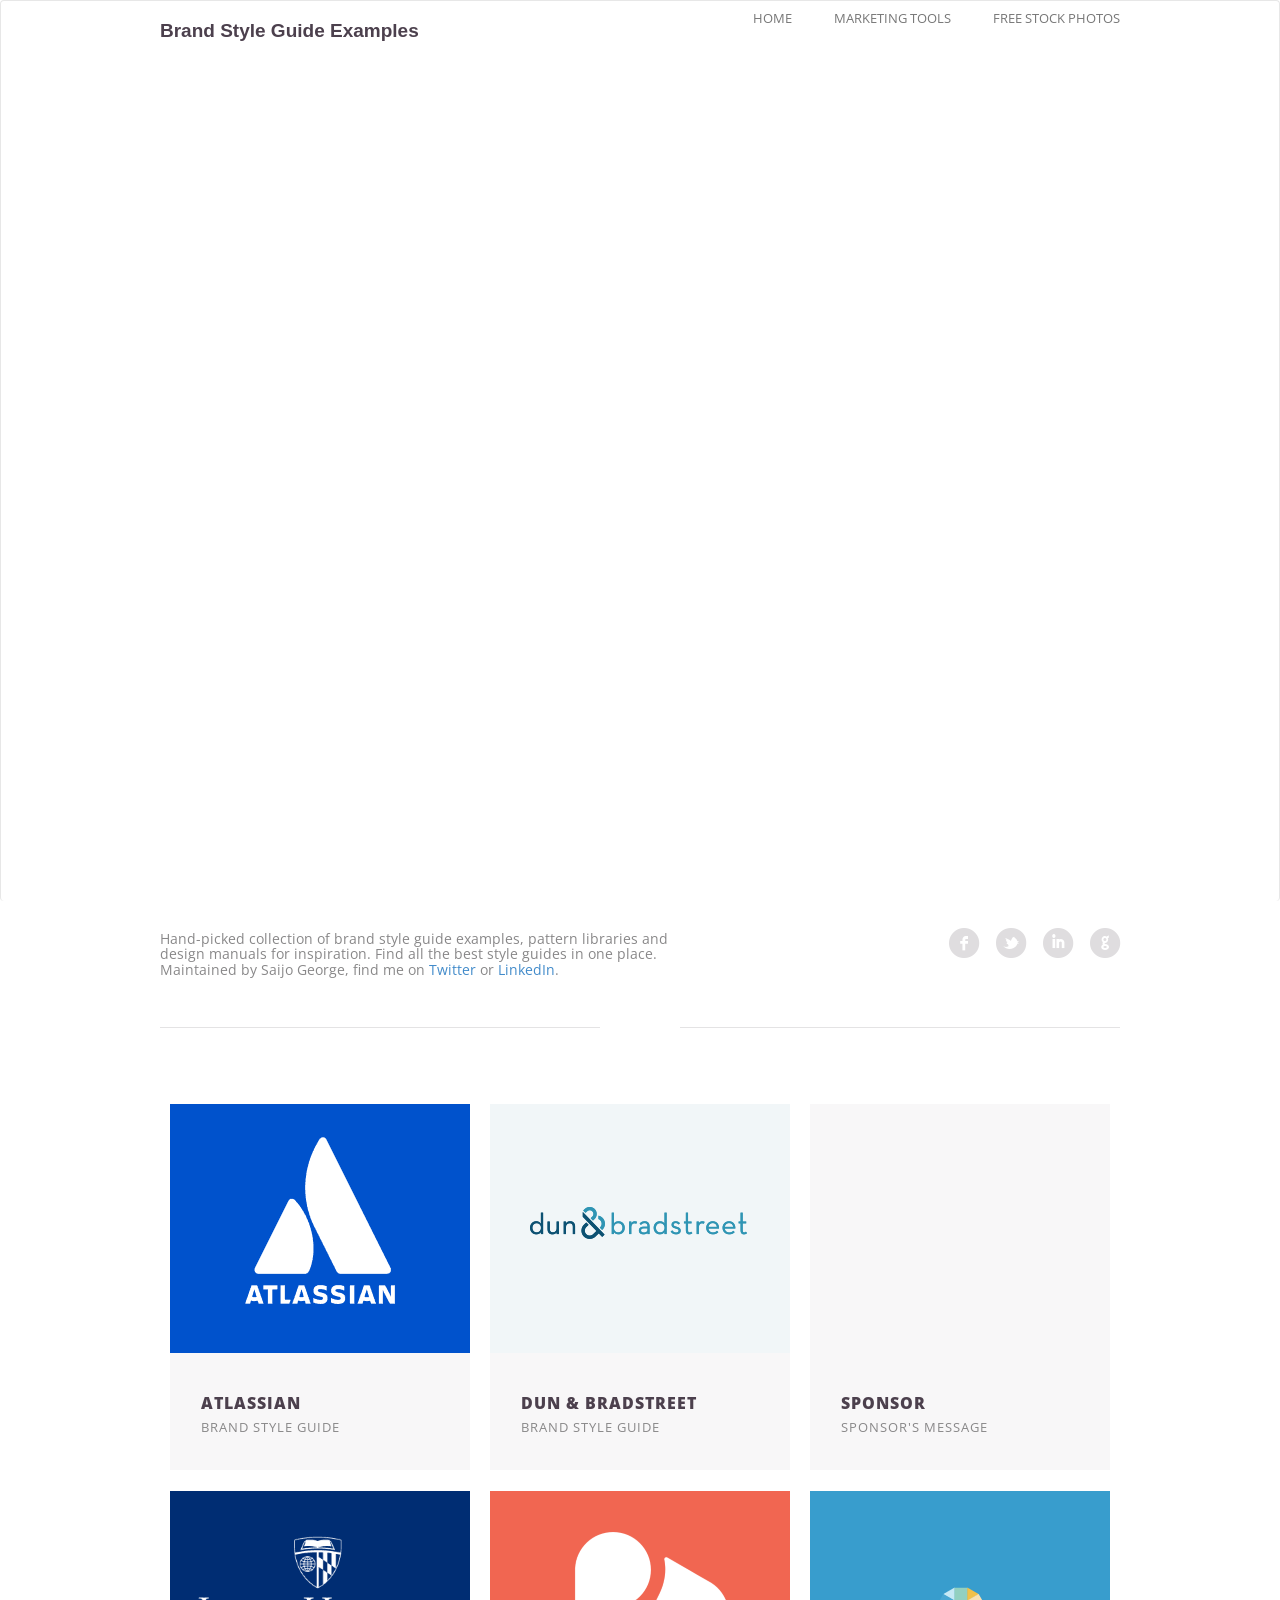
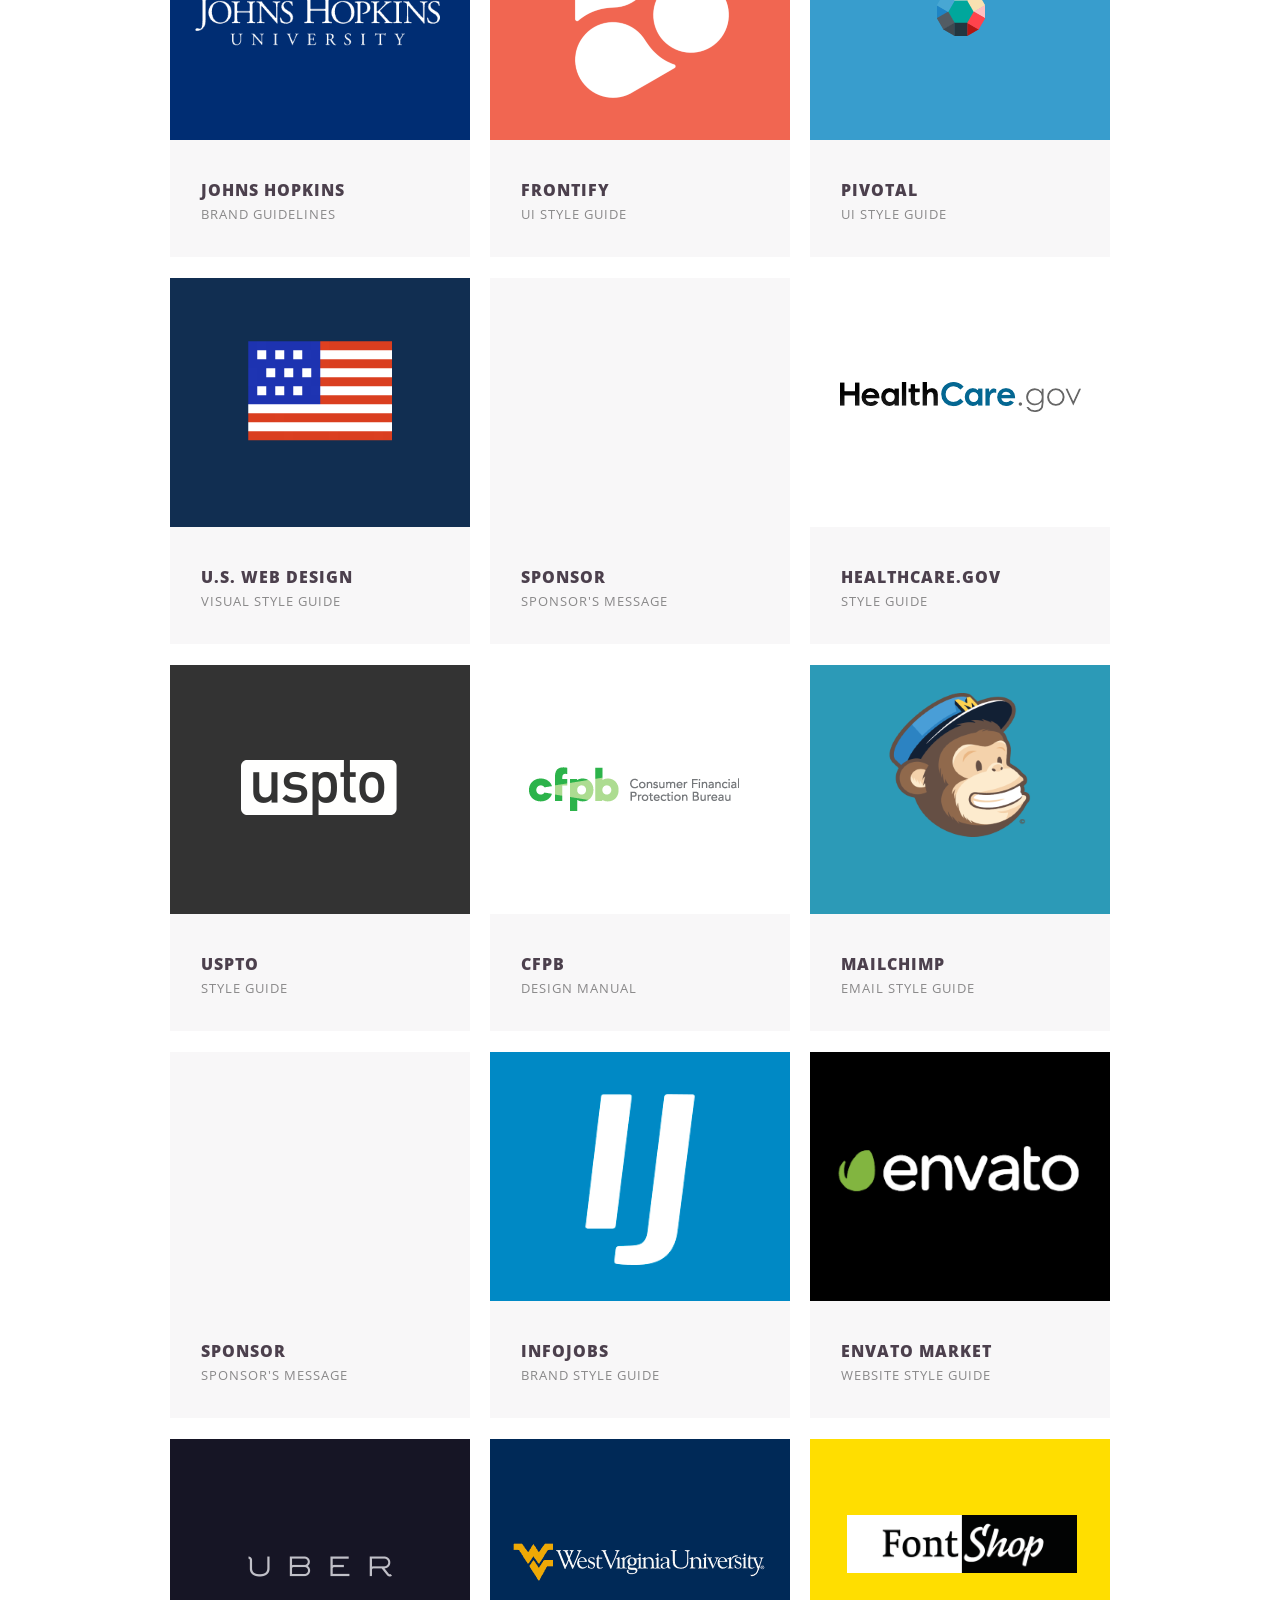
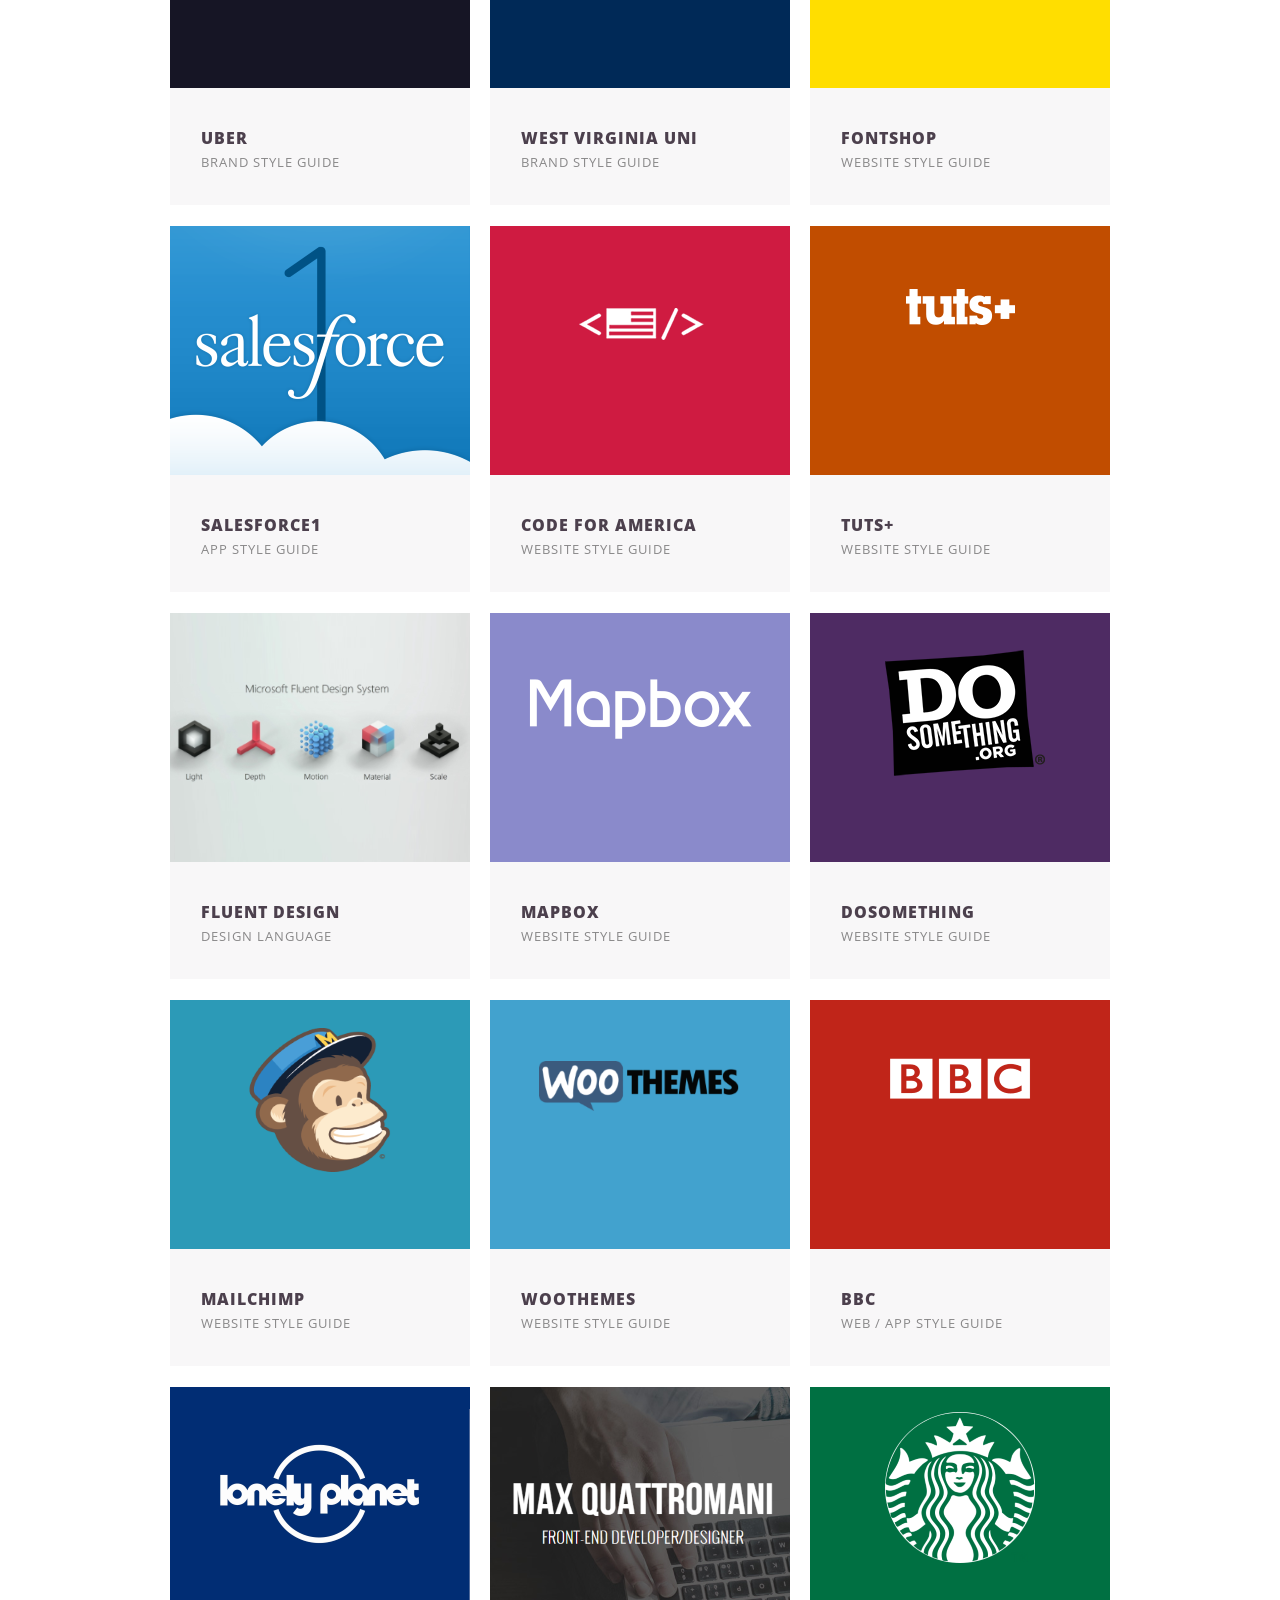
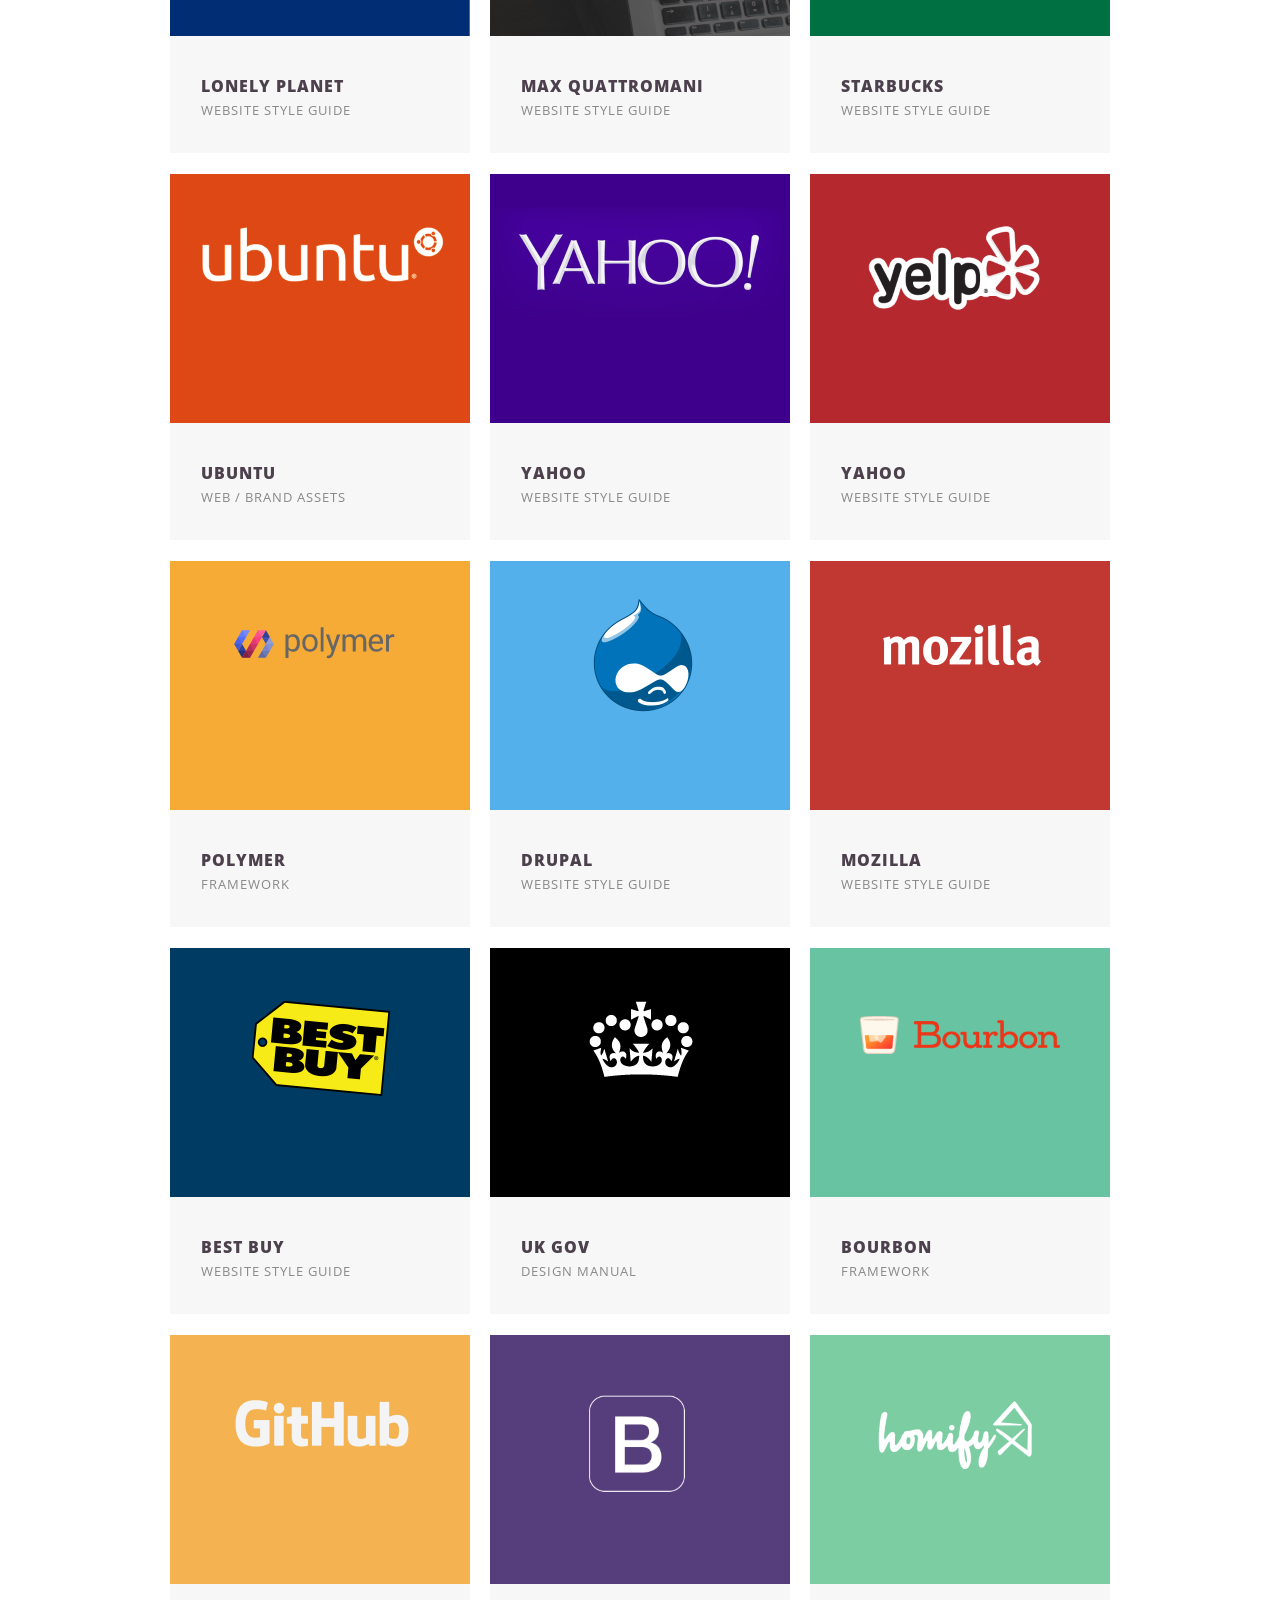
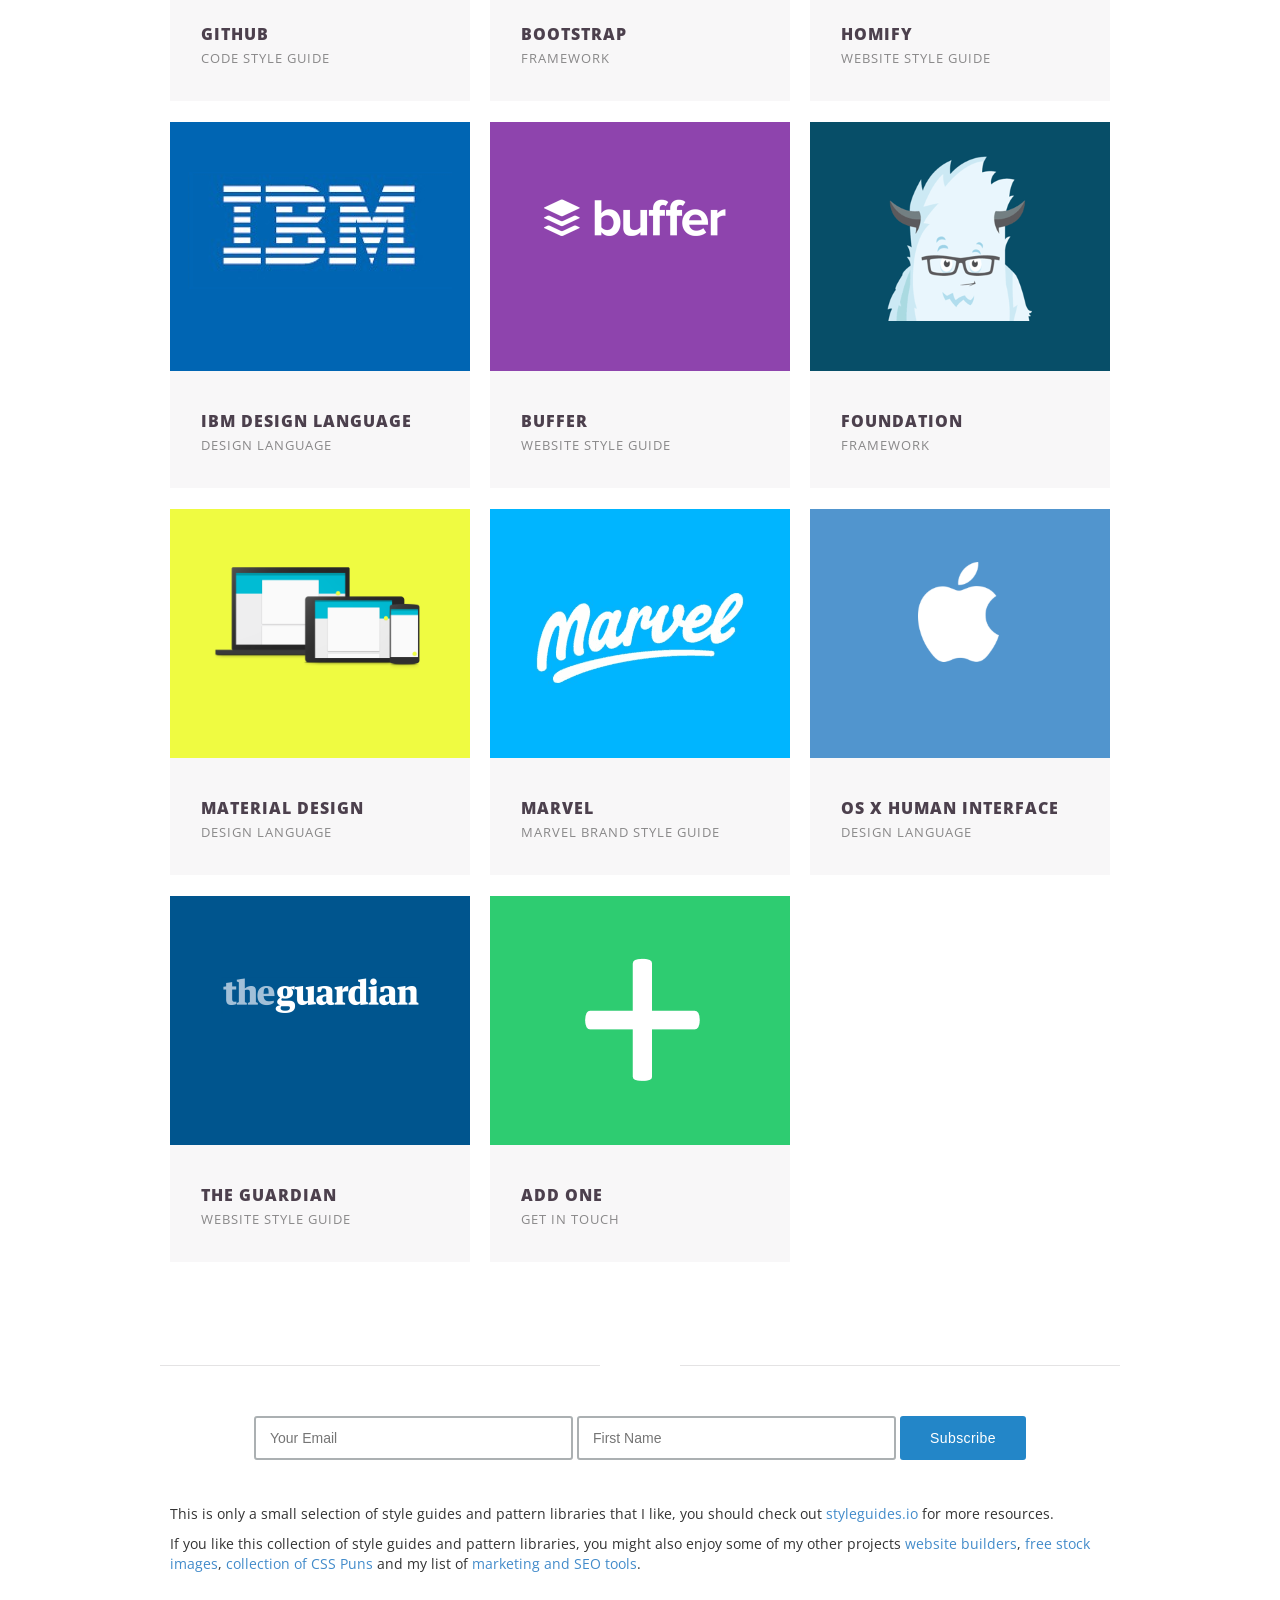
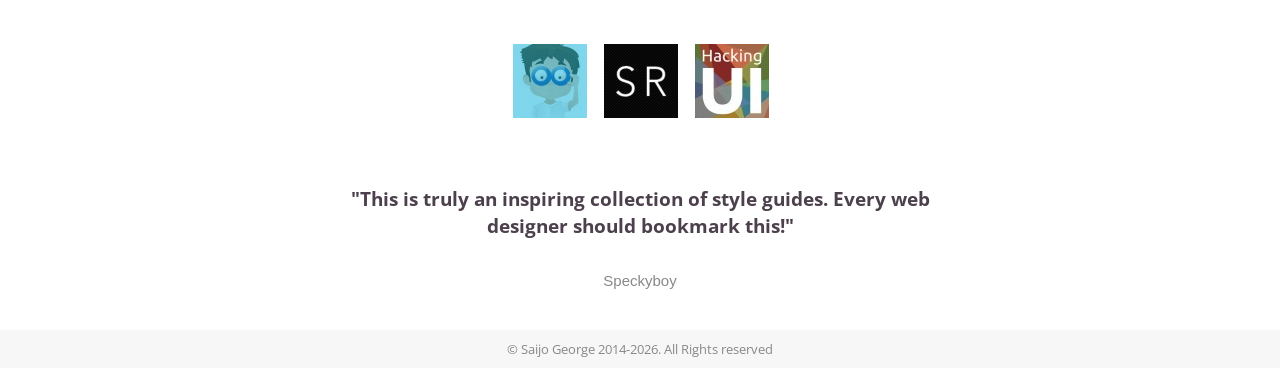
==== index.html @ b8b6c0a9 "0.1" ====
<html>
<head>
<meta charset="utf-8">
<title>Brand Style Guide Examples, Hand-picked by Saijo George</title>
<link rel="canonical" href="https://saijogeorge.com/brand-style-guide-examples/" />
<meta name="viewport" content="width=device-width, initial-scale=1.0">

<link rel="stylesheet" href="css/bootstrap.css">
<link rel="stylesheet" href="css/style.css">


<link href='//fonts.googleapis.com/css?family=Open+Sans:300italic,400italic,600italic,700italic,800italic,400,600,700,800,300' rel='stylesheet' type='text/css'>


<link rel="stylesheet" href="css/socialo-fonts.css">

<link rel="stylesheet" href="css/component.css">
<script src="js/modernizr.custom.js"></script>
<script type="application/ld+json">
        {
          "@context": "http://schema.org",
          "@type": "BreadcrumbList",
          "itemListElement": [{
            "@type": "ListItem",
            "position": 1,
            "item": {
              "@id": "https://saijogeorge.com",
              "name": "Home"
            }
          },{
            "@type": "ListItem",
            "position": 2,
            "item": {
              "@id": "https://saijogeorge.com/projects.html",
              "name": "Side Projects"
            }
          }]
        }
    </script>
<meta name="author" content="Saijo George">
<meta name="copyright" content="Saijo George">
<meta name="description" content="Curated links to various style guides, pattern libraries and design manuals for inspiration. Handpicked by Saijo George.">
<meta name="robots" content="all">
<meta property="article:author" content="https://www.facebook.com/SaijoGeorge" />
<meta property="og:site_name" content="SaijoGeorge.com">
<meta property="og:title" content="Hand-picked Brand Style Guide Examples by Saijo George">
<meta property="og:description" content="Curated links to various style guides, pattern libraries and design manuals for inspiration. Handpicked by Saijo George.">
<meta property="og:type" content="website">
<meta property="og:url" content="https://saijogeorge.com/brand-style-guide-examples/">
<meta property="og:image" content="https://saijogeorge.com/images/banner/brand-style-guides.png">
<meta name="twitter:card" content="summary_large_image">
<meta name="twitter:site" content="@SaijoGeorge">
<meta name="twitter:creator" content="@SaijoGeorge">
<meta name="twitter:title" content="SaijoGeorge.com">
<meta name="twitter:domain" content="https://saijogeorge.com">
<meta name="twitter:description" content="Curated links to various style guides, pattern libraries and design manuals for inspiration. Handpicked by Saijo George.">
<meta name="twitter:image" content="https://saijogeorge.com/images/banner/brand-style-guides.png">
<script async src="//pagead2.googlesyndication.com/pagead/js/adsbygoogle.js"></script>
<script>
  (adsbygoogle = window.adsbygoogle || []).push({
    google_ad_client: "ca-pub-4939718182327406",
    enable_page_level_ads: true
  });
</script>
</head>
<body>

<noscript><iframe src="//www.googletagmanager.com/ns.html?id=GTM-WDN6LH"
height="0" width="0" style="display:none;visibility:hidden"></iframe></noscript>
<script>(function(w,d,s,l,i){w[l]=w[l]||[];w[l].push({'gtm.start':
new Date().getTime(),event:'gtm.js'});var f=d.getElementsByTagName(s)[0],
j=d.createElement(s),dl=l!='dataLayer'?'&l='+l:'';j.async=true;j.src=
'//www.googletagmanager.com/gtm.js?id='+i+dl;f.parentNode.insertBefore(j,f);
})(window,document,'script','dataLayer','GTM-WDN6LH');</script>


<header class="navbar navbar-default topNav" id="top" role="banner">
<div class="container">
<div class="navbar-header">
<button class="navbar-toggle" type="button" data-toggle="collapse" data-target=".bs-navbar-collapse"><span class="sr-only">Toggle navigation</span> <span class="icon-bar"></span> <span class="icon-bar"></span> <span class="icon-bar"></span> </button>
<a href="https://saijogeorge.com/brand-style-guide-examples/" class="navbar-brand"><h1>Brand Style Guide Examples</h1></a> </div>

<nav class="collapse navbar-collapse bs-navbar-collapse" role="navigation">
<ul class="nav navbar-nav navbar-right">
<li><a href="https://saijogeorge.com">Home</a></li>
<li><a href="https://saijogeorge.com/best-marketing-tools/">Marketing Tools</a></li>
<li><a href="http://allthefreestock.com/">Free Stock Photos</a></li>
</ul>
</nav>

</div>
</header>
<section class="container menuBottomCon">

<div class="row">
<div class="col-lg-7 col-md-7 col-sm-7 col-xs-12 topContent">
<h4 class="font-openRegular">Hand-picked collection of brand style guide examples, pattern libraries and design manuals for inspiration. Find all the best style guides in one place. Maintained by Saijo George, find me on <a href="https://twitter.com/SaijoGeorge" target="_blank">Twitter</a> or <a href="https://au.linkedin.com/in/saijogeorge" target="_blank">LinkedIn</a>.</h4>
</div>


<div class="col-lg-5 col-md-5 col-sm-5 col-xs-12 socialList">
<ul class="list-unstyled">
<li><a href="http://www.facebook.com/sharer.php?u=https://saijogeorge.com/brand-style-guide-examples/" class="facebookcircle icon"></a></li>
<li><a href="https://twitter.com/intent/tweet?original_referer=http%3A%2F%2Fsaijogeorge.com%2Fbrand-style-guide-examples%2F&text=Collection%20of%20the%20Best%20Style%20Guides%20%23webdesign&tw_p=tweetbutton&url=http%3A%2F%2Fsaijogeorge.com%2Fbrand-style-guide-examples%2F&via=SaijoGeorge" class="twitterbirdcircle icon"></a></li>
<li><a href="https://www.linkedin.com/shareArticle?mini=true&url=https://saijogeorge.com/brand-style-guide-examples/&title=Brand%20Style%20Guide%20Examples&summary%3DOne%20place%20to%20find%20all%20the%20best%20brand%20style%20guide%20examples" class="linkedincircle icon"></a></li>
<li><a href="http://plus.google.com/share?url=https://saijogeorge.com/brand-style-guide-examples/" class="googlecircle icon"></a></li>
</ul>
</div>

</div>
</section>
<div class="separator container"><span class="sepIcon intop"></span></div>

<div class="container bodyContent grid-wrap">
<ul class="list-unstyled portfolioList grid swipe-rotate" id="grid">
<li>
<div class="listLink">
<div class="portfolioSlide"><a target="_blank" href="https://atlassian.design"><img src="images/atlassian.png" class="img-responsive" alt="atlassian-brand-style-guide"></a></div>
<div class="portfolioContent">
<h3 class="font-openBold"><a target="_blank" href="https://atlassian.design">Atlassian</a> <span>Brand Style Guide</span></h3>
</div>
</div>
</li>
<li>
<div class="listLink">
<div class="portfolioSlide"><a target="_blank" href="https://productdesign.dnb.com/"><img src="images/dnb.png" class="img-responsive" alt="dnb-style-guide"></a></div>
<div class="portfolioContent">
<h3 class="font-openBold"><a target="_blank" href="https://productdesign.dnb.com/">Dun & Bradstreet</a> <span>Brand Style Guide</span></h3>
</div>
</div>
</li>
<li class="shown">
<div class="listLink">
<div class="portfolioSlide"><script async src="//pagead2.googlesyndication.com/pagead/js/adsbygoogle.js"></script>

<ins class="adsbygoogle" style="display:inline-block;width:300px;height:250px" data-ad-client="ca-pub-4939718182327406" data-ad-slot="4456056671"></ins>
<script>
(adsbygoogle = window.adsbygoogle || []).push({});
</script></div>
<div class="portfolioContent">
<h3 class="font-openBold"><a href="#">Sponsor</a> <span>Sponsor's Message</span></h3>
</div>
</div>
</li>
<li>
<div class="listLink">
<div class="portfolioSlide"><a href="http://brand.jhu.edu/"><img src="images/johnshopkins.png" class="img-responsive" alt="johnshopkins-ui-style-guide"></a></div>
<div class="portfolioContent">
<h3 class="font-openBold"><a href="http://brand.jhu.edu/">Johns Hopkins</a> <span>Brand Guidelines</span></h3>
</div>
</div>
</li>
<li>
<div class="listLink">
<div class="portfolioSlide"><a href="https://brand.frontify.com"><img src="images/frontify.png" class="img-responsive" alt="frontify-ui-style-guide"></a></div>
<div class="portfolioContent">
<h3 class="font-openBold"><a href="https://brand.frontify.com">Frontify</a> <span>UI Style Guide</span></h3>
</div>
</div>
</li>
<li>
<div class="listLink">
<div class="portfolioSlide"><a href="http://styleguide.pivotal.io/"><img src="images/pivotalui.png" class="img-responsive" alt="pivotal-ui-style-guide"></a></div>
<div class="portfolioContent">
<h3 class="font-openBold"><a href="http://styleguide.pivotal.io/">Pivotal</a> <span>UI Style Guide</span></h3>
</div>
</div>
</li>
<li>
<div class="listLink">
<div class="portfolioSlide"><a href="https://playbook.cio.gov/designstandards/"><img src="images/us.png" class="img-responsive" alt="us-visual-style-guide"></a></div>
<div class="portfolioContent">
<h3 class="font-openBold"><a href="https://playbook.cio.gov/designstandards/">U.S. Web Design</a> <span>Visual Style Guide</span></h3>
</div>
</div>
</li>
<li class="shown">
<div class="listLink">
<div class="portfolioSlide"><script async src="//pagead2.googlesyndication.com/pagead/js/adsbygoogle.js"></script>

<ins class="adsbygoogle" style="display:inline-block;width:300px;height:250px" data-ad-client="ca-pub-4939718182327406" data-ad-slot="4456056671"></ins>
<script>
(adsbygoogle = window.adsbygoogle || []).push({});
</script></div>
<div class="portfolioContent">
<h3 class="font-openBold"><a href="#">Sponsor</a> <span>Sponsor's Message</span></h3>
</div>
</div>
</li>
<li>
<div class="listLink">
<div class="portfolioSlide"><a href="http://styleguide.healthcare.gov/"><img src="images/healthcaregov.png" class="img-responsive" alt="healthcaregov-style-guide"></a></div>
<div class="portfolioContent">
<h3 class="font-openBold"><a href="http://styleguide.healthcare.gov/">Healthcare.gov</a> <span>Style Guide</span></h3>
</div>
</div>
</li>
<li>
<div class="listLink">
<div class="portfolioSlide"><a href="http://uspto.github.io/designpatterns/index.html"><img src="images/uspto.png" class="img-responsive" alt="uspto-style-guide"></a></div>
<div class="portfolioContent">
<h3 class="font-openBold"><a href="http://uspto.github.io/designpatterns/index.html">USPTO</a> <span>Style Guide</span></h3>
</div>
</div>
</li>
<li>
<div class="listLink">
<div class="portfolioSlide"><a href="https://cfpb.github.io/design-manual/"><img src="images/cfpb.png" class="img-responsive" alt="cfpb-design-manual"></a></div>
<div class="portfolioContent">
<h3 class="font-openBold"><a href="https://cfpb.github.io/design-manual/">CFPB</a> <span>Design Manual</span></h3>
</div>
</div>
</li>
<li>
<div class="listLink">
<div class="portfolioSlide"><a href="http://mailchimp.com/resources/email-design-guide/"><img src="images/mailchimp.png" class="img-responsive" alt="mailchimp-email-style-guide"></a></div>
<div class="portfolioContent">
<h3 class="font-openBold"><a href="http://mailchimp.com/resources/email-design-guide/">Mailchimp</a> <span>Email Style Guide</span></h3>
</div>
</div>
</li>
<li class="shown">
<div class="listLink">
<div class="portfolioSlide"><script async src="//pagead2.googlesyndication.com/pagead/js/adsbygoogle.js"></script>

<ins class="adsbygoogle" style="display:inline-block;width:300px;height:250px" data-ad-client="ca-pub-4939718182327406" data-ad-slot="4456056671"></ins>
<script>
(adsbygoogle = window.adsbygoogle || []).push({});
</script></div>
<div class="portfolioContent">
<h3 class="font-openBold"><a href="#">Sponsor</a> <span>Sponsor's Message</span></h3>
</div>
</div>
</li>
<li>
<div class="listLink">
<div class="portfolioSlide"><a href="http://mikado.infojobs.net/"><img src="images/infojobs.png" class="img-responsive" alt="infojobs-brand-style-guide"></a></div>
<div class="portfolioContent">
<h3 class="font-openBold"><a href="http://mikado.infojobs.net/">InfoJobs</a> <span>Brand Style Guide</span></h3>
</div>
</div>
</li>
<li>
<div class="listLink">
<div class="portfolioSlide"><a href="http://market.styleguide.envato.com/"><img src="images/envato.png" class="img-responsive" alt="envato-brand-style-guide"></a></div>
<div class="portfolioContent">
<h3 class="font-openBold"><a href="http://market.styleguide.envato.com/">Envato Market</a> <span>Website Style Guide</span></h3>
</div>
</div>
</li>
<li>
<div class="listLink">
<div class="portfolioSlide"><a href="http://brand.uber.com/"><img src="images/uber.png" class="img-responsive" alt="uber-brand-style-guide"></a></div>
<div class="portfolioContent">
<h3 class="font-openBold"><a href="http://brand.uber.com/">Uber</a> <span>Brand Style Guide</span></h3>
</div>
</div>
</li>
<li>
<div class="listLink">
<div class="portfolioSlide"><a href="http://brand.wvu.edu/"><img src="images/west-virginia-university.png" class="img-responsive" alt="west-virginia-university-brand-style-guide"></a></div>
<div class="portfolioContent">
<h3 class="font-openBold"><a href="http://brand.wvu.edu/">West Virginia Uni</a> <span>Brand Style Guide</span></h3>
</div>
</div>
</li>
<li>
<div class="listLink">
<div class="portfolioSlide"><a target="_blank" href="https://www.fontshop.com/styleguide/globals"><img src="images/fontshop.png" class="img-responsive" alt="fontshop-website-style-guide"></a></div>
<div class="portfolioContent">
<h3 class="font-openBold"><a target="_blank" href="https://www.fontshop.com/styleguide/globals">FontShop</a> <span>Website Style Guide</span></h3>
</div>
</div>
</li>
<li>
<div class="listLink">
<div class="portfolioSlide"><a target="_blank" href="http://sfdc-styleguide.herokuapp.com/"><img src="images/salesforce1.png" class="img-responsive" alt="salesforce1"></a></div>
<div class="portfolioContent">
<h3 class="font-openBold"><a target="_blank" href="http://sfdc-styleguide.herokuapp.com/">Salesforce1</a> <span>App Style Guide</span></h3>
</div>
</div>
</li>
<li>
<div class="listLink">
<div class="portfolioSlide"><a target="_blank" href="http://codeforamerica.clearleft.com/"><img src="images/code-for-america.png" class="img-responsive" alt="code-for-america-website-style-guide"></a></div>
<div class="portfolioContent">
<h3 class="font-openBold"><a target="_blank" href="http://codeforamerica.clearleft.com/">Code for America</a> <span>Website Style Guide</span></h3>
</div>
</div>
</li>
<li>
<div class="listLink">
<div class="portfolioSlide"><a target="_blank" href="https://styleguide.tutsplus.com/"><img src="images/tuts.png" class="img-responsive" alt="tuts-style-guide"></a></div>
<div class="portfolioContent">
<h3 class="font-openBold"><a target="_blank" href="https://styleguide.tutsplus.com/">Tuts+</a> <span>Website Style Guide</span></h3>
</div>
</div>
</li>
<li>
<div class="listLink">
<div class="portfolioSlide"><a target="_blank" href="http://fluent.microsoft.com/"><img src="images/fluent-design.png" class="img-responsive" alt="fluent-design-style-guide"></a></div>
<div class="portfolioContent">
<h3 class="font-openBold"><a target="_blank" href="http://fluent.microsoft.com/">Fluent Design</a> <span>Design Language</span></h3>
</div>
</div>
</li>
<li>
<div class="listLink">
<div class="portfolioSlide"><a target="_blank" href="https://www.mapbox.com/base/"><img src="images/mapbox.png" class="img-responsive" alt="mapbox-website-style-guide"></a></div>
<div class="portfolioContent">
<h3 class="font-openBold"><a target="_blank" href="https://www.mapbox.com/base/">Mapbox</a> <span>Website Style Guide</span></h3>
</div>
</div>
</li>
<li>
<div class="listLink">
<div class="portfolioSlide"><a target="_blank" href="http://neue.dosomething.org/"><img src="images/dosomething.png" class="img-responsive" alt="dosomething-webstyle-styleguide"></a></div>
<div class="portfolioContent">
<h3 class="font-openBold"><a target="_blank" href="http://neue.dosomething.org/">DoSomething</a> <span>Website Style Guide</span></h3>
</div>
</div>
</li>
<li>
<div class="listLink">
<div class="portfolioSlide"><a target="_blank" href="http://ux.mailchimp.com/patterns/"><img src="images/mailchimp.png" class="img-responsive" alt="mailchimp-website-style-guide"></a></div>
<div class="portfolioContent">
<h3 class="font-openBold"><a target="_blank" href="http://ux.mailchimp.com/patterns/">MailChimp</a> <span>Website Style Guide</span></h3>
</div>
</div>
</li>
<li>
<div class="listLink">
<div class="portfolioSlide"><a href="http://www.woothemes.com/style-guide/"><img src="images/woothemes.png" class="img-responsive" alt="woothemes-website-style-guide"></a></div>
<div class="portfolioContent">
<h3 class="font-openBold"><a href="http://www.woothemes.com/style-guide/">WooThemes</a> <span>Website Style Guide</span></h3>
</div>
</div>
</li>
<li>
<div class="listLink">
<div class="portfolioSlide"><a target="_blank" href="http://www.bbc.co.uk/gel"><img src="images/bbc.png" class="img-responsive" alt="bbc-style-guide"></a></div>
<div class="portfolioContent">
<h3 class="font-openBold"><a target="_blank" href="http://www.bbc.co.uk/gel">BBC</a> <span>Web / App Style Guide</span></h3>
</div>
</div>
</li>
<li>
<div class="listLink">
<div class="portfolioSlide"><a target="_blank" href="http://rizzo.lonelyplanet.com/styleguide/design-elements/colours"><img src="images/lonelyplanet.png" class="img-responsive" alt="lonelyplanet-style-guide"></a></div>
<div class="portfolioContent">
<h3 class="font-openBold"><a target="_blank" href="http://rizzo.lonelyplanet.com/styleguide/design-elements/colours">Lonely Planet</a> <span>Website Style Guide</span></h3>
</div>
</div>
</li>
<li>
<div class="listLink">
<div class="portfolioSlide"><a target="_blank" href="http://maxquattromani.com/styleguide/"><img src="images/maxquattromani.png" class="img-responsive" alt="maxquattromani-website-style-guide"></a></div>
<div class="portfolioContent">
<h3 class="font-openBold"><a target="_blank" href="http://maxquattromani.com/styleguide/">Max Quattromani</a> <span>Website Style Guide</span></h3>
</div>
</div>
</li>
<li>
<div class="listLink">
<div class="portfolioSlide"><a target="_blank" href="http://www.starbucks.com/static/reference/styleguide/"><img src="images/starbucks.png" class="img-responsive" alt="starbucks"></a></div>
<div class="portfolioContent">
<h3 class="font-openBold"><a target="_blank" href="http://www.starbucks.com/static/reference/styleguide/">Starbucks</a> <span>Website Style Guide</span></h3>
</div>
</div>
</li>
<li>
 <div class="listLink">
<div class="portfolioSlide"><a target="_blank" href="https://design.ubuntu.com/"><img src="images/ubuntu.png" class="img-responsive" alt="ubuntu-style-guide"></a></div>
<div class="portfolioContent">
<h3 class="font-openBold"><a target="_blank" href="https://design.ubuntu.com/">Ubuntu</a> <span>Web / Brand Assets</span></h3>
</div>
</div>
</li>
<li>
<div class="listLink">
<div class="portfolioSlide"><a target="_blank" href="https://developer.yahoo.com/ypatterns/"><img src="images/yahoo.png" class="img-responsive" alt="yahoo-style-guide"></a></div>
<div class="portfolioContent">
<h3 class="font-openBold"><a target="_blank" href="https://developer.yahoo.com/ypatterns/">Yahoo</a> <span>Website Style Guide</span></h3>
</div>
</div>
</li>
<li>
<div class="listLink">
<div class="portfolioSlide"><a target="_blank" href="http://www.yelp.com/styleguide"><img src="images/yelp.png" class="img-responsive" alt="yelp-style-guide"></a></div>
<div class="portfolioContent">
<h3 class="font-openBold"><a target="_blank" href="http://www.yelp.com/styleguide">Yahoo</a> <span>Website Style Guide</span></h3>
</div>
</div>
</li>
<li>
<div class="listLink">
<div class="portfolioSlide"><a target="_blank" href="https://www.polymer-project.org/docs/start/usingelements.html"><img src="images/polymer.png" class="img-responsive" alt="polymer-style-guide"></a></div>
<div class="portfolioContent">
<h3 class="font-openBold"><a target="_blank" href="https://www.polymer-project.org/docs/start/usingelements.html">Polymer</a> <span>Framework</span></h3>
</div>
</div>
</li>
<li>
<div class="listLink">
<div class="portfolioSlide"><a target="_blank" href="https://www.drupal.org/style-guide"><img src="images/drupal.png" class="img-responsive" alt="drupal-style-guide"></a></div>
<div class="portfolioContent">
<h3 class="font-openBold"><a target="_blank" href="https://www.drupal.org/style-guide">Drupal</a> <span>Website Style Guide</span></h3>
</div>
</div>
</li>
<li>
<div class="listLink">
<div class="portfolioSlide"><a target="_blank" href="https://www.mozilla.org/en-US/styleguide/"><img src="images/mozilla.png" class="img-responsive" alt="mozilla-website-style-guide"></a></div>
<div class="portfolioContent">
<h3 class="font-openBold"><a target="_blank" href="https://www.mozilla.org/en-US/styleguide/">Mozilla</a> <span>Website Style Guide</span></h3>
</div>
</div>
</li>
<li>
<div class="listLink">
<div class="portfolioSlide"><a target="_blank" href="http://bbybrandidentity.com/guidelines-bby/cover/"><img src="images/best-buy.png" class="img-responsive" alt="best-buy-website-style-guide"></a></div>
<div class="portfolioContent">
<h3 class="font-openBold"><a target="_blank" href="http://bbybrandidentity.com/guidelines-bby/cover/">Best Buy</a> <span>Website Style Guide</span></h3>
</div>
</div>
</li>
<li>
<div class="listLink">
<div class="portfolioSlide"><a target="_blank" href="https://www.gov.uk/service-manual"><img src="images/uk-gov.png" class="img-responsive" alt="uk-gov-webstyle-styleguide"></a></div>
<div class="portfolioContent">
<h3 class="font-openBold"><a target="_blank" href="https://www.gov.uk/service-manual">UK Gov</a> <span>Design Manual</span></h3>
</div>
</div>
</li>
<li>
<div class="listLink">
<div class="portfolioSlide"><a target="_blank" href="http://refills.bourbon.io/"><img src="images/bourbon.png" class="img-responsive" alt="bourbon-website-style-guide"></a></div>
<div class="portfolioContent">
<h3 class="font-openBold"><a target="_blank" href="http://refills.bourbon.io/">Bourbon</a> <span>Framework</span></h3>
</div>
</div>
</li>
<li>
<div class="listLink">
<div class="portfolioSlide"><a target="_blank" href="https://github.com/styleguide"><img src="images/github.png" class="img-responsive" alt="github-website-style-guide"></a></div>
<div class="portfolioContent">
<h3 class="font-openBold"><a target="_blank" href="https://github.com/styleguide">GitHub</a> <span>Code Style Guide</span></h3>
</div>
</div>
</li>
<li>
<div class="listLink">
<div class="portfolioSlide"><a target="_blank" href="http://getbootstrap.com/css/"><img src="images/bootstrap.png" class="img-responsive" alt="bootstrap-webstyle-styleguide"></a></div>
<div class="portfolioContent">
<h3 class="font-openBold"><a target="_blank" href="http://getbootstrap.com/css/">Bootstrap</a> <span>Framework</span></h3>
</div>
</div>
</li>
<li>
<div class="listLink">
<div class="portfolioSlide"><a target="_blank" href="https://www.homify.de/assets/styleguide.html"><img src="images/homify.png" class="img-responsive" alt="homify-website-style-guide"></a></div>
<div class="portfolioContent">
<h3 class="font-openBold"><a target="_blank" href="https://www.homify.de/assets/styleguide.html">Homify</a> <span>Website Style Guide</span></h3>
</div>
</div>
</li>
<li>
<div class="listLink">
<div class="portfolioSlide"><a target="_blank" href="http://www.ibm.com/design/language/"><img src="images/ibm.png" class="img-responsive" alt="ibm-style-guide"></a></div>
<div class="portfolioContent">
<h3 class="font-openBold"><a target="_blank" href="http://www.ibm.com/design/language/">IBM Design Language</a> <span>Design Language</span></h3>
</div>
</div>
</li>
<li>
<div class="listLink">
<div class="portfolioSlide"><a target="_blank" href="https://bufferapp.com/style-guide"><img src="images/buffer.png" class="img-responsive" alt="buffer-webstyle-styleguide"></a></div>
<div class="portfolioContent">
<h3 class="font-openBold"><a target="_blank" href="https://bufferapp.com/style-guide">Buffer</a> <span>Website Style Guide</span></h3>
</div>
</div>
</li>
<li>
<div class="listLink">
<div class="portfolioSlide"><a target="_blank" href="http://foundation.zurb.com/docs/index.html"><img src="images/foundation.png" class="img-responsive" alt="foundation-website-style-guide"></a></div>
<div class="portfolioContent">
<h3 class="font-openBold"><a target="_blank" href="http://foundation.zurb.com/docs/index.html">Foundation</a> <span>Framework</span></h3>
</div>
</div>
</li>
<li>
<div class="listLink">
<div class="portfolioSlide"><a target="_blank" href="http://www.google.com/design/spec/material-design/introduction.html"><img src="images/material-design.png" class="img-responsive" alt="material-design-style-guide"></a></div>
<div class="portfolioContent">
<h3 class="font-openBold"><a target="_blank" href="http://www.google.com/design/spec/material-design/introduction.html">Material design</a> <span>Design Language</span></h3>
</div>
</div>
</li>
<li>
<div class="listLink">
<div class="portfolioSlide"><a href="https://marvelapp.com/styleguide/overview/introduction"><img src="images/marvel.png" class="img-responsive" alt="marvel-brand-style-guide"></a></div>
<div class="portfolioContent">
<h3 class="font-openBold"><a href="https://marvelapp.com/styleguide/overview/introduction">Marvel </a> <span>Marvel Brand Style Guide</span></h3>
</div>
</div>
</li>
<li>
<div class="listLink">
<div class="portfolioSlide"><a target="_blank" href="https://developer.apple.com/library/mac/documentation/UserExperience/Conceptual/OSXHIGuidelines/index.html"><img src="images/os-x.png" class="img-responsive" alt="os-x-style-guide"></a></div>
<div class="portfolioContent">
<h3 class="font-openBold"><a target="_blank" href="https://developer.apple.com/library/mac/documentation/UserExperience/Conceptual/OSXHIGuidelines/index.html">OS X Human Interface</a> <span>Design Language</span></h3>
</div>
</div>
</li>
<li>
<div class="listLink">
<div class="portfolioSlide"><a target="_blank" href="http://pasteup.guim.co.uk/index.html"><img src="images/theguardian.png" class="img-responsive" alt="theguardian-style-guide"></a></div>
<div class="portfolioContent">
<h3 class="font-openBold"><a target="_blank" href="http://pasteup.guim.co.uk/index.html">The Guardian</a> <span>Website Style Guide</span></h3>
</div>
</div>
</li>
<li>
<div class="listLink">
<div class="portfolioSlide"><a target="_blank" href="https://twitter.com/intent/tweet?original_referer=http%3A%2F%2Fsaijogeorge.com%2Fbrand-style-guide-examples%2F&text=Hey%20%40SaijoGeorge%20you%20should%20add%20___%20to%20your%20list%20of%20%23styleguides&tw_p=tweetbutton"><img src="images/add-more.png" class="img-responsive" alt="add-one"></a></div>
<div class="portfolioContent">
<h3 class="font-openBold"><a target="_blank" href="https://twitter.com/intent/tweet?original_referer=http%3A%2F%2Fsaijogeorge.com%2Fbrand-style-guide-examples%2F&text=Hey%20%40SaijoGeorge%20you%20should%20add%20___%20to%20your%20list%20of%20%23styleguides&tw_p=tweetbutton">Add one</a> <span>get in touch</span></h3>
</div>
</div>
</li>
</div>

<div class="separator container"><span class="sepIcon iconBotom"></span></div>
<br /><br />

<div id="mc_embed_signup" class="email-octopus-form-wrapper">
<h2 class="email-octopus-heading" style="display: none;">Subscribe to Brand Style Guides</h2>
<p class="email-octopus-success-message"></p>
<p class="email-octopus-error-message"></p>
<form method="post" action="https://emailoctopus.com/lists/bb3165a3-288a-11e6-8483-02d044452955/members/external-add" class="email-octopus-form">
<div class="mc-field-group">
<input id="mce-EMAIL" placeholder="Your Email" type="email" name="emailAddress" class="email-octopus-email-address" style="background-image: url(" data:image png;base64,iVBORw0KGgoAAAANSUhEUgAAABAAAAAQCAYAAAAf8 9hAAABHklEQVQ4EaVTO26DQBD1ohQWaS2lg9JybZ+AK7hNwx2oIoVf4UPQ0Lj1FdKktevIpel8AKNUkDcWMxpgSaIEaTVv3sx7uztiTdu2s 98DywOw3Dued4Who [base64] rRehyWhXqbFAA9kh3 8 NvHxAYGAsZ il8IalkCLBfNVAAAAABJRU5ErkJggg=="); background-attachment: scroll; background-size: 16px 18px; background-position: 98% 50%; background-repeat: no-repeat;">
</div>
<div class="mc-field-group">
<input id="mce-FNAME" type="text" name="firstName" placeholder="First Name" class="email-octopus-first-name">
</div>
<div class="email-octopus-form-row-hp">
<label>Protecting against bot signups - leave this field blank</label>
<input type="text" name="hpbb3165a3-288a-11e6-8483-02d044452955" autocomplete="off">
</div>
<button class="button" type="submit">Subscribe</button>
</form>
</div>

<div class="footerTop container"><p>This is only a small selection of style guides and pattern libraries that I like, you should check out <a target="_blank" href="http://styleguides.io/">styleguides.io</a> for more resources.</p><p>If you like this collection of style guides and pattern libraries, you might also enjoy some of my other projects <a target="_blank" href="https://saijogeorge.com/website-builders/">website builders</a>, <a target="_blank" href="http://allthefreestock.com/">free stock images</a>, <a target="_blank" href="https://saijogeorge.com/css-puns/">collection of CSS Puns</a> and my list of <a target="_blank" href="https://saijogeorge.com/best-marketing-tools/">marketing and SEO tools</a>. </p></div>
<div class="footerTop container">
<div class="fc">
<div class="imageSlide">
<div class="imageBox"><img alt="Speckyboy" src="images/Speckyboy.jpeg" width="74" height="74"></div>
<div class="imageBox"><img alt="SixRevisions" src="images/SixRevisions.png" width="74" height="74"></div>
<div class="imageBox"><img alt="HackingUI" src="images/HackingUI.jpeg" width="74" height="74"></div>
</div>
</div>
<div class="footerTopContent">
<ul class="slides testimonialText list-unstyled">
<li>
<h3 class="font-openBold">"This is truly an inspiring collection of style guides. Every web designer should bookmark this!"</h3>
<h4>Speckyboy</h4>
</li>
<li>
<h3 class="font-openBold">"Thanks for creating this extremely useful resource. I bookmarked it instantly!"</h3>
<h4>Six Revisions</h4>
</li>
<li>
<h3 class="font-openBold">"This is one of our favorite collections. We're constantly coming back to it and finding new inspiration."</h3>
<h4>Hacking UI</h4>
</li>
</ul>
</div>
</div>

<footer class="footer">
<div class="container">
<p class="copyrightText">© Saijo George 2014<script>new Date().getFullYear()>2010&&document.write("-"+new Date().getFullYear());</script>. All Rights reserved</p>
</div>
</footer>


<script type="text/javascript" src="js/jquery.min.js"></script>
<script type="text/javascript" src="js/bootstrap.js"></script>
<script src="js/masonry.pkgd.min.js"></script>
<script src="js/imagesloaded.pkgd.min.js"></script>
<script src="js/classie.js"></script>
<script src="js/colorfinder-1.1.js"></script>
<script src="js/gridScrollFx.js"></script>
<script type="text/javascript" src="js/main.js"></script>
<script>
var masonryClass, container = $("#grid");
	new GridScrollFx( document.getElementById( 'grid' ), {
		viewportFactor : 0.4
	} );

	$(function(){
		$(".hiddenElm li").each(function(index, element) {
			//console.log("attr added");
			$(this).attr({"di":index});
			})
		$(".vc").not(".disabled").click(function(e) {
			e.preventDefault();
			a = [];
				if($(".hiddenElm li").length>0){
					$(".hiddenElm li").each(function(index, element) {
                        //console.log(index);


						if(index<=5){
							a.push($(this).attr("di"));
							//console.log(a);
							var getElm = $(this).clone(true);
							$("#grid").append(getElm);
						}else{
							return;
						}
                    });
					$.each(a,function(i){
						$(".hiddenElm li[di='"+a[i]+"']").remove();
					});
							/*var getElm = $(".hiddenElm li:lt(6)").clone();
							$(".hiddenElm li:lt(6)").remove();
							$("#grid").append(getElm);*/

				}else{
					$(this).addClass("disabled").text("The End");
				}
				$(".pf-slider").each(function(index, element) {
					$(this).height($(this).parents("li").height()-116);
        		});
				new GridScrollFx( document.getElementById( 'grid' ), {
					viewportFactor : 0.4
				} );

		});
		$(".pf-slider").each(function(index, element) {
			$(this).height($(this).parents("li").height()-116);
            $(this).find("img").css({"left":"100%"});
			$(this).find("img:first").css({"left":0}).addClass("currentSlide");
			$(this).find(".prevLink").hide();
        });
		$("body").on("click",".slideLink",function(e){
			//var getClass =
			e.preventDefault();
			var $this=$(this);
			var getpar = $(this).parents(".pf-slider");
			if($(this).hasClass("nextLink")){
				//alert(getpar.find("img").length);
				$(this).siblings(".prevLink").show();
				var getcur = getpar.find(".currentSlide");
				var nexElm = getcur.next("img");

				nexElm.css({
					"left":"100%",
					"z-index":10
				});
				nexElm.animate({
					"left":0
					},"slow",
				function(){
					getcur.css({"left":"100%"}).removeClass("currentSlide");
					nexElm.addClass("currentSlide");
					if(nexElm.next("img").length==0){
						$this.hide();
					}
				})

			}
			else{
				$(this).siblings(".nextLink").show();
				var getcur = getpar.find(".currentSlide");
				var preElm = getcur.prev("img");

				preElm.css({
					"left":(-1*getpar.width()),
					"z-index":10
				});
				preElm.animate({
					"left":0
					},"slow",
				function(){
					getcur.css({"left":"100%"}).removeClass("currentSlide");
					preElm.addClass("currentSlide");
					if(preElm.prev("img").length==0){
						$this.hide();
					}
				})
				}
		})
	});
</script>
<script>
var activeImage;
$(document).ready(function(e) {
	var getmaxHeight = 0;
	$(".testimonialText li").each(function(index, element) {
        if($(this).height()>getmaxHeight){
			getmaxHeight = $(this).height();
			$(".footerTopContent").height(getmaxHeight);
			}
    });

    $(".testimonialText li").fadeTo("fast",0);
	$(".testimonialText li:first").fadeTo("fast",1);
	$(".imageSlide .imageBox").removeClass("activeImage");
	$(".imageSlide .imageBox:first").addClass("activeImage");
	$(".imageSlide .imageBox").mouseenter(function(){
		if(!$(this).hasClass("activeImage")){
			var gi = $(this).index();
			//console.log(gi);
			$(".imageSlide .imageBox").removeClass("activeImage");
			$(this).addClass("activeImage");
			$(".testimonialText li").fadeTo("fast",0);
			$(".testimonialText li:eq("+gi+")").fadeTo("fast",1);
			}
	})
});
</script>
</body>
</html>
---- css/style.css ----
body{font-family:'Open Sans',sans-serif;}.container>.navbar-header,.container-fluid>.navbar-header,.container>.navbar-collapse,.container-fluid>.navbar-collapse{margin-left:-10px;margin-right:-10px;}.row{margin-right:-10px;margin-left:-10px;}.nrp{padding-left:0;}.nlp{padding-right:0;}.container{padding-left:10px;padding-right:10px;}.font-openRegular{font-family:'Open Sans',sans-serif;font-weight:400;}.font-opensemiBold{font-family:'Open Sans',sans-serif;font-weight:600;}.font-openBold{font-family:'Open Sans',sans-serif;font-weight:700;}.topNav{background-color:#ffffff;border-bottom:0;}.topNav .nav{margin-top:0;margin-right:0;}.topNav .nav a{color:#898889;padding:7px 21px;font-size:13px;text-transform:uppercase;}.topNav .nav li:last-child a{padding-right:0;}.topNav .nav li{padding:0;position:relative;height:100%;}.topNav .dropdown-menu{background-color:#403741;color:#cbcbcb;position:absolute;left:21px;right:auto;padding:4px 0 25px;top:100%;border-radius:0;display:block;box-shadow:none;-moz-box-shadow:none;-webkit-box-shadow:none;visibility:hidden;opacity:0;transition:all .2s ease-out;-moz-transition:all .2s ease-out;}.topNav .dropdown-menu li{line-height:36px;padding:15px 0 0 0;}.topNav .dropdown-menu li a{padding:0 0 0 20px;}.topNav .dropdown-menu li:hover>a,.topNav .dropdown-menu>li>a:hover,.topNav .dropdown-menu>li>a:focus{background-color:transparent;color:#ffffff;}.topNav .nav>li:hover>.dropdown-menu{visibility:visible;opacity:1;}.topNav .nav>li:hover>a{color:#333333;}.topNav>.container .navbar-brand{padding:0;margin:0;}.topNav>.container .navbar-brand span{font-size:19px;font-weight:700;color:#4c404d;padding-left:22px;}.topNav>.container .navbar-brand h1{font-size:19px;font-weight:700;color:#4c404d;}.navbar-default .navbar-toggle .icon-bar{background-color:#403741;}.topContent{padding-left:0;}.socialList{padding-right:0;}.topContent h3{font-size:19px;line-height:27px;margin-bottom:14px;color:#4c404d;}.topContent h4{color:#898889;font-size:14px;}.socialList ul{float:right;margin-top:1px;text-align:center;}.socialList ul li{display:inline-block;padding:0 0 0 11px;}.socialList ul li a{color:#dfdddf;font-size:43px;transition:all 0.2s ease-in-out;-moz-transition:all 0.2s ease-in-out;}.socialList ul li a:hover{color:#584a59;}.menuBottomCon{margin-bottom:20px}.separator{border-bottom:#e4e3e4 1px solid;position:relative;}.sepIcon{display:block;background-position:50% 50%;background-repeat:no-repeat;background-color:#FFF;height:40px;width:80px;padding:0;margin:0 auto -20px;}.iconBotom{background-image:url(../images/separatorIconBottom.png);}.intop{background-image:url(../images/separatorIcon.png);}.imageSlide{text-align:center;padding-bottom:45px;}.imageBox{background-color:#00aeda;width:74px;height:74px;overflow:hidden;display:inline-block;margin-left:7px;margin-right:6px;vertical-align:top;margin-bottom:13px;opacity:1;}.imageBox.activeImage{opacity:1;background-color:#00aeda;position:relative;}.imageBox.activeImage:hover img,.imageBox.activeImage img{opacity:0.5;}.imageBox.activeImage:after{content:"";width:20px;height:16px;background:url(../images/testi-hover.png) no-repeat 0 0;position:absolute;top:50%;left:50%;margin:-8px 0 0 -10px;}.fc{max-width:525px;margin:0 auto;}.imageSlide.flexslider{border:0;background:none;background-color:transparent;box-shadow:none;border-radius:0;}.imageSlide.flexslider .flex-direction-nav a{display:block;font-size:0.1px;text-indent:-99999px;width:12px;padding-top:18px;height:0;overflow:hidden;margin-top:-14px;}.imageSlide.flexslider .flex-direction-nav a.flex-prev{background:url(../images/arrow-left.png) 0 0 no-repeat;}.imageSlide.flexslider .flex-direction-nav a.flex-next{background:url(../images/arrow-right.png) 0 0 no-repeat;}.imageSlide.flexslider .flex-direction-nav a:before{display:none;}.footerTopContent.flexslider{margin-left:auto;margin-right:auto;border:0;background:none;background-color:transparent;box-shadow:none;border-radius:0;}.footerTopContent.flexslider{border:0;background:none;background-color:transparent;box-shadow:none;border-radius:0;}.footerTopContent.flexslider .flex-direction-nav a{display:block;font-size:0.1px;text-indent:-99999px;width:12px;padding-top:18px;height:0;overflow:hidden;margin-top:-14px;}.footerTopContent.flexslider .flex-direction-nav a.flex-prev{background:url(../images/arrow-text-left.png) 0 0 no-repeat;}.footerTopContent.flexslider .flex-direction-nav a.flex-next{background:url(../images/arrow-text-right.png) 0 0 no-repeat;}.footerTopContent.flexslider .flex-direction-nav a:before{display:none;}.footerTop{padding-top:30px;padding-bottom:30px;}.footerTopContent{max-width:620px;margin:0 auto;text-align:center;position:relative;}.footerTopContent li{display:block;width:100%;opacity:0;position:absolute;top:0;left:0;-webkit-transition:all .2s ease-out;-moz-transition:all .2s ease-out;-o-transition:all .2s ease-out;transition:all .2s ease-out;}.footerTopContent li.activeTest{opacity:1;}.footerTopContent h3{font-size:19px;margin-top:0;color:#4c404d;line-height:27px;margin-bottom:32px;}.footerTopContent h4{font-weight:normal;color:#898889;font-size:15px;line-height:18px;}.footer{background:#f8f7f8;padding-top:10px;font-size:13px;line-height:18px;padding-bottom:10px;text-align:center;}.footerLink{display:block;text-align:center;margin-bottom:19px;}.footerLink li{display:inline-block;}.footerLink li a{color:#898889;padding:0 17px;text-transform:uppercase;}.copyrightText{color:#898889;margin:0;}.bodyContent{padding-top:76px;}.portfolioList li{margin-left:10px;margin-right:10px;margin-bottom:21px;}.vc{display:block;line-height:80px;text-align:center;font-size:14px;color:#4c404d;background-color:#f8f7f8;font-weight:bold;margin-bottom:32px;-webkit-transition:all .2s ease-out;-moz-transition:all .2s ease-out;-o-transition:all .2s ease-out;transition:all .2s ease-out;}.vc:hover,.vc:focus{color:#f8f7f8;background-color:#00aeda;text-decoration:none;}.hiddenClass,.stamp{display:none!important;}.hiddenElm{height:0;width:0;overflow:hidden;font-size:0;display:none;}.mainImage{visibility:hidden!important;}.pf-slider{position:absolute;top:0;left:0;width:100%;}.pf-slider img{position:absolute;}.nav-box{position:absolute;width:100%;display:block;z-index:100;top:50%;}.nav-box span{display:block;color:#ffffff;background-color:#4c404d;padding:0 3px;text-transform:uppercase;cursor:default;-webkit-transition:all .2s ease-out;-moz-transition:all .2s ease-out;-o-transition:all .2s ease-out;transition:all .2s ease-out;}.nav-box span:hover,.grid li.shown:hover .nav-box span{color:#4c404d;background-color:#ffffff;margin:0 10px;}.prevLink{float:left;}.nextLink{float:right;}.currentSlide{z-index:8!important;}.hiddenElm img{visibility:hidden;}.iconBlog{background-image:url(../images/sepIconBlog.png);}.iconCont{background-image:url(../images/sepIconCon.png);}.blogsidebar{padding-left:0;padding-right:0;}.blogleft{padding-left:0;padding-right:0;}.page-title{margin-bottom:40px;font-size:19px;font-family:'Open Sans',sans-serif;font-weight:bold;color:#4c404d;text-transform:uppercase;letter-spacing:3px;margin-top:-2px;margin-left:-10px;}.postImage{margin-bottom:38px;}.project{margin-bottom:40px;}.projectImage{margin-bottom:3px;}.blogleft,.blogsidebar{padding-bottom:126px;}.entry-title{color:#4c404d;font-size:16px;font-family:'Open Sans',sans-serif;font-weight:bold;margin-bottom:11px;}.entry-meta{color:#a9a9a9;font-size:13px;font-family:'Open Sans',sans-serif;font-style:italic;padding-bottom:37px;}.entry-meta span{display:block;float:left;padding-right:19px;}.entry-content p{color:#898889;font-size:14px;line-height:27px;margin-bottom:44px;}.entry-content p:last-child{margin-bottom:0;}.more-link{display:inline-block;padding:0 20px;font-size:14px;line-height:46px;border:#4c404d 1px solid;color:#4c404d;font-size:14px;font-weight:bold;letter-spacing:3px;text-transform:uppercase;}.more-link:hover,.more-link:focus{color:#ffffff;text-decoration:none;background-color:#4c404d;-webkit-transition:all .2s ease-out;-moz-transition:all .2s ease-out;-o-transition:all .2s ease-out;transition:all .2s ease-out;}.post{padding-bottom:91px;}.postnav{padding:27px 0 0;}.postnav a{display:block;text-transform:uppercase;font-size:14px;color:#4c404d;letter-spacing:2px;font-weight:bold;}.postnav a:hover,.postnav a:focus{color:#4c404d;text-decoration:underline;}.post-prev{float:left;background:url(../images/pl.png) 0 50% no-repeat;padding:0 0 0 30px;}.post-next{float:right;background:url(../images/pr.png) 100% 50% no-repeat;padding:0 30px 0 0;}.widget{padding-bottom:61px;}.sidebarTitle{margin-top:-2px;font-family:'Open Sans',sans-serif;font-weight:bold;font-size:14px;text-transform:uppercase;letter-spacing:2px;margin-bottom:18px;}.sidebarprojecttitle{color:#4C404D;margin-top:-2px;font-family:'Open Sans',sans-serif;font-weight:bold;font-size:14px;text-transform:uppercase;letter-spacing:2px;margin-bottom:14px;}.sidebarEntry{color:#898889;margin-top:-2px;font-family:'Open Sans',sans-serif;font-size:14px;line-height:27px;margin-bottom:38px;}.sidebarEntry a{color:#FF5E56;margin-top:-2px;font-family:'Open Sans',sans-serif;font-size:14px;margin-bottom:38px;}.widget ul li{line-height:38px;font-size:14px;font-family:'Open Sans',sans-serif;}.widget li a{color:#898889;}.showSlide{position:relative;width:100%;overflow:hidden;}.showSlide img{position:absolute;top:0;left:0;}.showSlide img.currentSlide{position:static;}.navBox{position:absolute;top:0;left:0;width:100%;height:100%;}.navBox a{position:absolute;top:37%;color:#403741;background-color:#ffffff;font-size:15px;transition:all 0.2s ease-in-out;-moz-transition:all 0.2s ease-in-out;}.navBox a:hover{background-color:#403741;color:#ffffff;}.navBox a.nextLink{right:10px;}.contactTitle,#success_page h3{font-size:19px;font-weight:bold;color:#4c404d;margin-bottom:10px;margin-top:-2px;line-height:27px;text-transform:uppercase;letter-spacing:2px;font-family:'Open Sans',sans-serif;}.contactDetails li{font-size:14px;line-height:38px;color:#898889;}.contactDetails li i{padding-right:15px;}.contactDetails li a{color:#898889;}.contactDetails li a:hover,.contactDetails li a:focus{color:#898889;}.contactSide{padding:0;}.contact p{color:#898889;font-size:14px;margin-bottom:46px;line-height:27px;}.contact form input[type=text],.contact form textarea{border-radius:0;border:#c9c5c9 1px solid;font-size:14px;color:#898889;margin-bottom:21px;}.contact form textarea{padding:11px 24px;resize:none;}.contact form input[type=text]{padding:11px 24px;height:40px;}.contact form input[type=text]:focus,.contact form textarea:focus{outline:none;box-shadow:none;border:#c9c5c9 1px solid;}.contact form input[type=submit]{border:#4c404d 2px solid;width:100%;display:block;outline:none;cursor:pointer;font-size:14px;text-transform:uppercase;letter-spacing:2px;font-weight:bold;height:50px;color:#4c404d;font-family:'Open Sans',sans-serif;background-color:#ffffff;-webkit-transition:all .2s ease-out;-moz-transition:all .2s ease-out;-o-transition:all .2s ease-out;transition:all .2s ease-out;}.contact form input[type=submit]:hover,.contact form input[type=submit]:focus{color:#ffffff;background-color:#4c404d;}.error_message{color:#f05656;padding-top:14px;text-align:center;}.success_message{color:#52c670;font-size:16px;}.mapArea{margin-bottom:120px;background-color:#2f2243;height:240px;padding:0;}.content h3{font-size:19px;font-weight:bold;font-family:'Open Sans',sans-serif;color:#4c404d;line-height:27px;margin-bottom:11px;margin-top:-4px;letter-spacing:2px;text-transform:uppercase;}.content p{font-size:14px;line-height:27px;color:#898889;font-family:'Open Sans',sans-serif;margin-bottom:33px;}.dl{float:left;color:#4c404d;border:#4c404d 2px solid;display:block;line-height:46px;padding:0 17px;font-weight:bold;text-transform:uppercase;letter-spacing:2px;font-size:14px;-webkit-transition:all .2s ease-out;-moz-transition:all .2s ease-out;-o-transition:all .2s ease-out;transition:all .2s ease-out;}.dl:hover,.dl:focus{background-color:#4c404d;color:#ffffff;text-decoration:none;}.cb{padding-bottom:79px;}.sn{color:#4c404d;font-size:13px;font-weight:normal;line-height:27px;display:block;margin-bottom:13px;text-transform:uppercase;}.cl{padding-left:0;padding-right:0;}.cr{margin-left:0;padding-left:48px;padding-right:0;}.sMB{padding-bottom:11px;}.progressBg{height:8px;background:#f1f0f1;position:relative;max-width:420px;padding:0;}.sMB .row{margin:0;max-width:460px;}.pdata{height:100%;background-color:#4c404d;-webkit-transition:all .2s ease-out;-moz-transition:all .2s ease-out;-o-transition:all .2s ease-out;transition:all .2s ease-out;}.pvalue{font-size:13px;color:#4c404d;padding-left:13px;display:block;margin-top:-5px;}.blogSlide video{width:100%!important;height:auto!important;}@media (min-width: 960px) {.container{width:960px;}}@media (max-width: 767px) {.topNav .nav{background:#403741;}.topNav .nav a,.navbar-default .navbar-nav>li>a{color:#e8e8e8;}.topNav .nav a{padding:5px 21px;}.topNav .nav li{overflow:hidden;height:100%;}.topNav .dropdown-menu{position:static;background-color:#1c181c;display:block;visibility:visible;opacity:1;width:100%;border:0;box-shadow:none;-moz-box-shadow:none;}.topNav .dropdown-menu li{padding-left:21px;}.topNav .nav>li:hover>a,.topNav .dropdown-menu li:hover>a,.topNav .dropdown-menu>li>a:hover,.topNav .dropdown-menu>li>a:focus{background-color:transparent;color:#fdf5fe;}.navbar-header{padding-bottom:15px;}.topNav>.container .navbar-brand{margin-left:15px;}.socialList{padding-left:0;}.socialList ul{display:block;float:none;}.socialList ul li{padding:0 6px 0 6px;}.topContent{padding-left:15px;}.vc,.separator{margin-left:10px;margin-right:10px;}.page-title{padding-left:10px;}.blogleft,.blogsidebar,.cl,.cr,.contactSide{padding-left:10px;padding-right:10px;}.cl{padding-bottom:48px;}.pvalue{margin-top:2px;padding:0;}}#comments{}#comments .section-title,#respond .section-title{font-size:14px;font-weight:bold;color:#4c404d;text-transform:uppercase;letter-spacing:2px;}#comments p{font-size:14px;color:#646669;line-height:27px;}#comments .section-title1,#respond .section-title1{font-size:14px;color:#4c404d;padding-bottom:50px;}.comments-list{border-bottom:1px dotted #ced8df;margin:27px 0 45px;padding:0 0 30px;overflow:hidden;}.comment{border-top:1px dotted #ced8df;list-style:none;margin:30px 0 0;padding:35px 0 0;}.comment:first-child{border-top:none;margin-top:0;padding-top:0;}.comment>article{margin:0;overflow:hidden;}.comment .avatar{background:#fff;float:left;margin:0 0 2px 0;position:relative;width:54px;z-index:1;}.comment .comment-body,.comment .comment-meta{float:right;margin:0 0 -2px 1px;padding-left:20px;width:90%;}.comment .comment-meta{margin-bottom:0;}.author,{color:#000;margin:0;}.comment{color:#6A6968;margin:0;}.author a{color:#F62A0A;margin:0;}.author span{color:#000000;font-weight:700;margin:0;}.comment .author .comment-reply-link{font-size:11px;}.comment .date,.comment .date a{color:#adb3b8;font-style:italic;margin:1px 0 5px;}.comment .author a:hover,.comment .date a:hover{color:#f15a23;}.comment .children{margin:0;padding:30px 0 0 70px;position:relative;}.comment .children .comment{border-top:1px dotted #ced8df;margin:0px 0 0;padding-top:40px;padding-bottom:40px;position:relative;}.comment .children .comment:first-child{margin-top:0;}.comment .children .comment-body,.comment .children .comment-meta{width:90%;}#respond{}.comments-form{margin:20px -20px 0 0;}.comments-form input{width:191px;}.comments-form textarea{height:150px;width:657px;}#mc_embed_signup{border:none;text-align:center;width:100%;}.mc-field-group{display:inline-block;}#mce-EMAIL,#mce-FNAME{font-family:'Helvetica Neue',Helvetica,Arial,sans-serif;font-size:1em;border:2px solid #ABB0B2;color:#343434;background-color:#fff;padding:.7em 9em .7em 1em;-webkit-border-radius:3px;-moz-border-radius:3px;border-radius:3px;display:inline-block;margin:0;}.clear{display:inline-block;}.button{font-family:'Helvetica Neue',Helvetica,Arial,sans-serif;font-size:1em;letter-spacing:.03em;color:#fff;background-color:#2386C8;padding:.7em 2em;border:2px solid #2386C8;-webkit-border-radius:3px;-moz-border-radius:3px;border-radius:3px;display:inline-block;margin:0;}:-webkit-input-placeholder{color:#ABB0B2;}:-moz-placeholder{color: #ABB0B2;}::-moz-placeholder{color:#ABB0B2;}:-ms-input-placeholder{color:#ABB0B2;}@media (max-width: 768px) {.mc-field-group{display:block;max-width:100%;}#mce-EMAIL{padding:.7em 0 .7em 1em;width:96%;margin:0;}.clear{display:block;width:100%}.button{width:100%;margin:.5em 0 0 0;}}.email-octopus-form-wrapper h2{font-size:20px;margin:0 0 25px 0;}.email-octopus-form-row{margin-bottom:15px;}.email-octopus-form-row label{display:block;}.email-octopus-form-row input{width:400px;padding:8px;height:32px;border:1px solid #ccc;}.email-octopus-form-row-subscribe{margin-top:20px;}.email-octopus-form-row-subscribe button{background-color:#e0e0e0;padding:6px 12px;border:0;font-weight:bold;}.email-octopus-form-row-hp{position:absolute;left:-5000px;}.email-octopus-error-message{color:#e74c3c;}.email-octopus-referral{margin-top:20px;}
---- css/socialo-fonts.css ----
.icon:before{font:43px/1 'SocialicoRegular';height:36px;width:32px;text-decoration:none;vertical-align:-8px;display:inline-block;zoom:1;*display:inline;_height:36px}icon.fallback{text-indent:-9999px;overflow:hidden;display:inline-block;position:relative;min-width:16px}icon.fallback:before{position:absolute;left:0;top:0;text-indent:0}.circle.icon:before{content:"\0020"}.soundcloudcircle.icon:before{content:"\0021"}.mobilemecircle.icon:before{content:"\0024"}.pinterestcircle.icon:before{content:"\0026"}.downloadcircle.icon:before{content:"\0028"}.refreshcircle.icon:before{content:"\0029"}.flowercircle.icon:before{content:"\002C"}.starcircle.icon:before{content:"\002D"}.musiccircle.icon:before{content:"\002E"}.foursquarecircle.icon:before{content:"\002F"}.windowscircle.icon:before{content:"\0030"}.pluscircle.icon:before{content:"\0031"}.linkcricle.icon:before{content:"\0032"}.heartcircle.icon:before{content:"\0033"}.aperturecircle.icon:before{content:"\0034"}.filmcircle.icon:before{content:"\0035"}.lastfmcircle.icon:before{content:"\0036"}.mappincircle.icon:before{content:"\0037"}.waterdropcircle.icon:before{content:"\0038"}.qikcircle.icon:before{content:"\0033"}.messagecircle.icon:before{content:"\003F"}.applecircle.icon:before{content:"\0040"}.amazon.icon:before{content:"\0041"}.bebo.icon:before{content:"\0042"}.appstore.icon:before{content:"\0043"}.dribbble.icon:before{content:"\0044"}.behance.icon:before{content:"\0045"}.facebook.icon:before{content:"\0046"}.google.icon:before{content:"\0047"}.skype.icon:before{content:"\0048"}.linkedin.icon:before{content:"\0049"}.deviantart.icon:before{content:"\004A"}.bing.icon:before{content:"\004B"}.twitterbird.icon:before{content:"\004C"}.myspace.icon:before{content:"\004D"}.flickr.icon:before{content:"\004E"}.tumblr.icon:before{content:"\004F"}.paypal.icon:before{content:"\0050"}.quora.icon:before{content:"\0051"}.rss.icon:before{content:"\0052"}.stumbleupon.icon:before{content:"\0053"}.twitter.icon:before{content:"\0054"}.blogger.icon:before{content:"\0055"}.vimeo.icon:before{content:"\0056"}.wordpress.icon:before{content:"\0057"}.youtube.icon:before{content:"\0058"}.yahoo.icon:before{content:"\0059"}.aol.icon:before{content:"\005A"}.amazoncircle.icon:before{content:"\0061"}.bebocircle.icon:before{content:"\0062"}.appstorecircle.icon:before{content:"\0063"}.dribbblecircle.icon:before{content:"\0064"}.behancecircle.icon:before{content:"\0065"}.facebookcircle.icon:before{content:"\0066"}.googlecircle.icon:before{content:"\0067"}.skypecircle.icon:before{content:"\0068"}.linkedincircle.icon:before{content:"\0069"}.deviantartcircle.icon:before{content:"\006A"}.bingcircle.icon:before{content:"\006B"}.twitterbirdcircle.icon:before{content:"\006C"}.myspacecircle.icon:before{content:"\006D"}.flickrcircle.icon:before{content:"\006E"}.tumblrcircle.icon:before{content:"\006F"}.paypalcircle.icon:before{content:"\0070"}.quoracircle.icon:before{content:"\0071"}.rsscircle.icon:before{content:"\0072"}.stumbleuponcircle.icon:before{content:"\0073"}.twittercircle.icon:before{content:"\0074"}.bloggercircle.icon:before{content:"\0075"}.vimeocircle.icon:before{content:"\0076"}.wordpresscircle.icon:before{content:"\0077"}.youtubecircle.icon:before{content:"\0078"}.yahoocircle.icon:before{content:"\0079"}.aolcircle.icon:before{content:"\007A"}@font-face{font-family:'SocialicoRegular';src:url('fonts/socialico-webfont.eot')}@font-face{font-family:'SocialicoRegular';src:url([data-uri]) format('woff'),url([data-uri]) format('truetype'),url('socialico-webfont.svg#SocialicoRegular') format('svg');font-weight:normal;font-style:normal}
---- css/component.css ----
.grid-wrap{clear:both;margin:0 auto;padding:0;max-width:1260px;}.grid{margin:76px auto 62px;padding:0;list-style:none;min-height:500px;}.js .grid{background:url(../img/loading.gif) no-repeat 50% 100px;}.js .grid.loaded{background:none;}.grid li{display:inline-block;overflow:hidden;width:300px;text-align:left;vertical-align:top;}.js .grid li{display:none;float:left;}.js .grid.loaded li{display:block;}.title-box h2{display:block;margin:7px;padding:20px;background:#2E3444;color:#D3EEE2;text-transform:uppercase;letter-spacing:1px;font-weight:300;}.title-box h2 a{display:block;font-weight:900;}.title-box h2 a:hover{color:#D3EEE2;}.grid li>.listLink,.grid li img{display:block;outline:none;border:none;}.grid li>a{position:relative;overflow:hidden;}.grid .curtain{position:absolute;top:0;left:0;z-index:100;width:100%;height:100%;background:#96cdc8;}.grid.swipe-right .curtain{-webkit-transform:translate3d(-100%,0,0);transform:translate3d(-100%,0,0);}.grid.swipe-down .curtain{-webkit-transform:translate3d(0,-100%,0);transform:translate3d(0,-100%,0);}.grid.swipe-rotate .curtain{width:200%;height:200%;-webkit-transform:rotate3d(0,0,1,90deg);transform:rotate3d(0,0,1,90deg);-webkit-transform-origin:top left;transform-origin:top left;}.grid .curtain::after{position:absolute;top:0;left:0;width:100%;height:100%;background:rgba(0,0,0,1);content:'';}.grid.swipe-right .curtain::after,.grid.swipe-rotate .curtain::after{left:-100%;}.grid.swipe-down .curtain::after{top:-100%;}.portfolioSlide{padding-bottom:116px;background-color:#f8f7f8;}.grid li h3{position:absolute;bottom:0;left:0;margin:0;padding:37px 31px 32px;width:100%;background:#f8f7f8;color:#4c404d;text-align:left;text-transform:uppercase;letter-spacing:1px;font-weight:800;font-size:16px;-webkit-transition:-webkit-transform 0.2s,color 0.2s;transition:transform 0.2s,color 0.2s;line-height:27px;z-index:10;}.grid li h3 a{color:#4c404d;}.grid li h3 a:hover{text-decoration:none}.grid li iframe,.grid li video{position:relative;z-index:15;}.grid li h3 span{display:block;font-size:13px;color:#898889;font-weight:normal;line-height:21px;}.grid li>.listLink a::before{position:absolute;top:0;left:0;width:100.5%;height:100.5%;z-index:12;border:0px solid transparent;background:rgba(0,0,0,0);content:'';-webkit-transition:border-width 0.2s,border-color 0.2s;transition:border-width 0.2s,border-color 0.2s;}.grid li.shown:hover h3{color:#4c404d;-webkit-transform:translate3d(0,-30px,0);transform:translate3d(0,-30px,0);}.grid li.shown:hover>.listLink a::before{border-width:14px;border-color:#f8f7f8;}.grid.swipe-right li.animate .curtain{-webkit-animation:swipeRight 1.5s cubic-bezier(0.6,0,0.4,1) forwards;animation:swipeRight 1.5s cubic-bezier(0.6,0,0.4,1) forwards;}@-webkit-keyframes swipeRight{0%{}50%,60%{-webkit-transform:translate3d(0,0,0);}100%{-webkit-transform:translate3d(100%,0,0);}}@keyframes swipeRight{0%{}50%,60%{-webkit-transform:translate3d(0,0,0);transform:translate(0);}100%{-webkit-transform:translate3d(100%,0,0);transform:translate3d(100%,0,0);}}.grid.swipe-down li.animate .curtain{-webkit-animation:swipeDown 1.5s cubic-bezier(0.6,0,0.4,1) forwards;animation:swipeDown 1.5s cubic-bezier(0.6,0,0.4,1) forwards;}@-webkit-keyframes swipeDown{0%{}50%,60%{-webkit-transform:translate3d(0,0,0);}100%{-webkit-transform:translate3d(0,100%,0);}}@keyframes swipeDown{0%{}50%,60%{-webkit-transform:translate(0);transform:translate(0);}100%{transform:translate3d(0,100%,0);transform:translate3d(0,100%,0);}}.grid.swipe-rotate li.animate .curtain{-webkit-animation:swipeRotate 1.5s ease forwards;animation:swipeRotate 1.5s ease forwards;}@-webkit-keyframes swipeRotate{0%{}50%,60%{-webkit-transform:rotate3d(0,0,1,0deg);}100%{-webkit-transform:rotate3d(0,0,1,-90deg);}}@keyframes swipeRotate{0%{}50%,60%{-webkit-transform:rotate3d(0,0,1,0deg);transform:rotate3d(0,0,1,0deg);}100%{-webkit-transform:rotate3d(0,0,1,-90deg);transform:rotate3d(0,0,1,-90deg);}}.grid li.animate .curtain::after{-webkit-animation:fadeOut 1.5s ease forwards;animation:fadeOut 1.5s ease forwards;-webkit-animation-delay:inherit;animation-delay:inherit;}@-webkit-keyframes fadeOut{0%{}50%,60%{opacity:1;}100%{opacity:0;}}@keyframes fadeOut{0%{}50%,60%{opacity:1;}100%{opacity:0;}}.js .grid li img,.js .grid li h3,.js .grid li iframe{visibility:hidden;}.grid li.animate img,.grid li.animate h3{-webkit-animation:showMe 1.5s step-end forwards;animation:showMe 1.5s step-end forwards;}@-webkit-keyframes showMe{from{visibility:hidden;}60%,100%{visibility:visible;}}@keyframes showMe{from{visibility:hidden;}60%,100%{visibility:visible;}}.grid li.shown img,.grid li.shown h3,.js .grid li.shown iframe{visibility:visible;}
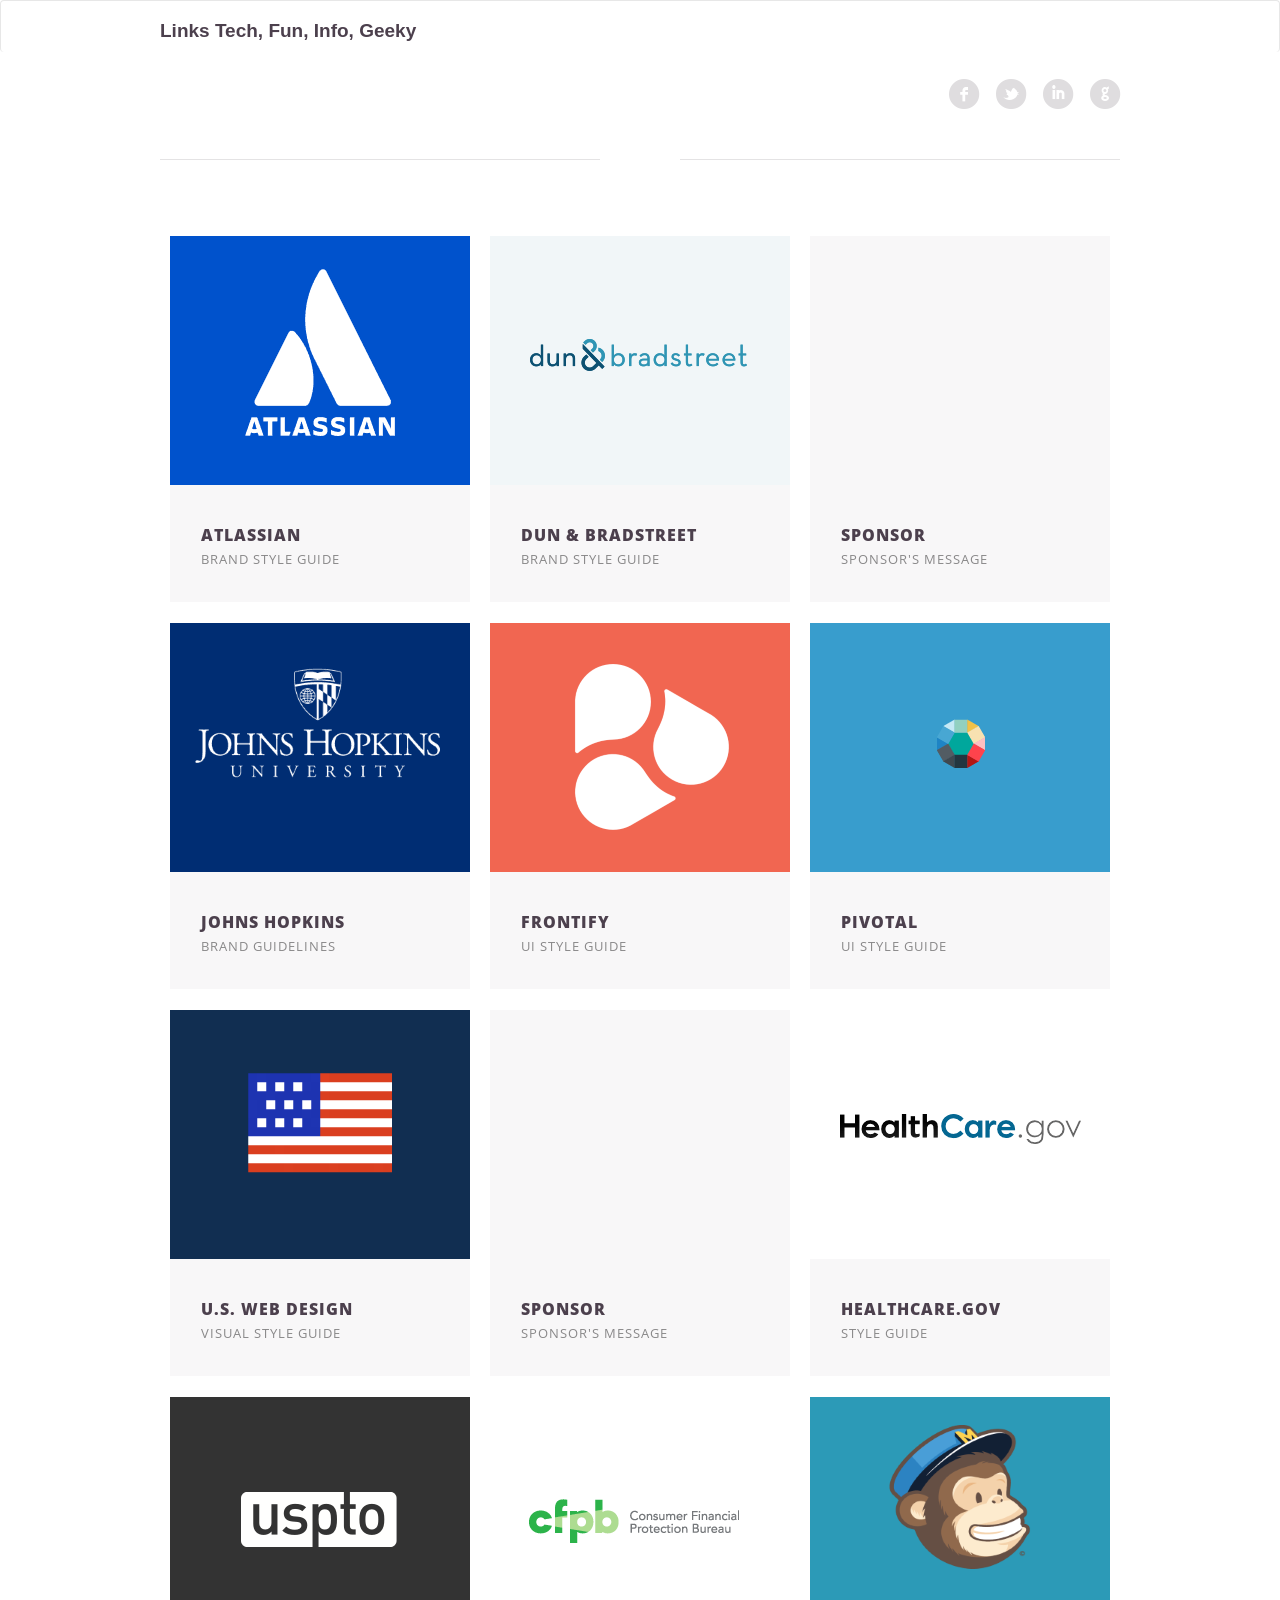
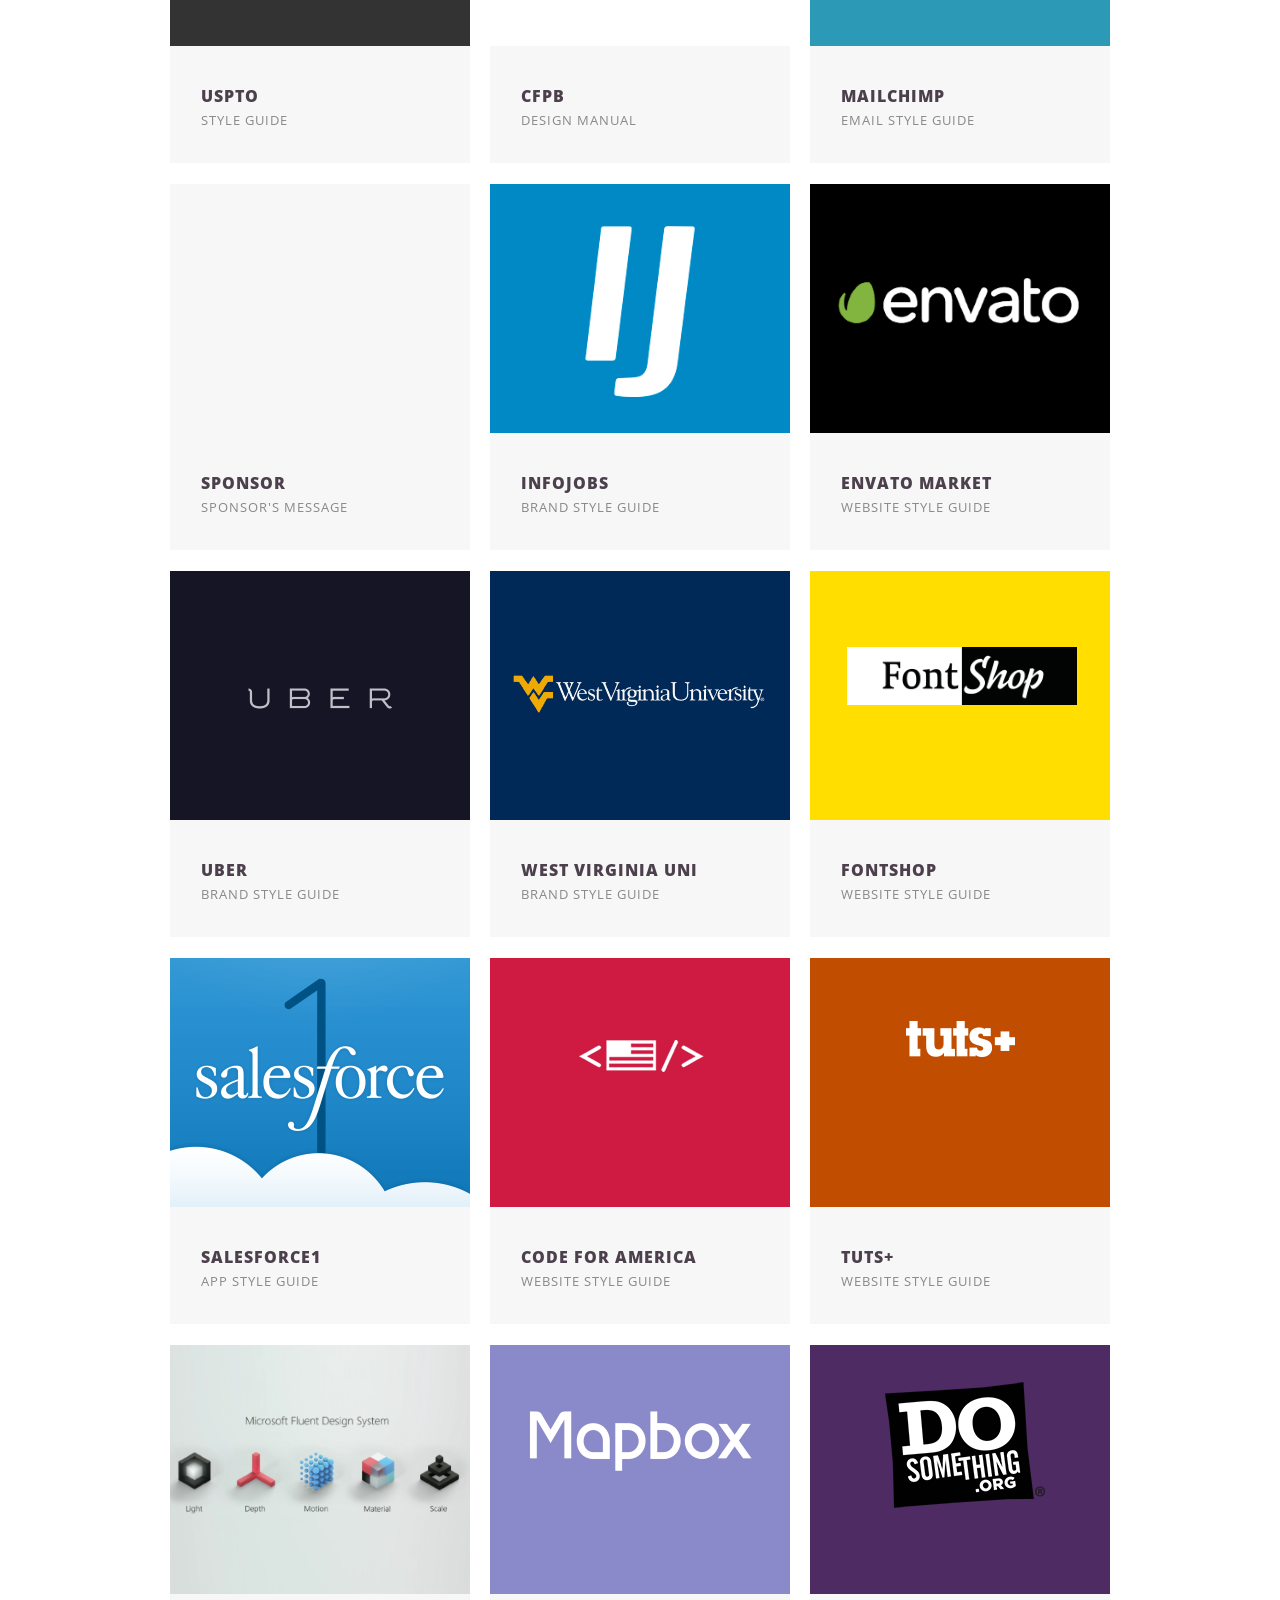
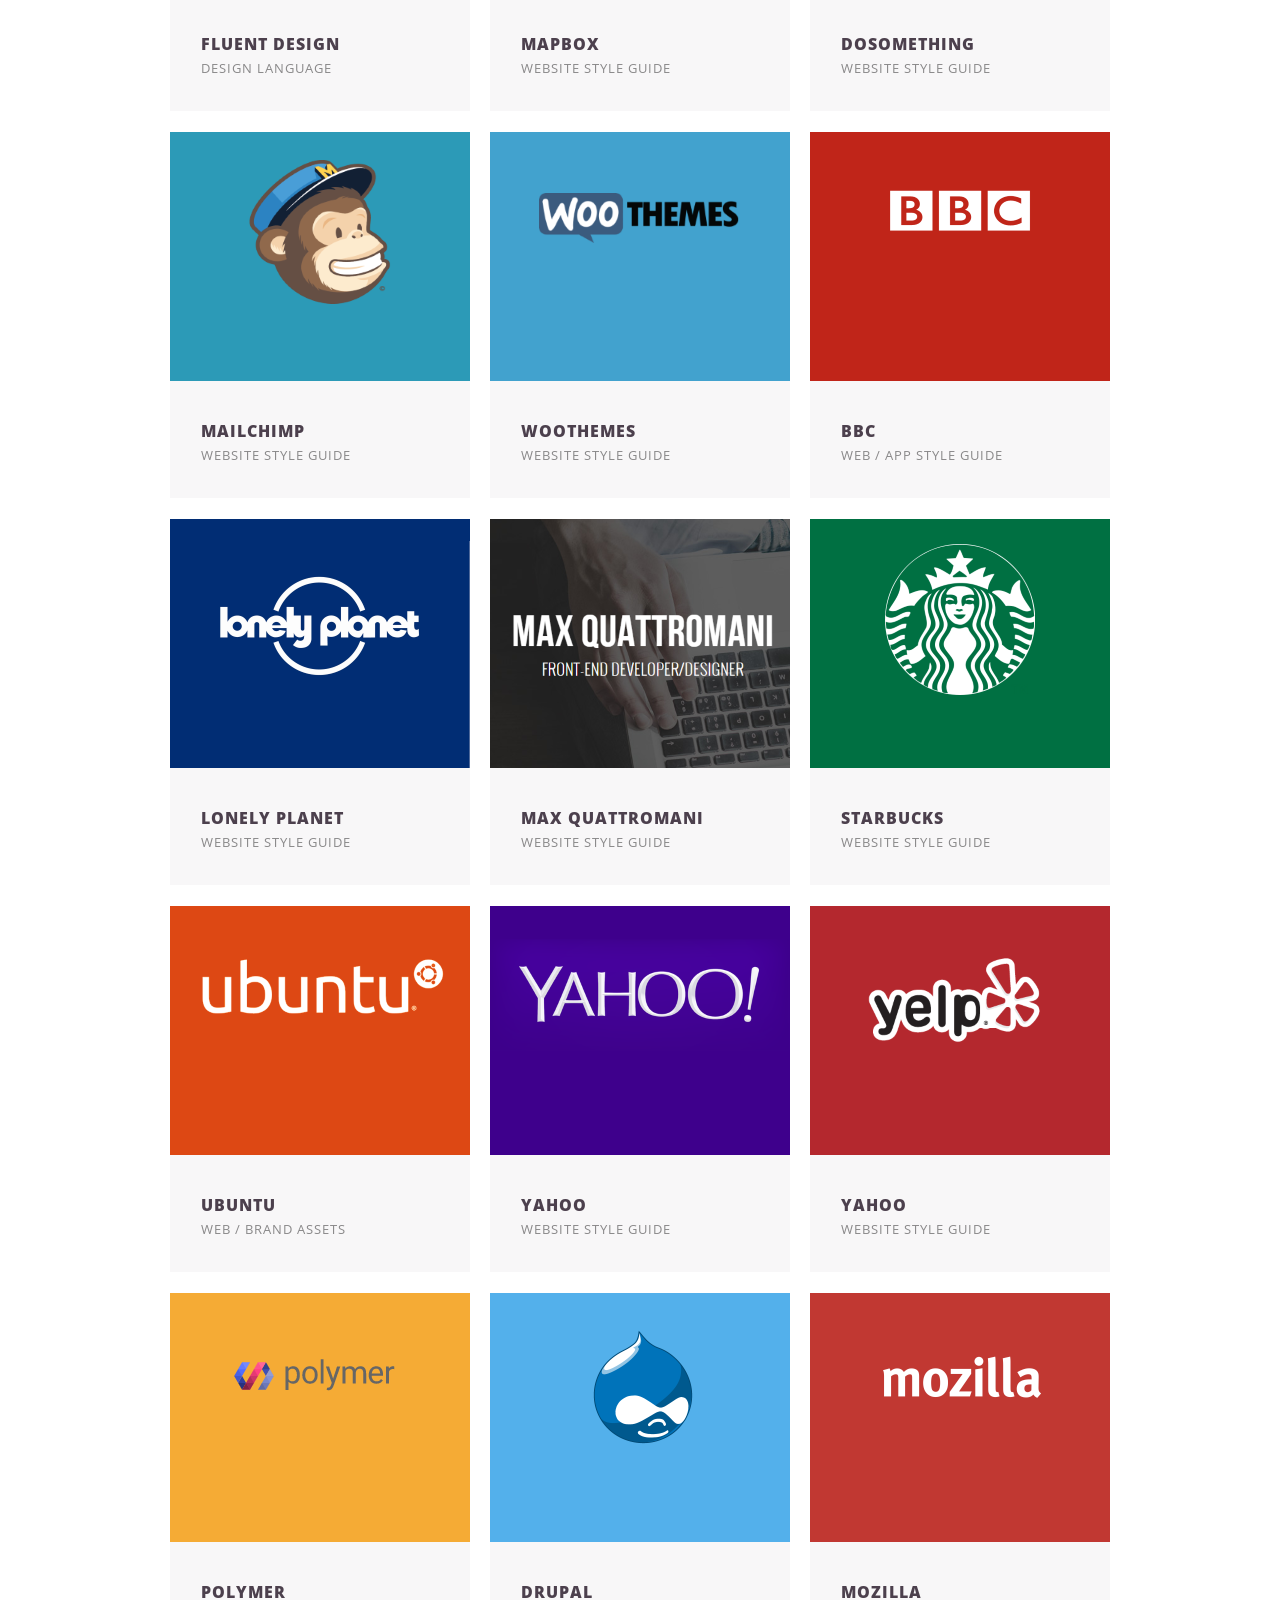
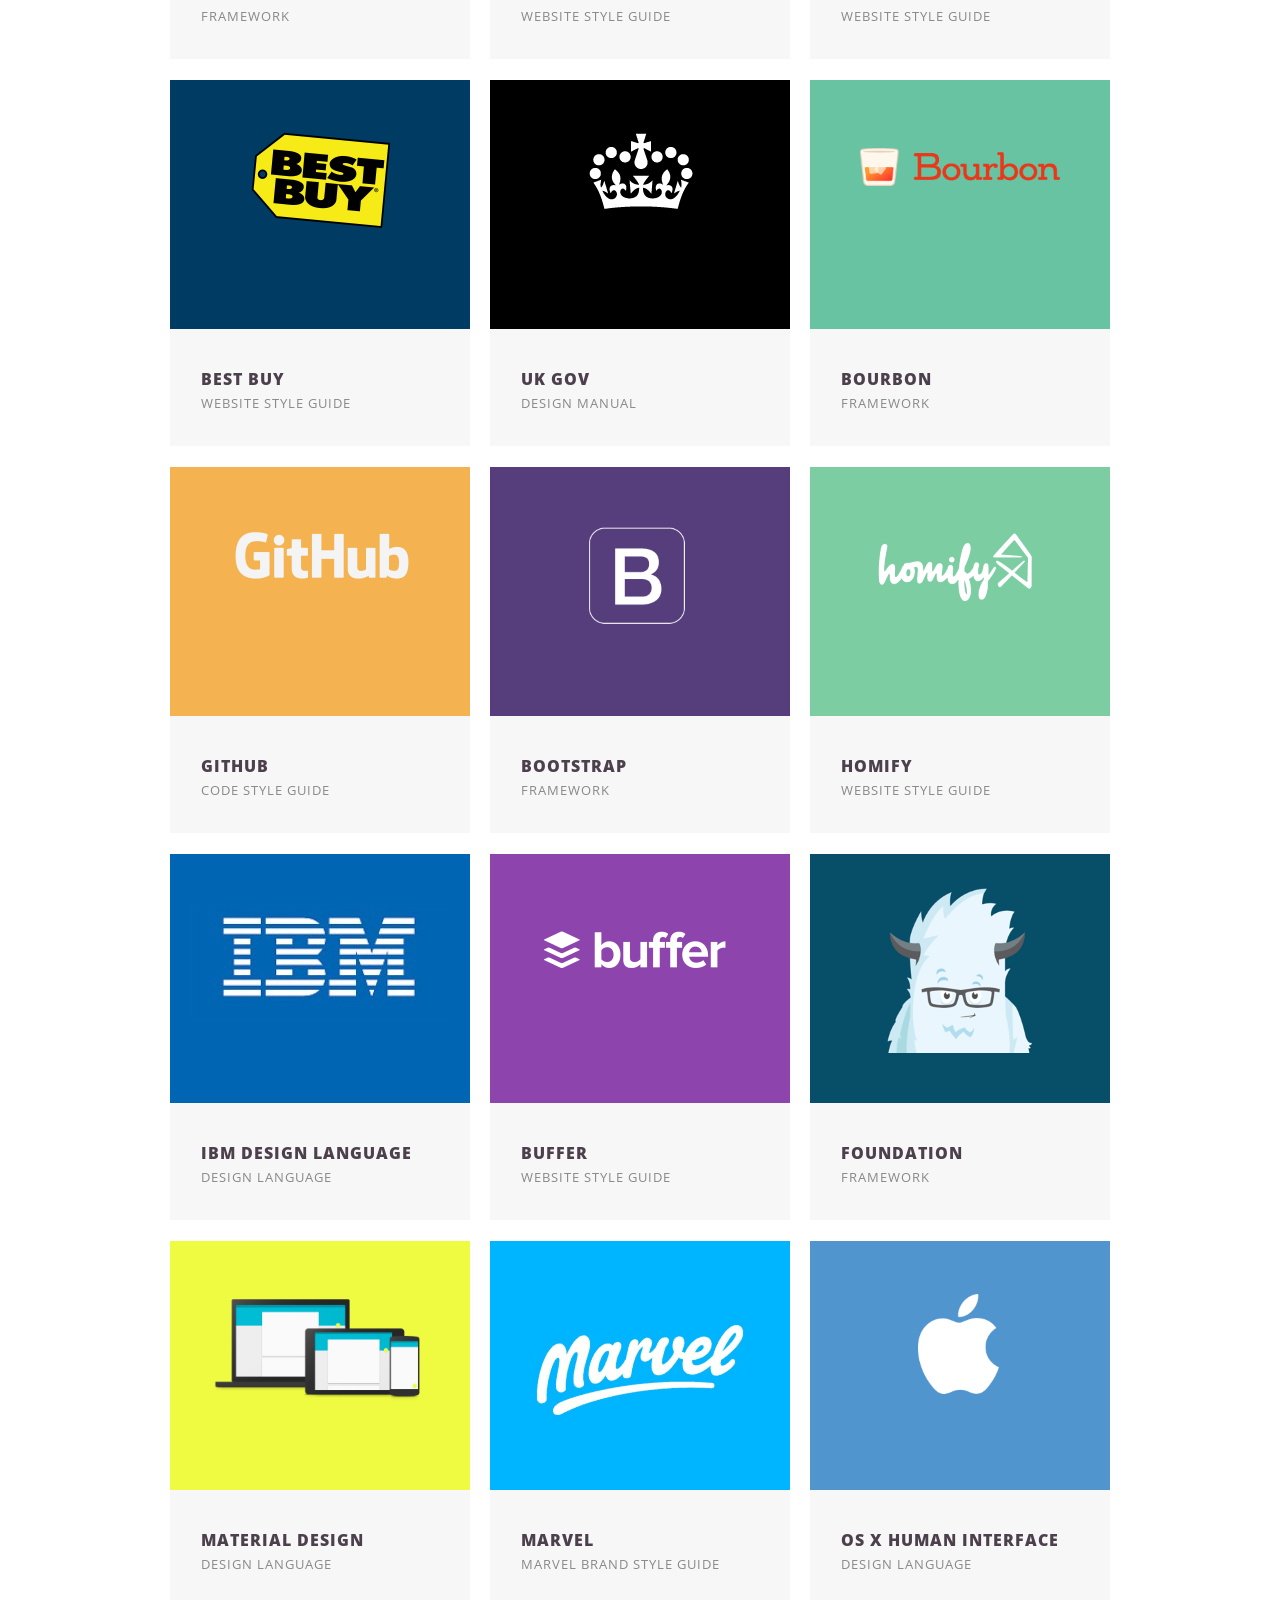
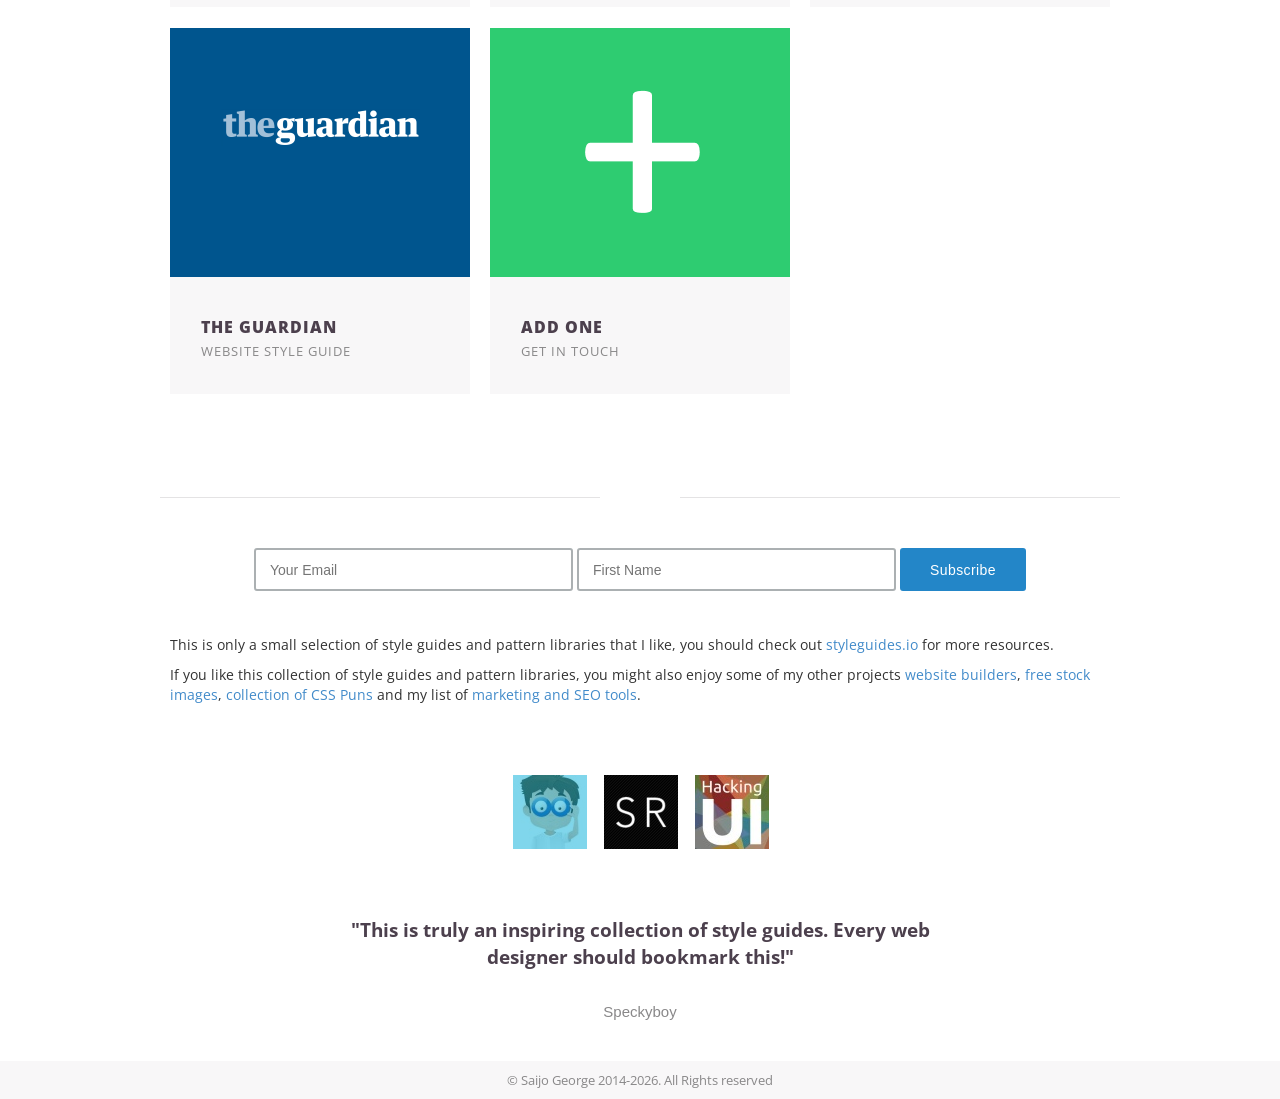
==== commit 6619d5b2: "Atualização 1" ====
--- a/index.html
+++ b/index.html
@@ -1,7 +1,7 @@
 <html>
 <head>
 <meta charset="utf-8">
-<title>Brand Style Guide Examples, Hand-picked by Saijo George</title>
+<title>noName </title>
 <link rel="canonical" href="https://saijogeorge.com/brand-style-guide-examples/" />
 <meta name="viewport" content="width=device-width, initial-scale=1.0">
 
@@ -16,6 +16,7 @@
 
 <link rel="stylesheet" href="css/component.css">
 <script src="js/modernizr.custom.js"></script>
+<!--
 <script type="application/ld+json">
         {
           "@context": "http://schema.org",
@@ -36,7 +37,8 @@
             }
           }]
         }
-    </script>
+	</script>
+<--
 <meta name="author" content="Saijo George">
 <meta name="copyright" content="Saijo George">
 <meta name="description" content="Curated links to various style guides, pattern libraries and design manuals for inspiration. Handpicked by Saijo George.">
@@ -65,6 +67,7 @@
 </head>
 <body>
 
+<!--
 <noscript><iframe src="//www.googletagmanager.com/ns.html?id=GTM-WDN6LH"
 height="0" width="0" style="display:none;visibility:hidden"></iframe></noscript>
 <script>(function(w,d,s,l,i){w[l]=w[l]||[];w[l].push({'gtm.start':
@@ -72,21 +75,24 @@
 j=d.createElement(s),dl=l!='dataLayer'?'&l='+l:'';j.async=true;j.src=
 '//www.googletagmanager.com/gtm.js?id='+i+dl;f.parentNode.insertBefore(j,f);
 })(window,document,'script','dataLayer','GTM-WDN6LH');</script>
+-->
 
 
 <header class="navbar navbar-default topNav" id="top" role="banner">
 <div class="container">
 <div class="navbar-header">
 <button class="navbar-toggle" type="button" data-toggle="collapse" data-target=".bs-navbar-collapse"><span class="sr-only">Toggle navigation</span> <span class="icon-bar"></span> <span class="icon-bar"></span> <span class="icon-bar"></span> </button>
-<a href="https://saijogeorge.com/brand-style-guide-examples/" class="navbar-brand"><h1>Brand Style Guide Examples</h1></a> </div>
-
+<a href="https://gutodalkimin.github.io/noName/" class="navbar-brand"><h1>Links Tech, Fun, Info, Geeky</h1></a> </div>
+
+<!--
 <nav class="collapse navbar-collapse bs-navbar-collapse" role="navigation">
 <ul class="nav navbar-nav navbar-right">
-<li><a href="https://saijogeorge.com">Home</a></li>
-<li><a href="https://saijogeorge.com/best-marketing-tools/">Marketing Tools</a></li>
-<li><a href="http://allthefreestock.com/">Free Stock Photos</a></li>
+<li><a href="https://gutodalkimin.github.io/noName/">Home</a></li>
+<li><a href="https://gutodalkimin.github.io/noName/">Link 2</a></li>
+<li><a href="https://gutodalkimin.github.io/noName/">Link 3</a></li>
 </ul>
 </nav>
+-->
 
 </div>
 </header>
@@ -94,7 +100,6 @@
 
 <div class="row">
 <div class="col-lg-7 col-md-7 col-sm-7 col-xs-12 topContent">
-<h4 class="font-openRegular">Hand-picked collection of brand style guide examples, pattern libraries and design manuals for inspiration. Find all the best style guides in one place. Maintained by Saijo George, find me on <a href="https://twitter.com/SaijoGeorge" target="_blank">Twitter</a> or <a href="https://au.linkedin.com/in/saijogeorge" target="_blank">LinkedIn</a>.</h4>
 </div>
 
 
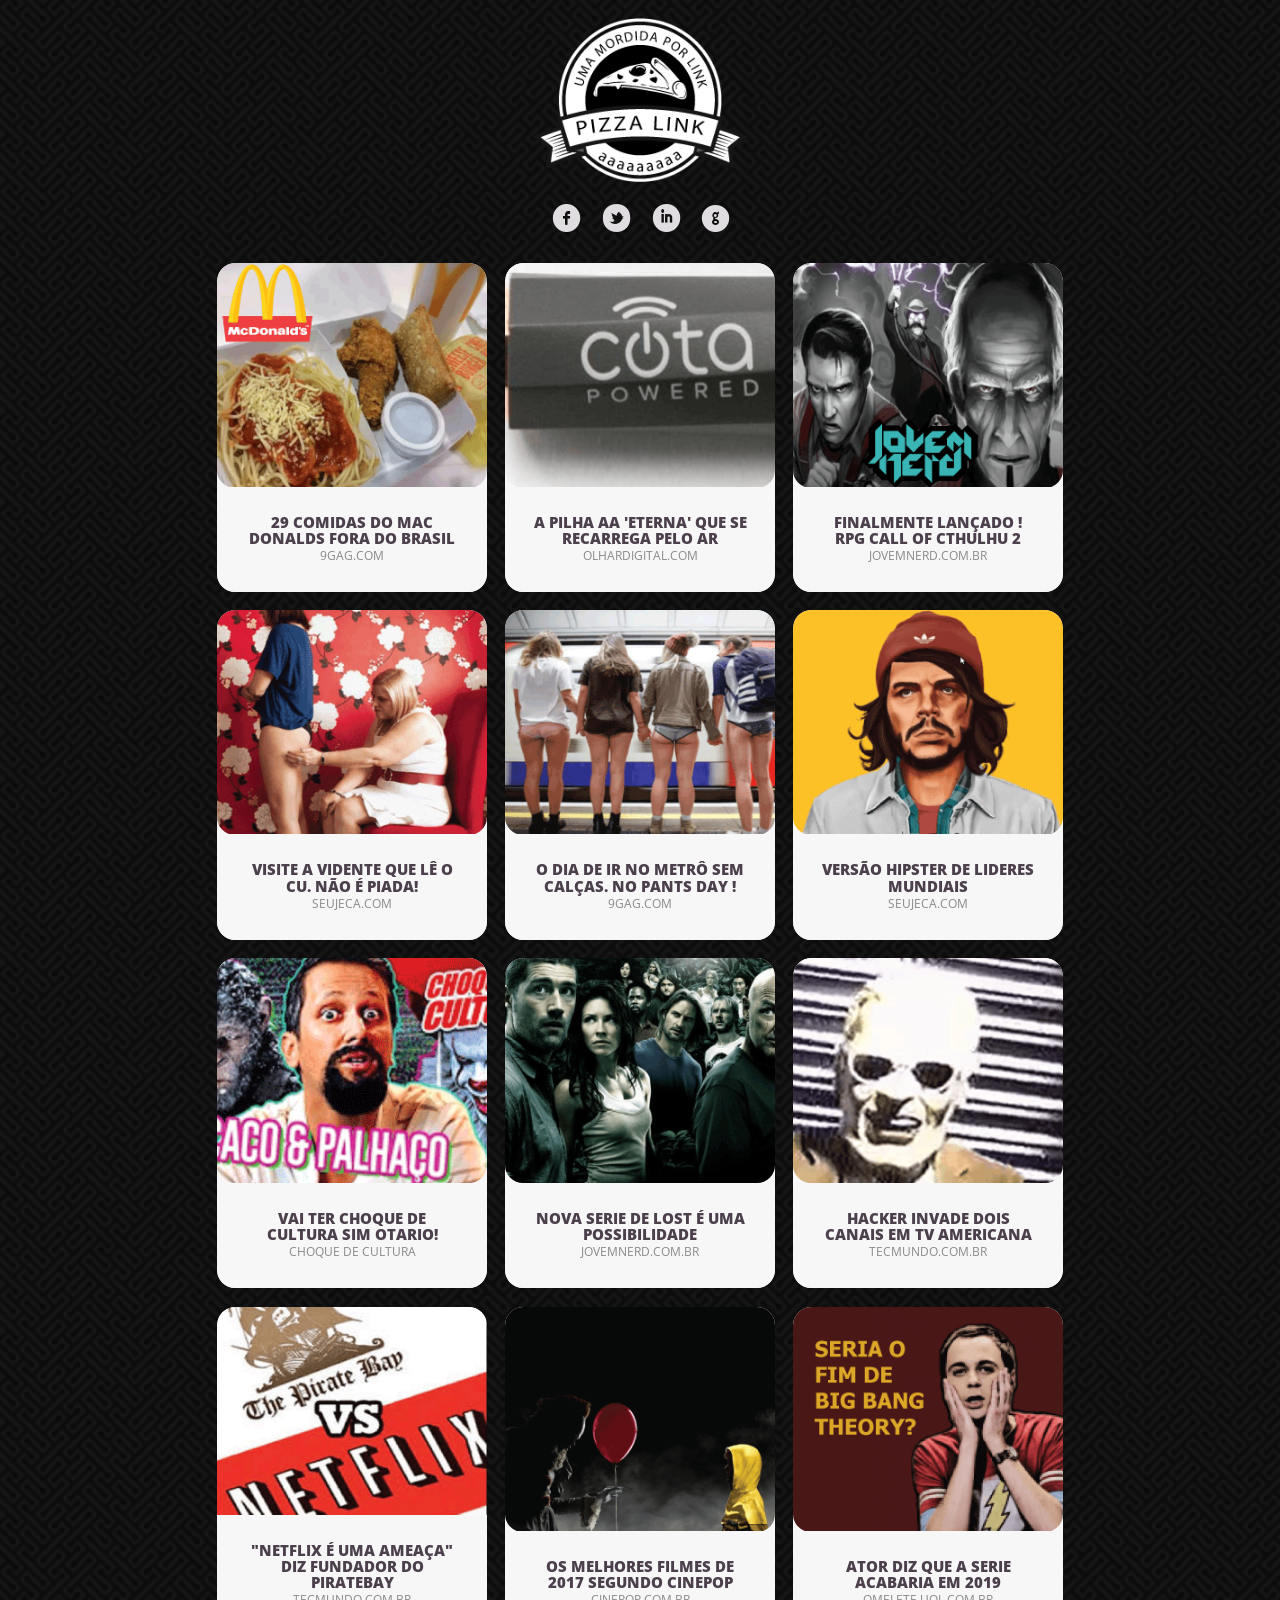
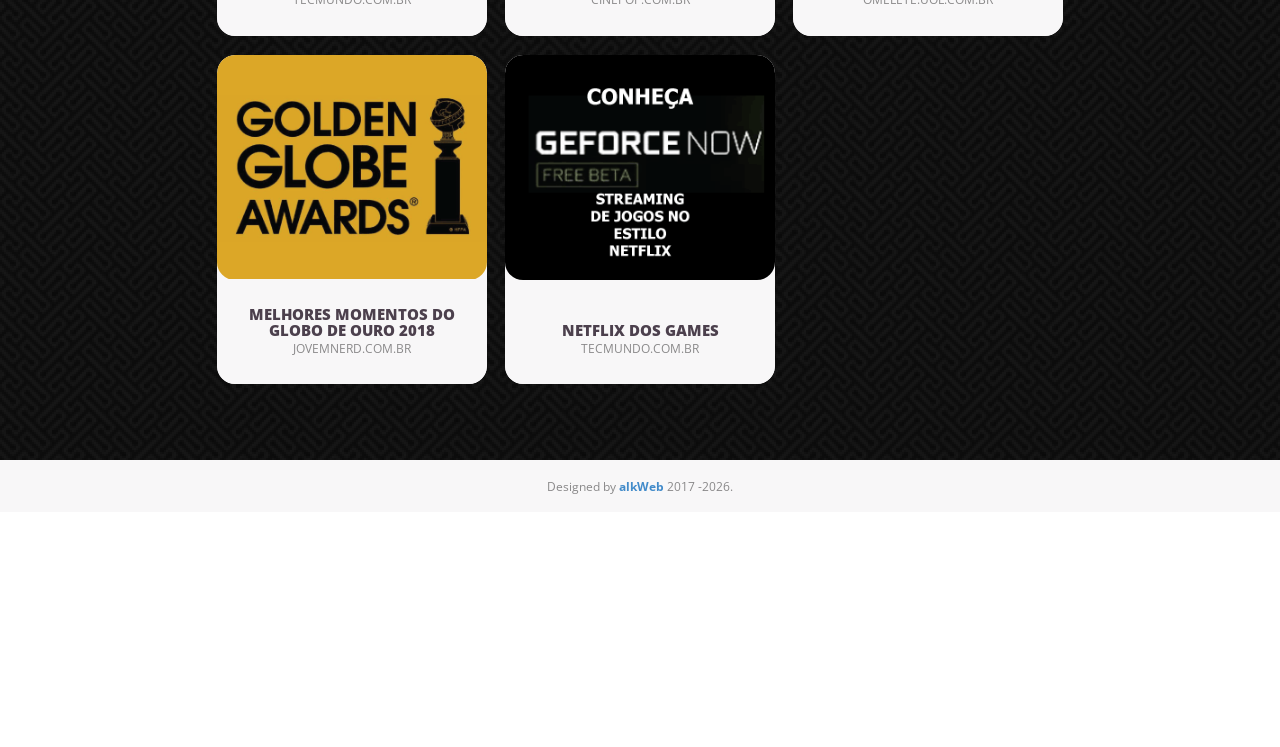
==== commit 544d1b6b: "AtualizaþÒo dia 24/01/2018 hora 10:14:47,34" ====
--- a/index.html
+++ b/index.html
@@ -1,550 +1,349 @@
+<!doctype html>
 <html>
+
 <head>
-<meta charset="utf-8">
-<title>noName </title>
-<link rel="canonical" href="https://saijogeorge.com/brand-style-guide-examples/" />
-<meta name="viewport" content="width=device-width, initial-scale=1.0">
-
-<link rel="stylesheet" href="css/bootstrap.css">
-<link rel="stylesheet" href="css/style.css">
-
-
-<link href='//fonts.googleapis.com/css?family=Open+Sans:300italic,400italic,600italic,700italic,800italic,400,600,700,800,300' rel='stylesheet' type='text/css'>
-
-
-<link rel="stylesheet" href="css/socialo-fonts.css">
-
-<link rel="stylesheet" href="css/component.css">
-<script src="js/modernizr.custom.js"></script>
-<!--
-<script type="application/ld+json">
-        {
-          "@context": "http://schema.org",
-          "@type": "BreadcrumbList",
-          "itemListElement": [{
-            "@type": "ListItem",
-            "position": 1,
-            "item": {
-              "@id": "https://saijogeorge.com",
-              "name": "Home"
-            }
-          },{
-            "@type": "ListItem",
-            "position": 2,
-            "item": {
-              "@id": "https://saijogeorge.com/projects.html",
-              "name": "Side Projects"
-            }
-          }]
-        }
-	</script>
-<--
-<meta name="author" content="Saijo George">
-<meta name="copyright" content="Saijo George">
-<meta name="description" content="Curated links to various style guides, pattern libraries and design manuals for inspiration. Handpicked by Saijo George.">
-<meta name="robots" content="all">
-<meta property="article:author" content="https://www.facebook.com/SaijoGeorge" />
-<meta property="og:site_name" content="SaijoGeorge.com">
-<meta property="og:title" content="Hand-picked Brand Style Guide Examples by Saijo George">
-<meta property="og:description" content="Curated links to various style guides, pattern libraries and design manuals for inspiration. Handpicked by Saijo George.">
-<meta property="og:type" content="website">
-<meta property="og:url" content="https://saijogeorge.com/brand-style-guide-examples/">
-<meta property="og:image" content="https://saijogeorge.com/images/banner/brand-style-guides.png">
-<meta name="twitter:card" content="summary_large_image">
-<meta name="twitter:site" content="@SaijoGeorge">
-<meta name="twitter:creator" content="@SaijoGeorge">
-<meta name="twitter:title" content="SaijoGeorge.com">
-<meta name="twitter:domain" content="https://saijogeorge.com">
-<meta name="twitter:description" content="Curated links to various style guides, pattern libraries and design manuals for inspiration. Handpicked by Saijo George.">
-<meta name="twitter:image" content="https://saijogeorge.com/images/banner/brand-style-guides.png">
-<script async src="//pagead2.googlesyndication.com/pagead/js/adsbygoogle.js"></script>
-<script>
-  (adsbygoogle = window.adsbygoogle || []).push({
-    google_ad_client: "ca-pub-4939718182327406",
-    enable_page_level_ads: true
-  });
-</script>
+  <meta charset="utf-8">
+  <title>Pizza Link</title>
+  <link rel="canonical" href="https://alkweb.com.br/pizza/" />
+  <meta name="viewport" content="width=device-width, initial-scale=1.0">
+
+  <!--main style start-->
+
+  <link rel="stylesheet" href="css/bootstrap.css">
+  <link rel="stylesheet" href="css/style.css">
+  <!--main style end-->
+  <!--google font style-->
+  <link href='//fonts.googleapis.com/css?family=Open+Sans:300italic,400italic,600italic,700italic,800italic,400,600,700,800,300'
+    rel='stylesheet' type='text/css'>
+  <!--font-family: 'Open Sans', sans-serif;-->
+  <!--socialo fonts start-->
+  <link rel="stylesheet" href="css/socialo-fonts.css">
+  <!--socialo fonts end-->
+  <link rel="stylesheet" href="css/component.css">
+  <script src="js/modernizr.custom.js"></script>
+
+
+
+
+  <meta name="author" content="gutodalkimin">
+  <meta name="copyright" content="gutodalkimin">
+  <meta name="description" content="Links para sua descontração no ambiente de trabalho enquanto come aquele pedaço de pizza ">
+  <meta name="robots" content="all">
+  <meta property="article:author" content="https://www.facebook.com/gutodalkimin" />
+  <meta property="og:site_name" content="alkweb.com.br">
+  <meta property="og:title" content="Links para sua descontração no ambiente de trabalho enquanto come aquele pedaço de pizza">
+  <meta property="og:description" content="Links para sua descontração no ambiente de trabalho enquanto come aquele pedaço de pizza">
+  <meta property="og:type" content="website">
+  <meta property="og:url" content="https://alkweb.com.br/pizza">
+  <meta property="og:image" content="https://alkweb.com.br/pizza/pizza-logo-ct.png">
+
+  <meta name="twitter:card" content="summary_large_image">
+  <meta name="twitter:site" content="@gutodalkimin">
+  <meta name="twitter:creator" content="@gutodalkmin">
+  <meta name="twitter:title" content="alkweb.com">
+  <meta name="twitter:domain" content="https://alkweb.com/pizza">
+  <meta name="twitter:description" content="Links para sua descontração no ambiente de trabalho enquanto come aquele pedaço de pizza.">
+  <meta name="twitter:image" content="https://alkweb.com.br/pizza/pizza-logo-ct.png">
+  <script async src="//pagead2.googlesyndication.com/pagead/js/adsbygoogle.js"></script>
+  <script>
+    (adsbygoogle = window.adsbygoogle || []).push({
+      google_ad_client: "ca-pub-5790707452657231",
+      enable_page_level_ads: true
+    });
+  </script>
+
+
 </head>
+
+
 <body>
-
-<!--
-<noscript><iframe src="//www.googletagmanager.com/ns.html?id=GTM-WDN6LH"
-height="0" width="0" style="display:none;visibility:hidden"></iframe></noscript>
-<script>(function(w,d,s,l,i){w[l]=w[l]||[];w[l].push({'gtm.start':
-new Date().getTime(),event:'gtm.js'});var f=d.getElementsByTagName(s)[0],
-j=d.createElement(s),dl=l!='dataLayer'?'&l='+l:'';j.async=true;j.src=
-'//www.googletagmanager.com/gtm.js?id='+i+dl;f.parentNode.insertBefore(j,f);
-})(window,document,'script','dataLayer','GTM-WDN6LH');</script>
--->
-
-
-<header class="navbar navbar-default topNav" id="top" role="banner">
-<div class="container">
-<div class="navbar-header">
-<button class="navbar-toggle" type="button" data-toggle="collapse" data-target=".bs-navbar-collapse"><span class="sr-only">Toggle navigation</span> <span class="icon-bar"></span> <span class="icon-bar"></span> <span class="icon-bar"></span> </button>
-<a href="https://gutodalkimin.github.io/noName/" class="navbar-brand"><h1>Links Tech, Fun, Info, Geeky</h1></a> </div>
-
-<!--
-<nav class="collapse navbar-collapse bs-navbar-collapse" role="navigation">
-<ul class="nav navbar-nav navbar-right">
-<li><a href="https://gutodalkimin.github.io/noName/">Home</a></li>
-<li><a href="https://gutodalkimin.github.io/noName/">Link 2</a></li>
-<li><a href="https://gutodalkimin.github.io/noName/">Link 3</a></li>
-</ul>
-</nav>
--->
-
-</div>
-</header>
-<section class="container menuBottomCon">
-
-<div class="row">
-<div class="col-lg-7 col-md-7 col-sm-7 col-xs-12 topContent">
-</div>
-
-
-<div class="col-lg-5 col-md-5 col-sm-5 col-xs-12 socialList">
-<ul class="list-unstyled">
-<li><a href="http://www.facebook.com/sharer.php?u=https://saijogeorge.com/brand-style-guide-examples/" class="facebookcircle icon"></a></li>
-<li><a href="https://twitter.com/intent/tweet?original_referer=http%3A%2F%2Fsaijogeorge.com%2Fbrand-style-guide-examples%2F&text=Collection%20of%20the%20Best%20Style%20Guides%20%23webdesign&tw_p=tweetbutton&url=http%3A%2F%2Fsaijogeorge.com%2Fbrand-style-guide-examples%2F&via=SaijoGeorge" class="twitterbirdcircle icon"></a></li>
-<li><a href="https://www.linkedin.com/shareArticle?mini=true&url=https://saijogeorge.com/brand-style-guide-examples/&title=Brand%20Style%20Guide%20Examples&summary%3DOne%20place%20to%20find%20all%20the%20best%20brand%20style%20guide%20examples" class="linkedincircle icon"></a></li>
-<li><a href="http://plus.google.com/share?url=https://saijogeorge.com/brand-style-guide-examples/" class="googlecircle icon"></a></li>
-</ul>
-</div>
-
-</div>
-</section>
-<div class="separator container"><span class="sepIcon intop"></span></div>
-
-<div class="container bodyContent grid-wrap">
-<ul class="list-unstyled portfolioList grid swipe-rotate" id="grid">
-<li>
-<div class="listLink">
-<div class="portfolioSlide"><a target="_blank" href="https://atlassian.design"><img src="images/atlassian.png" class="img-responsive" alt="atlassian-brand-style-guide"></a></div>
-<div class="portfolioContent">
-<h3 class="font-openBold"><a target="_blank" href="https://atlassian.design">Atlassian</a> <span>Brand Style Guide</span></h3>
-</div>
-</div>
-</li>
-<li>
-<div class="listLink">
-<div class="portfolioSlide"><a target="_blank" href="https://productdesign.dnb.com/"><img src="images/dnb.png" class="img-responsive" alt="dnb-style-guide"></a></div>
-<div class="portfolioContent">
-<h3 class="font-openBold"><a target="_blank" href="https://productdesign.dnb.com/">Dun & Bradstreet</a> <span>Brand Style Guide</span></h3>
-</div>
-</div>
-</li>
-<li class="shown">
-<div class="listLink">
-<div class="portfolioSlide"><script async src="//pagead2.googlesyndication.com/pagead/js/adsbygoogle.js"></script>
-
-<ins class="adsbygoogle" style="display:inline-block;width:300px;height:250px" data-ad-client="ca-pub-4939718182327406" data-ad-slot="4456056671"></ins>
+  <!-- Google Tag Manager -->
+  <!-- End Google Tag Manager -->
+
+  <header class="col-lg-12 col-md-12 col-sm-12 col-xs-12" id="header">
+    <div class="container">
+      <figure>
+        <a href="#">
+          <img src="images/logo-small-fundo2.png" alt="">
+        </a>
+      </figure>
+      <!--<h3>Sem Nome e sem INDENTIDADE, NÚ</h3>-->
+    </div>
+  </header>
+
+
+  <section class="container menuBottomCon">
+
+    <!--Header text start-->
+    <div class="row" style="height: 40px">
+
+
+      <!--Header text end-->
+      <!--Social icon start-->
+      <div class="col-lg-12 col-md-12 col-sm-12 col-xs-12 socialList">
+        <ul class="list-unstyled">
+          <li>
+            <a href="" class="facebookcircle icon"></a>
+          </li>
+          <li>
+            <a href="" class="twitterbirdcircle icon"></a>
+          </li>
+          <li>
+            <a href="" class="linkedincircle icon"></a>
+          </li>
+          <li>
+            <a href="" class="googlecircle icon"></a>
+          </li>
+        </ul>
+      </div>
+
+      <!--Social icon start-->
+    </div>
+  </section>
+
+  <!--Portfolio start-->
+  <div class="container bodyContent grid-wrap">
+    <ul class="list-unstyled portfolioList grid swipe-rotate" id="grid">
+      <li>
+        <div class="listLink">
+          <div class="portfolioSlide">
+            <a href="https://9gag.com/gag/am7N5Pd" target="_blank">
+              <img src="images/0014.png" class="img-responsive" alt="">
+            </a>
+          </div>
+          <div class="portfolioContent">
+            <h3 class="font-openBold">
+              <a href="https://9gag.com/gag/am7N5Pd" target="_blank"></a>29 comidas do MAC Donalds fora do Brasil
+              <span>9gag.com</span>
+            </h3>
+          </div>
+        </div>
+      </li>
+      <li>
+        <div class="listLink">
+          <div class="portfolioSlide">
+            <a href="https://olhardigital.com.br/ces-2018/noticia/empresa-mostra-pilha-aa-eterna-que-se-recarrega-pelo-ar/73406" target="_blank">
+              <img src="images/0013.png" class="img-responsive" alt="">
+            </a>
+          </div>
+          <div class="portfolioContent">
+            <h3 class="font-openBold">
+              <a href="https://olhardigital.com.br/ces-2018/noticia/empresa-mostra-pilha-aa-eterna-que-se-recarrega-pelo-ar/73406" target="_blank"> </a>A pilha AA 'eterna' que se recarrega pelo ar
+              <span>olhardigital.com</span>
+            </h3>
+          </div>
+        </div>
+      </li>
+      <li>
+        <div class="listLink">
+          <div class="portfolioSlide">
+            <a href="https://jovemnerd.com.br/?podcast=rpg-call-of-cthulhu-2-o-horror-do-necronomicon" target="_blank">
+              <img src="images/0012.png" class="img-responsive" alt="">
+            </a>
+          </div>
+          <div class="portfolioContent">
+            <h3 class="font-openBold">
+              <a href="https://jovemnerd.com.br/?podcast=rpg-call-of-cthulhu-2-o-horror-do-necronomicon" target="_blank"></a>Finalmente Lançado ! RPG Call of Cthulhu 2
+              <span>jovemnerd.com.br</span>
+            </h3>
+          </div>
+        </div>
+      </li>
+      <li>
+        <div class="listLink">
+          <div class="portfolioSlide">
+            <a href="http://www.seujeca.com/conheca-vidente-que-le-o-cu/" target="_blank">
+              <img src="images/0011.png" class="img-responsive" alt="">
+            </a>
+          </div>
+          <div class="portfolioContent">
+            <h3 class="font-openBold">
+              <a href="http://www.seujeca.com/conheca-vidente-que-le-o-cu/" target="_blank"></a>Visite a vidente que lê o cu. Não é piada!
+              <span>seujeca.com</span>
+            </h3>
+          </div>
+        </div>
+      </li>
+      <li>
+        <div class="listLink">
+          <div class="portfolioSlide">
+            <a href="https://9gag.com/gag/aYgNgZv" target="_blank">
+              <img src="images/0010.png" class="img-responsive" alt="">
+            </a>
+          </div>
+          <div class="portfolioContent">
+            <h3 class="font-openBold">
+              <a href="https://9gag.com/gag/aYgNgZv" target="_blank"></a>O dia de ir no metrô sem Calças. No Pants Day !
+              <span>9gag.com</span>
+            </h3>
+          </div>
+        </div>
+      </li>
+      <li>
+        <div class="listLink">
+          <div class="portfolioSlide">
+            <a href="http://www.seujeca.com/versao-hipster-lideres-mundiais/" target="_blank">
+              <img src="images/0009.png" class="img-responsive" alt="">
+            </a>
+          </div>
+          <div class="portfolioContent">
+            <h3 class="font-openBold">
+              <a href="http://www.seujeca.com/versao-hipster-lideres-mundiais/" target="_blank"></a>Versão Hipster de lideres Mundiais
+              <span>seujeca.com</span>
+            </h3>
+          </div>
+        </div>
+      </li>
+      <li>
+        <div class="listLink">
+          <div class="portfolioSlide">
+            <a href="pages/post1.html">
+              <img src="images/0008.png" class="img-responsive" alt="">
+            </a>
+          </div>
+          <div class="portfolioContent">
+            <h3 class="font-openBold">
+              <a href="pages/post1.html"></a>vai ter choque de cultura sim otario!
+              <span>CHOQUE DE CULTURA</span>
+            </h3>
+          </div>
+        </div>
+      </li>
+      <li>
+        <div class="listLink">
+          <div class="portfolioSlide">
+            <a target="_blank" href="https://jovemnerd.com.br/nerdnews/reboot-de-lost-e-uma-possibilidade-mas-nao-ha-discussoes-sobre-isso-diz-executivo/">
+              <img src="images/0005.png" class="img-responsive" alt="">
+            </a>
+          </div>
+          <div class="portfolioContent">
+            <h3 class="font-openBold">
+              <a target="_blank" href="https://jovemnerd.com.br/nerdnews/reboot-de-lost-e-uma-possibilidade-mas-nao-ha-discussoes-sobre-isso-diz-executivo/"></a>nova serie de lost é uma possibilidade
+              <span>jovemnerd.com.br</span>
+            </h3>
+          </div>
+        </div>
+      </li>
+      <li>
+        <div class="listLink">
+          <div class="portfolioSlide">
+            <a target="_blank" href="https://www.tecmundo.com.br/cultura-geek/124486-30-anos-transmissao-hacker-max-headroom.htm">
+              <img src="images/0006.png" class="img-responsive" alt="">
+            </a>
+          </div>
+          <div class="portfolioContent">
+            <h3 class="font-openBold">
+              <a target="_blank" href="https://www.tecmundo.com.br/cultura-geek/124486-30-anos-transmissao-hacker-max-headroom.htm"></a>Hacker invade dois canais em tv americana
+              <span>tecmundo.com.br</span>
+            </h3>
+          </div>
+        </div>
+      </li>
+      <li>
+        <div class="listLink">
+          <div class="portfolioSlide">
+            <a target="_blank" href="https://www.tecmundo.com.br/seguranca/125959-netflix-spotify-ameaca-diz-fundador-pirate-bay.htm">
+              <img src="images/0007.png" class="img-responsive" alt="">
+            </a>
+          </div>
+          <div class="portfolioContent">
+            <h3 class="font-openBold">
+              <a target="_blank" href="https://www.tecmundo.com.br/seguranca/125959-netflix-spotify-ameaca-diz-fundador-pirate-bay.htm"></a>"Netflix é uma ameaça" diz fundador do Piratebay
+              <span>tecmundo.com.br</span>
+            </h3>
+          </div>
+        </div>
+      </li>
+      <li>
+        <div class="listLink">
+          <div class="portfolioSlide">
+            <a target="_blank" href="http://cinepop.com.br/os-melhores-filmes-de-2017-162636">
+              <img src="images/0004.png" class="img-responsive" alt="">
+            </a>
+          </div>
+          <div class="portfolioContent">
+            <h3 class="font-openBold">
+              <a target="_blank" href="http://cinepop.com.br/os-melhores-filmes-de-2017-162636"></a>Os Melhores Filmes de 2017 Segundo Cinepop
+              <span>cinepop.com.br</span>
+            </h3>
+          </div>
+        </div>
+      </li>
+      <li>
+        <div class="listLink">
+          <div class="portfolioSlide">
+            <a target="_blank" href="https://omelete.uol.com.br/series-tv/noticia/the-big-bang-theory-deve-acabar-em-2019-diz-johnny-galecki/">
+              <img src="images/0001.png" class="img-responsive" alt="">
+            </a>
+          </div>
+          <div class="portfolioContent">
+            <h3 class="font-openBold">
+              <a target="_blank" href="https://omelete.uol.com.br/series-tv/noticia/the-big-bang-theory-deve-acabar-em-2019-diz-johnny-galecki/"></a>Ator diz que a serie acabaria em 2019
+              <span>Omelete.uol.com.br</span>
+            </h3>
+          </div>
+        </div>
+      </li>
+      <li>
+        <div class="listLink">
+          <div class="portfolioSlide">
+            <a target="_blank" href="https://jovemnerd.com.br/nerdnews/de-tommy-wiseau-ao-discurso-de-oprah-os-melhores-momentos-do-globo-de-ouro-2018/">
+              <img src="images/0002.png" class="img-responsive" alt="">
+            </a>
+          </div>
+          <div class="portfolioContent">
+            <h3 class="font-openBold">
+              <a target="_blank" href="https://jovemnerd.com.br/nerdnews/de-tommy-wiseau-ao-discurso-de-oprah-os-melhores-momentos-do-globo-de-ouro-2018/">Melhores Momentos do Globo de ouro 2018</a>
+              <span>jovemnerd.com.br</span>
+            </h3>
+          </div>
+        </div>
+      </li>
+      <li>
+        <div class="listLink">
+          <div class="portfolioSlide">
+            <a target="_blank" href="https://www.tecmundo.com.br/software/125900-geforce-now-windows-beta.htm">
+              <img src="images/0003.png" class="img-responsive" alt="">
+            </a>
+          </div>
+          <div class="portfolioContent">
+            <h3 class="font-openBold">
+              <a target="_blank" href="https://www.tecmundo.com.br/software/125900-geforce-now-windows-beta.htm">NETFLIX DOS GAMES</a>
+              <span>tecmundo.com.br</span>
+            </h3>
+          </div>
+        </div>
+      </li>
+      <!--
+    <li class="shown">
+      <div class="listLink">
+          <div class="portfolioSlide"><script async src="//pagead2.googlesyndication.com/pagead/js/adsbygoogle.js"></script>
+
+<ins class="adsbygoogle"
+     style="display:inline-block;width:300px;height:250px"
+     data-ad-client="ca-pub-4939718182327406"
+     data-ad-slot="4456056671"></ins>
 <script>
 (adsbygoogle = window.adsbygoogle || []).push({});
 </script></div>
-<div class="portfolioContent">
-<h3 class="font-openBold"><a href="#">Sponsor</a> <span>Sponsor's Message</span></h3>
-</div>
-</div>
-</li>
-<li>
-<div class="listLink">
-<div class="portfolioSlide"><a href="http://brand.jhu.edu/"><img src="images/johnshopkins.png" class="img-responsive" alt="johnshopkins-ui-style-guide"></a></div>
-<div class="portfolioContent">
-<h3 class="font-openBold"><a href="http://brand.jhu.edu/">Johns Hopkins</a> <span>Brand Guidelines</span></h3>
-</div>
-</div>
-</li>
-<li>
-<div class="listLink">
-<div class="portfolioSlide"><a href="https://brand.frontify.com"><img src="images/frontify.png" class="img-responsive" alt="frontify-ui-style-guide"></a></div>
-<div class="portfolioContent">
-<h3 class="font-openBold"><a href="https://brand.frontify.com">Frontify</a> <span>UI Style Guide</span></h3>
-</div>
-</div>
-</li>
-<li>
-<div class="listLink">
-<div class="portfolioSlide"><a href="http://styleguide.pivotal.io/"><img src="images/pivotalui.png" class="img-responsive" alt="pivotal-ui-style-guide"></a></div>
-<div class="portfolioContent">
-<h3 class="font-openBold"><a href="http://styleguide.pivotal.io/">Pivotal</a> <span>UI Style Guide</span></h3>
-</div>
-</div>
-</li>
-<li>
-<div class="listLink">
-<div class="portfolioSlide"><a href="https://playbook.cio.gov/designstandards/"><img src="images/us.png" class="img-responsive" alt="us-visual-style-guide"></a></div>
-<div class="portfolioContent">
-<h3 class="font-openBold"><a href="https://playbook.cio.gov/designstandards/">U.S. Web Design</a> <span>Visual Style Guide</span></h3>
-</div>
-</div>
-</li>
-<li class="shown">
-<div class="listLink">
-<div class="portfolioSlide"><script async src="//pagead2.googlesyndication.com/pagead/js/adsbygoogle.js"></script>
-
-<ins class="adsbygoogle" style="display:inline-block;width:300px;height:250px" data-ad-client="ca-pub-4939718182327406" data-ad-slot="4456056671"></ins>
-<script>
-(adsbygoogle = window.adsbygoogle || []).push({});
-</script></div>
-<div class="portfolioContent">
-<h3 class="font-openBold"><a href="#">Sponsor</a> <span>Sponsor's Message</span></h3>
-</div>
-</div>
-</li>
-<li>
-<div class="listLink">
-<div class="portfolioSlide"><a href="http://styleguide.healthcare.gov/"><img src="images/healthcaregov.png" class="img-responsive" alt="healthcaregov-style-guide"></a></div>
-<div class="portfolioContent">
-<h3 class="font-openBold"><a href="http://styleguide.healthcare.gov/">Healthcare.gov</a> <span>Style Guide</span></h3>
-</div>
-</div>
-</li>
-<li>
-<div class="listLink">
-<div class="portfolioSlide"><a href="http://uspto.github.io/designpatterns/index.html"><img src="images/uspto.png" class="img-responsive" alt="uspto-style-guide"></a></div>
-<div class="portfolioContent">
-<h3 class="font-openBold"><a href="http://uspto.github.io/designpatterns/index.html">USPTO</a> <span>Style Guide</span></h3>
-</div>
-</div>
-</li>
-<li>
-<div class="listLink">
-<div class="portfolioSlide"><a href="https://cfpb.github.io/design-manual/"><img src="images/cfpb.png" class="img-responsive" alt="cfpb-design-manual"></a></div>
-<div class="portfolioContent">
-<h3 class="font-openBold"><a href="https://cfpb.github.io/design-manual/">CFPB</a> <span>Design Manual</span></h3>
-</div>
-</div>
-</li>
-<li>
-<div class="listLink">
-<div class="portfolioSlide"><a href="http://mailchimp.com/resources/email-design-guide/"><img src="images/mailchimp.png" class="img-responsive" alt="mailchimp-email-style-guide"></a></div>
-<div class="portfolioContent">
-<h3 class="font-openBold"><a href="http://mailchimp.com/resources/email-design-guide/">Mailchimp</a> <span>Email Style Guide</span></h3>
-</div>
-</div>
-</li>
-<li class="shown">
-<div class="listLink">
-<div class="portfolioSlide"><script async src="//pagead2.googlesyndication.com/pagead/js/adsbygoogle.js"></script>
-
-<ins class="adsbygoogle" style="display:inline-block;width:300px;height:250px" data-ad-client="ca-pub-4939718182327406" data-ad-slot="4456056671"></ins>
-<script>
-(adsbygoogle = window.adsbygoogle || []).push({});
-</script></div>
-<div class="portfolioContent">
-<h3 class="font-openBold"><a href="#">Sponsor</a> <span>Sponsor's Message</span></h3>
-</div>
-</div>
-</li>
-<li>
-<div class="listLink">
-<div class="portfolioSlide"><a href="http://mikado.infojobs.net/"><img src="images/infojobs.png" class="img-responsive" alt="infojobs-brand-style-guide"></a></div>
-<div class="portfolioContent">
-<h3 class="font-openBold"><a href="http://mikado.infojobs.net/">InfoJobs</a> <span>Brand Style Guide</span></h3>
-</div>
-</div>
-</li>
-<li>
-<div class="listLink">
-<div class="portfolioSlide"><a href="http://market.styleguide.envato.com/"><img src="images/envato.png" class="img-responsive" alt="envato-brand-style-guide"></a></div>
-<div class="portfolioContent">
-<h3 class="font-openBold"><a href="http://market.styleguide.envato.com/">Envato Market</a> <span>Website Style Guide</span></h3>
-</div>
-</div>
-</li>
-<li>
-<div class="listLink">
-<div class="portfolioSlide"><a href="http://brand.uber.com/"><img src="images/uber.png" class="img-responsive" alt="uber-brand-style-guide"></a></div>
-<div class="portfolioContent">
-<h3 class="font-openBold"><a href="http://brand.uber.com/">Uber</a> <span>Brand Style Guide</span></h3>
-</div>
-</div>
-</li>
-<li>
-<div class="listLink">
-<div class="portfolioSlide"><a href="http://brand.wvu.edu/"><img src="images/west-virginia-university.png" class="img-responsive" alt="west-virginia-university-brand-style-guide"></a></div>
-<div class="portfolioContent">
-<h3 class="font-openBold"><a href="http://brand.wvu.edu/">West Virginia Uni</a> <span>Brand Style Guide</span></h3>
-</div>
-</div>
-</li>
-<li>
-<div class="listLink">
-<div class="portfolioSlide"><a target="_blank" href="https://www.fontshop.com/styleguide/globals"><img src="images/fontshop.png" class="img-responsive" alt="fontshop-website-style-guide"></a></div>
-<div class="portfolioContent">
-<h3 class="font-openBold"><a target="_blank" href="https://www.fontshop.com/styleguide/globals">FontShop</a> <span>Website Style Guide</span></h3>
-</div>
-</div>
-</li>
-<li>
-<div class="listLink">
-<div class="portfolioSlide"><a target="_blank" href="http://sfdc-styleguide.herokuapp.com/"><img src="images/salesforce1.png" class="img-responsive" alt="salesforce1"></a></div>
-<div class="portfolioContent">
-<h3 class="font-openBold"><a target="_blank" href="http://sfdc-styleguide.herokuapp.com/">Salesforce1</a> <span>App Style Guide</span></h3>
-</div>
-</div>
-</li>
-<li>
-<div class="listLink">
-<div class="portfolioSlide"><a target="_blank" href="http://codeforamerica.clearleft.com/"><img src="images/code-for-america.png" class="img-responsive" alt="code-for-america-website-style-guide"></a></div>
-<div class="portfolioContent">
-<h3 class="font-openBold"><a target="_blank" href="http://codeforamerica.clearleft.com/">Code for America</a> <span>Website Style Guide</span></h3>
-</div>
-</div>
-</li>
-<li>
-<div class="listLink">
-<div class="portfolioSlide"><a target="_blank" href="https://styleguide.tutsplus.com/"><img src="images/tuts.png" class="img-responsive" alt="tuts-style-guide"></a></div>
-<div class="portfolioContent">
-<h3 class="font-openBold"><a target="_blank" href="https://styleguide.tutsplus.com/">Tuts+</a> <span>Website Style Guide</span></h3>
-</div>
-</div>
-</li>
-<li>
-<div class="listLink">
-<div class="portfolioSlide"><a target="_blank" href="http://fluent.microsoft.com/"><img src="images/fluent-design.png" class="img-responsive" alt="fluent-design-style-guide"></a></div>
-<div class="portfolioContent">
-<h3 class="font-openBold"><a target="_blank" href="http://fluent.microsoft.com/">Fluent Design</a> <span>Design Language</span></h3>
-</div>
-</div>
-</li>
-<li>
-<div class="listLink">
-<div class="portfolioSlide"><a target="_blank" href="https://www.mapbox.com/base/"><img src="images/mapbox.png" class="img-responsive" alt="mapbox-website-style-guide"></a></div>
-<div class="portfolioContent">
-<h3 class="font-openBold"><a target="_blank" href="https://www.mapbox.com/base/">Mapbox</a> <span>Website Style Guide</span></h3>
-</div>
-</div>
-</li>
-<li>
-<div class="listLink">
-<div class="portfolioSlide"><a target="_blank" href="http://neue.dosomething.org/"><img src="images/dosomething.png" class="img-responsive" alt="dosomething-webstyle-styleguide"></a></div>
-<div class="portfolioContent">
-<h3 class="font-openBold"><a target="_blank" href="http://neue.dosomething.org/">DoSomething</a> <span>Website Style Guide</span></h3>
-</div>
-</div>
-</li>
-<li>
-<div class="listLink">
-<div class="portfolioSlide"><a target="_blank" href="http://ux.mailchimp.com/patterns/"><img src="images/mailchimp.png" class="img-responsive" alt="mailchimp-website-style-guide"></a></div>
-<div class="portfolioContent">
-<h3 class="font-openBold"><a target="_blank" href="http://ux.mailchimp.com/patterns/">MailChimp</a> <span>Website Style Guide</span></h3>
-</div>
-</div>
-</li>
-<li>
-<div class="listLink">
-<div class="portfolioSlide"><a href="http://www.woothemes.com/style-guide/"><img src="images/woothemes.png" class="img-responsive" alt="woothemes-website-style-guide"></a></div>
-<div class="portfolioContent">
-<h3 class="font-openBold"><a href="http://www.woothemes.com/style-guide/">WooThemes</a> <span>Website Style Guide</span></h3>
-</div>
-</div>
-</li>
-<li>
-<div class="listLink">
-<div class="portfolioSlide"><a target="_blank" href="http://www.bbc.co.uk/gel"><img src="images/bbc.png" class="img-responsive" alt="bbc-style-guide"></a></div>
-<div class="portfolioContent">
-<h3 class="font-openBold"><a target="_blank" href="http://www.bbc.co.uk/gel">BBC</a> <span>Web / App Style Guide</span></h3>
-</div>
-</div>
-</li>
-<li>
-<div class="listLink">
-<div class="portfolioSlide"><a target="_blank" href="http://rizzo.lonelyplanet.com/styleguide/design-elements/colours"><img src="images/lonelyplanet.png" class="img-responsive" alt="lonelyplanet-style-guide"></a></div>
-<div class="portfolioContent">
-<h3 class="font-openBold"><a target="_blank" href="http://rizzo.lonelyplanet.com/styleguide/design-elements/colours">Lonely Planet</a> <span>Website Style Guide</span></h3>
-</div>
-</div>
-</li>
-<li>
-<div class="listLink">
-<div class="portfolioSlide"><a target="_blank" href="http://maxquattromani.com/styleguide/"><img src="images/maxquattromani.png" class="img-responsive" alt="maxquattromani-website-style-guide"></a></div>
-<div class="portfolioContent">
-<h3 class="font-openBold"><a target="_blank" href="http://maxquattromani.com/styleguide/">Max Quattromani</a> <span>Website Style Guide</span></h3>
-</div>
-</div>
-</li>
-<li>
-<div class="listLink">
-<div class="portfolioSlide"><a target="_blank" href="http://www.starbucks.com/static/reference/styleguide/"><img src="images/starbucks.png" class="img-responsive" alt="starbucks"></a></div>
-<div class="portfolioContent">
-<h3 class="font-openBold"><a target="_blank" href="http://www.starbucks.com/static/reference/styleguide/">Starbucks</a> <span>Website Style Guide</span></h3>
-</div>
-</div>
-</li>
-<li>
- <div class="listLink">
-<div class="portfolioSlide"><a target="_blank" href="https://design.ubuntu.com/"><img src="images/ubuntu.png" class="img-responsive" alt="ubuntu-style-guide"></a></div>
-<div class="portfolioContent">
-<h3 class="font-openBold"><a target="_blank" href="https://design.ubuntu.com/">Ubuntu</a> <span>Web / Brand Assets</span></h3>
-</div>
-</div>
-</li>
-<li>
-<div class="listLink">
-<div class="portfolioSlide"><a target="_blank" href="https://developer.yahoo.com/ypatterns/"><img src="images/yahoo.png" class="img-responsive" alt="yahoo-style-guide"></a></div>
-<div class="portfolioContent">
-<h3 class="font-openBold"><a target="_blank" href="https://developer.yahoo.com/ypatterns/">Yahoo</a> <span>Website Style Guide</span></h3>
-</div>
-</div>
-</li>
-<li>
-<div class="listLink">
-<div class="portfolioSlide"><a target="_blank" href="http://www.yelp.com/styleguide"><img src="images/yelp.png" class="img-responsive" alt="yelp-style-guide"></a></div>
-<div class="portfolioContent">
-<h3 class="font-openBold"><a target="_blank" href="http://www.yelp.com/styleguide">Yahoo</a> <span>Website Style Guide</span></h3>
-</div>
-</div>
-</li>
-<li>
-<div class="listLink">
-<div class="portfolioSlide"><a target="_blank" href="https://www.polymer-project.org/docs/start/usingelements.html"><img src="images/polymer.png" class="img-responsive" alt="polymer-style-guide"></a></div>
-<div class="portfolioContent">
-<h3 class="font-openBold"><a target="_blank" href="https://www.polymer-project.org/docs/start/usingelements.html">Polymer</a> <span>Framework</span></h3>
-</div>
-</div>
-</li>
-<li>
-<div class="listLink">
-<div class="portfolioSlide"><a target="_blank" href="https://www.drupal.org/style-guide"><img src="images/drupal.png" class="img-responsive" alt="drupal-style-guide"></a></div>
-<div class="portfolioContent">
-<h3 class="font-openBold"><a target="_blank" href="https://www.drupal.org/style-guide">Drupal</a> <span>Website Style Guide</span></h3>
-</div>
-</div>
-</li>
-<li>
-<div class="listLink">
-<div class="portfolioSlide"><a target="_blank" href="https://www.mozilla.org/en-US/styleguide/"><img src="images/mozilla.png" class="img-responsive" alt="mozilla-website-style-guide"></a></div>
-<div class="portfolioContent">
-<h3 class="font-openBold"><a target="_blank" href="https://www.mozilla.org/en-US/styleguide/">Mozilla</a> <span>Website Style Guide</span></h3>
-</div>
-</div>
-</li>
-<li>
-<div class="listLink">
-<div class="portfolioSlide"><a target="_blank" href="http://bbybrandidentity.com/guidelines-bby/cover/"><img src="images/best-buy.png" class="img-responsive" alt="best-buy-website-style-guide"></a></div>
-<div class="portfolioContent">
-<h3 class="font-openBold"><a target="_blank" href="http://bbybrandidentity.com/guidelines-bby/cover/">Best Buy</a> <span>Website Style Guide</span></h3>
-</div>
-</div>
-</li>
-<li>
-<div class="listLink">
-<div class="portfolioSlide"><a target="_blank" href="https://www.gov.uk/service-manual"><img src="images/uk-gov.png" class="img-responsive" alt="uk-gov-webstyle-styleguide"></a></div>
-<div class="portfolioContent">
-<h3 class="font-openBold"><a target="_blank" href="https://www.gov.uk/service-manual">UK Gov</a> <span>Design Manual</span></h3>
-</div>
-</div>
-</li>
-<li>
-<div class="listLink">
-<div class="portfolioSlide"><a target="_blank" href="http://refills.bourbon.io/"><img src="images/bourbon.png" class="img-responsive" alt="bourbon-website-style-guide"></a></div>
-<div class="portfolioContent">
-<h3 class="font-openBold"><a target="_blank" href="http://refills.bourbon.io/">Bourbon</a> <span>Framework</span></h3>
-</div>
-</div>
-</li>
-<li>
-<div class="listLink">
-<div class="portfolioSlide"><a target="_blank" href="https://github.com/styleguide"><img src="images/github.png" class="img-responsive" alt="github-website-style-guide"></a></div>
-<div class="portfolioContent">
-<h3 class="font-openBold"><a target="_blank" href="https://github.com/styleguide">GitHub</a> <span>Code Style Guide</span></h3>
-</div>
-</div>
-</li>
-<li>
-<div class="listLink">
-<div class="portfolioSlide"><a target="_blank" href="http://getbootstrap.com/css/"><img src="images/bootstrap.png" class="img-responsive" alt="bootstrap-webstyle-styleguide"></a></div>
-<div class="portfolioContent">
-<h3 class="font-openBold"><a target="_blank" href="http://getbootstrap.com/css/">Bootstrap</a> <span>Framework</span></h3>
-</div>
-</div>
-</li>
-<li>
-<div class="listLink">
-<div class="portfolioSlide"><a target="_blank" href="https://www.homify.de/assets/styleguide.html"><img src="images/homify.png" class="img-responsive" alt="homify-website-style-guide"></a></div>
-<div class="portfolioContent">
-<h3 class="font-openBold"><a target="_blank" href="https://www.homify.de/assets/styleguide.html">Homify</a> <span>Website Style Guide</span></h3>
-</div>
-</div>
-</li>
-<li>
-<div class="listLink">
-<div class="portfolioSlide"><a target="_blank" href="http://www.ibm.com/design/language/"><img src="images/ibm.png" class="img-responsive" alt="ibm-style-guide"></a></div>
-<div class="portfolioContent">
-<h3 class="font-openBold"><a target="_blank" href="http://www.ibm.com/design/language/">IBM Design Language</a> <span>Design Language</span></h3>
-</div>
-</div>
-</li>
-<li>
-<div class="listLink">
-<div class="portfolioSlide"><a target="_blank" href="https://bufferapp.com/style-guide"><img src="images/buffer.png" class="img-responsive" alt="buffer-webstyle-styleguide"></a></div>
-<div class="portfolioContent">
-<h3 class="font-openBold"><a target="_blank" href="https://bufferapp.com/style-guide">Buffer</a> <span>Website Style Guide</span></h3>
-</div>
-</div>
-</li>
-<li>
-<div class="listLink">
-<div class="portfolioSlide"><a target="_blank" href="http://foundation.zurb.com/docs/index.html"><img src="images/foundation.png" class="img-responsive" alt="foundation-website-style-guide"></a></div>
-<div class="portfolioContent">
-<h3 class="font-openBold"><a target="_blank" href="http://foundation.zurb.com/docs/index.html">Foundation</a> <span>Framework</span></h3>
-</div>
-</div>
-</li>
-<li>
-<div class="listLink">
-<div class="portfolioSlide"><a target="_blank" href="http://www.google.com/design/spec/material-design/introduction.html"><img src="images/material-design.png" class="img-responsive" alt="material-design-style-guide"></a></div>
-<div class="portfolioContent">
-<h3 class="font-openBold"><a target="_blank" href="http://www.google.com/design/spec/material-design/introduction.html">Material design</a> <span>Design Language</span></h3>
-</div>
-</div>
-</li>
-<li>
-<div class="listLink">
-<div class="portfolioSlide"><a href="https://marvelapp.com/styleguide/overview/introduction"><img src="images/marvel.png" class="img-responsive" alt="marvel-brand-style-guide"></a></div>
-<div class="portfolioContent">
-<h3 class="font-openBold"><a href="https://marvelapp.com/styleguide/overview/introduction">Marvel </a> <span>Marvel Brand Style Guide</span></h3>
-</div>
-</div>
-</li>
-<li>
-<div class="listLink">
-<div class="portfolioSlide"><a target="_blank" href="https://developer.apple.com/library/mac/documentation/UserExperience/Conceptual/OSXHIGuidelines/index.html"><img src="images/os-x.png" class="img-responsive" alt="os-x-style-guide"></a></div>
-<div class="portfolioContent">
-<h3 class="font-openBold"><a target="_blank" href="https://developer.apple.com/library/mac/documentation/UserExperience/Conceptual/OSXHIGuidelines/index.html">OS X Human Interface</a> <span>Design Language</span></h3>
-</div>
-</div>
-</li>
-<li>
-<div class="listLink">
-<div class="portfolioSlide"><a target="_blank" href="http://pasteup.guim.co.uk/index.html"><img src="images/theguardian.png" class="img-responsive" alt="theguardian-style-guide"></a></div>
-<div class="portfolioContent">
-<h3 class="font-openBold"><a target="_blank" href="http://pasteup.guim.co.uk/index.html">The Guardian</a> <span>Website Style Guide</span></h3>
-</div>
-</div>
-</li>
-<li>
-<div class="listLink">
-<div class="portfolioSlide"><a target="_blank" href="https://twitter.com/intent/tweet?original_referer=http%3A%2F%2Fsaijogeorge.com%2Fbrand-style-guide-examples%2F&text=Hey%20%40SaijoGeorge%20you%20should%20add%20___%20to%20your%20list%20of%20%23styleguides&tw_p=tweetbutton"><img src="images/add-more.png" class="img-responsive" alt="add-one"></a></div>
-<div class="portfolioContent">
-<h3 class="font-openBold"><a target="_blank" href="https://twitter.com/intent/tweet?original_referer=http%3A%2F%2Fsaijogeorge.com%2Fbrand-style-guide-examples%2F&text=Hey%20%40SaijoGeorge%20you%20should%20add%20___%20to%20your%20list%20of%20%23styleguides&tw_p=tweetbutton">Add one</a> <span>get in touch</span></h3>
-</div>
-</div>
-</li>
-</div>
-
+        <div class="portfolioContent">
+          <h3 class="font-openBold"><a href="#">Propaganda</a> <span>Google ADS</span></h3>
+        </div>
+      </div>
+    </li>-->
+  </div>
+  <!--Hidden Portfolio end
 <div class="separator container"><span class="sepIcon iconBotom"></span></div>
-<br /><br />
-
+<br/><br/>
+-->
+  <!--email-octopus
 <div id="mc_embed_signup" class="email-octopus-form-wrapper">
 <h2 class="email-octopus-heading" style="display: none;">Subscribe to Brand Style Guides</h2>
 <p class="email-octopus-success-message"></p>
 <p class="email-octopus-error-message"></p>
 <form method="post" action="https://emailoctopus.com/lists/bb3165a3-288a-11e6-8483-02d044452955/members/external-add" class="email-octopus-form">
 <div class="mc-field-group">
-<input id="mce-EMAIL" placeholder="Your Email" type="email" name="emailAddress" class="email-octopus-email-address" style="background-image: url(" data:image png;base64,iVBORw0KGgoAAAANSUhEUgAAABAAAAAQCAYAAAAf8 9hAAABHklEQVQ4EaVTO26DQBD1ohQWaS2lg9JybZ+AK7hNwx2oIoVf4UPQ0Lj1FdKktevIpel8AKNUkDcWMxpgSaIEaTVv3sx7uztiTdu2s 98DywOw3Dued4Who [base64] rRehyWhXqbFAA9kh3 8 NvHxAYGAsZ il8IalkCLBfNVAAAAABJRU5ErkJggg=="); background-attachment: scroll; background-size: 16px 18px; background-position: 98% 50%; background-repeat: no-repeat;">
+<input id="mce-EMAIL" placeholder="Your Email" type="email" name="emailAddress" class="email-octopus-email-address" style="background-image: url("[data-uri]"); background-attachment: scroll; background-size: 16px 18px; background-position: 98% 50%; background-repeat: no-repeat;">
 </div>
 <div class="mc-field-group">
 <input id="mce-FNAME" type="text" name="firstName" placeholder="First Name" class="email-octopus-first-name">
@@ -556,177 +355,187 @@
 <button class="button" type="submit">Subscribe</button>
 </form>
 </div>
-
+-->
+
+  <!--End email-octopus
 <div class="footerTop container"><p>This is only a small selection of style guides and pattern libraries that I like, you should check out <a target="_blank" href="http://styleguides.io/">styleguides.io</a> for more resources.</p><p>If you like this collection of style guides and pattern libraries, you might also enjoy some of my other projects <a target="_blank" href="https://saijogeorge.com/website-builders/">website builders</a>, <a target="_blank" href="http://allthefreestock.com/">free stock images</a>, <a target="_blank" href="https://saijogeorge.com/css-puns/">collection of CSS Puns</a> and my list of <a target="_blank" href="https://saijogeorge.com/best-marketing-tools/">marketing and SEO tools</a>. </p></div>
+
 <div class="footerTop container">
-<div class="fc">
-<div class="imageSlide">
-<div class="imageBox"><img alt="Speckyboy" src="images/Speckyboy.jpeg" width="74" height="74"></div>
-<div class="imageBox"><img alt="SixRevisions" src="images/SixRevisions.png" width="74" height="74"></div>
-<div class="imageBox"><img alt="HackingUI" src="images/HackingUI.jpeg" width="74" height="74"></div>
+  <div class="fc">
+    <div class="imageSlide">
+	<div class="imageBox"><img alt="Speckyboy" src="images/Speckyboy.jpeg" width="74" height="74"></div>
+      <div class="imageBox"><img alt="SixRevisions" src="images/SixRevisions.png" width="74" height="74"></div>
+      <div class="imageBox"><img alt="HackingUI" src="images/HackingUI.jpeg" width="74" height="74"></div>
+    </div>
+  </div>
+  <div class="footerTopContent">
+    <ul class="slides testimonialText list-unstyled">
+      <li>
+        <h3 class="font-openBold">"This is truly an inspiring collection of style guides. Every web designer should bookmark this!"</h3>
+        <h4>Speckyboy</h4>
+      </li>
+	  <li>
+        <h3 class="font-openBold">"Thanks for creating this extremely useful resource. I bookmarked it instantly!"</h3>
+        <h4>Six Revisions</h4>
+      </li>
+      <li>
+        <h3 class="font-openBold">"This is one of our favorite collections. We're constantly coming back to it and finding new inspiration."</h3>
+        <h4>Hacking UI</h4>
+      </li>
+    </ul>
+  </div>
 </div>
-</div>
-<div class="footerTopContent">
-<ul class="slides testimonialText list-unstyled">
-<li>
-<h3 class="font-openBold">"This is truly an inspiring collection of style guides. Every web designer should bookmark this!"</h3>
-<h4>Speckyboy</h4>
-</li>
-<li>
-<h3 class="font-openBold">"Thanks for creating this extremely useful resource. I bookmarked it instantly!"</h3>
-<h4>Six Revisions</h4>
-</li>
-<li>
-<h3 class="font-openBold">"This is one of our favorite collections. We're constantly coming back to it and finding new inspiration."</h3>
-<h4>Hacking UI</h4>
-</li>
-</ul>
-</div>
-</div>
-
-<footer class="footer">
-<div class="container">
-<p class="copyrightText">© Saijo George 2014<script>new Date().getFullYear()>2010&&document.write("-"+new Date().getFullYear());</script>. All Rights reserved</p>
-</div>
-</footer>
-
-
-<script type="text/javascript" src="js/jquery.min.js"></script>
-<script type="text/javascript" src="js/bootstrap.js"></script>
-<script src="js/masonry.pkgd.min.js"></script>
-<script src="js/imagesloaded.pkgd.min.js"></script>
-<script src="js/classie.js"></script>
-<script src="js/colorfinder-1.1.js"></script>
-<script src="js/gridScrollFx.js"></script>
-<script type="text/javascript" src="js/main.js"></script>
-<script>
-var masonryClass, container = $("#grid");
-	new GridScrollFx( document.getElementById( 'grid' ), {
-		viewportFactor : 0.4
-	} );
-
-	$(function(){
-		$(".hiddenElm li").each(function(index, element) {
-			//console.log("attr added");
-			$(this).attr({"di":index});
-			})
-		$(".vc").not(".disabled").click(function(e) {
-			e.preventDefault();
-			a = [];
-				if($(".hiddenElm li").length>0){
-					$(".hiddenElm li").each(function(index, element) {
-                        //console.log(index);
-
-
-						if(index<=5){
-							a.push($(this).attr("di"));
-							//console.log(a);
-							var getElm = $(this).clone(true);
-							$("#grid").append(getElm);
-						}else{
-							return;
-						}
-                    });
-					$.each(a,function(i){
-						$(".hiddenElm li[di='"+a[i]+"']").remove();
-					});
-							/*var getElm = $(".hiddenElm li:lt(6)").clone();
-							$(".hiddenElm li:lt(6)").remove();
-							$("#grid").append(getElm);*/
-
-				}else{
-					$(this).addClass("disabled").text("The End");
-				}
-				$(".pf-slider").each(function(index, element) {
-					$(this).height($(this).parents("li").height()-116);
-        		});
-				new GridScrollFx( document.getElementById( 'grid' ), {
-					viewportFactor : 0.4
-				} );
-
-		});
-		$(".pf-slider").each(function(index, element) {
-			$(this).height($(this).parents("li").height()-116);
-            $(this).find("img").css({"left":"100%"});
-			$(this).find("img:first").css({"left":0}).addClass("currentSlide");
-			$(this).find(".prevLink").hide();
+-->
+
+  <!--footer start-->
+  <footer class="footer">
+    <div class="footer">
+      <p class="copyrightText">Designed by
+        <a target="_blank" href="http://alkweb.com.br">
+          <strong>alkWeb</strong>
+        </a> 2017
+        <script>new Date().getFullYear() > 2010 && document.write("-" + new Date().getFullYear());</script>.</p>
+    </div>
+  </footer>
+  <!--footer end-->
+  <!--Javascriptfile start -->
+  <script type="text/javascript" src="js/jquery.min.js"></script>
+  <script type="text/javascript" src="js/bootstrap.js"></script>
+  <script src="js/masonry.pkgd.min.js"></script>
+  <script src="js/imagesloaded.pkgd.min.js"></script>
+  <script src="js/classie.js"></script>
+  <script src="js/colorfinder-1.1.js"></script>
+  <script src="js/gridScrollFx.js"></script>
+  <script type="text/javascript" src="js/main.js"></script>
+  <script>
+    var masonryClass, container = $("#grid");
+    new GridScrollFx(document.getElementById('grid'), {
+      viewportFactor: 0.4
+    });
+
+    $(function () {
+      $(".hiddenElm li").each(function (index, element) {
+        //console.log("attr added");
+        $(this).attr({ "di": index });
+      })
+      $(".vc").not(".disabled").click(function (e) {
+        e.preventDefault();
+        a = [];
+        if ($(".hiddenElm li").length > 0) {
+          $(".hiddenElm li").each(function (index, element) {
+            //console.log(index);
+
+
+            if (index <= 5) {
+              a.push($(this).attr("di"));
+              //console.log(a);
+              var getElm = $(this).clone(true);
+              $("#grid").append(getElm);
+            } else {
+              return;
+            }
+          });
+          $.each(a, function (i) {
+            $(".hiddenElm li[di='" + a[i] + "']").remove();
+          });
+          /*var getElm = $(".hiddenElm li:lt(6)").clone();
+          $(".hiddenElm li:lt(6)").remove();
+          $("#grid").append(getElm);*/
+
+        } else {
+          $(this).addClass("disabled").text("The End");
+        }
+        $(".pf-slider").each(function (index, element) {
+          $(this).height($(this).parents("li").height() - 116);
         });
-		$("body").on("click",".slideLink",function(e){
-			//var getClass =
-			e.preventDefault();
-			var $this=$(this);
-			var getpar = $(this).parents(".pf-slider");
-			if($(this).hasClass("nextLink")){
-				//alert(getpar.find("img").length);
-				$(this).siblings(".prevLink").show();
-				var getcur = getpar.find(".currentSlide");
-				var nexElm = getcur.next("img");
-
-				nexElm.css({
-					"left":"100%",
-					"z-index":10
-				});
-				nexElm.animate({
-					"left":0
-					},"slow",
-				function(){
-					getcur.css({"left":"100%"}).removeClass("currentSlide");
-					nexElm.addClass("currentSlide");
-					if(nexElm.next("img").length==0){
-						$this.hide();
-					}
-				})
-
-			}
-			else{
-				$(this).siblings(".nextLink").show();
-				var getcur = getpar.find(".currentSlide");
-				var preElm = getcur.prev("img");
-
-				preElm.css({
-					"left":(-1*getpar.width()),
-					"z-index":10
-				});
-				preElm.animate({
-					"left":0
-					},"slow",
-				function(){
-					getcur.css({"left":"100%"}).removeClass("currentSlide");
-					preElm.addClass("currentSlide");
-					if(preElm.prev("img").length==0){
-						$this.hide();
-					}
-				})
-				}
-		})
-	});
-</script>
-<script>
-var activeImage;
-$(document).ready(function(e) {
-	var getmaxHeight = 0;
-	$(".testimonialText li").each(function(index, element) {
-        if($(this).height()>getmaxHeight){
-			getmaxHeight = $(this).height();
-			$(".footerTopContent").height(getmaxHeight);
-			}
+        new GridScrollFx(document.getElementById('grid'), {
+          viewportFactor: 0.4
+        });
+
+      });
+      $(".pf-slider").each(function (index, element) {
+        $(this).height($(this).parents("li").height() - 116);
+        $(this).find("img").css({ "left": "100%" });
+        $(this).find("img:first").css({ "left": 0 }).addClass("currentSlide");
+        $(this).find(".prevLink").hide();
+      });
+      $("body").on("click", ".slideLink", function (e) {
+        //var getClass =
+        e.preventDefault();
+        var $this = $(this);
+        var getpar = $(this).parents(".pf-slider");
+        if ($(this).hasClass("nextLink")) {
+          //alert(getpar.find("img").length);
+          $(this).siblings(".prevLink").show();
+          var getcur = getpar.find(".currentSlide");
+          var nexElm = getcur.next("img");
+
+          nexElm.css({
+            "left": "100%",
+            "z-index": 10
+          });
+          nexElm.animate({
+            "left": 0
+          }, "fast",
+            function () {
+              getcur.css({ "left": "100%" }).removeClass("currentSlide");
+              nexElm.addClass("currentSlide");
+              if (nexElm.next("img").length == 0) {
+                $this.hide();
+              }
+            })
+
+        }
+        else {
+          $(this).siblings(".nextLink").show();
+          var getcur = getpar.find(".currentSlide");
+          var preElm = getcur.prev("img");
+
+          preElm.css({
+            "left": (-1 * getpar.width()),
+            "z-index": 10
+          });
+          preElm.animate({
+            "left": 0
+          }, "fast",
+            function () {
+              getcur.css({ "left": "100%" }).removeClass("currentSlide");
+              preElm.addClass("currentSlide");
+              if (preElm.prev("img").length == 0) {
+                $this.hide();
+              }
+            })
+        }
+      })
     });
-
-    $(".testimonialText li").fadeTo("fast",0);
-	$(".testimonialText li:first").fadeTo("fast",1);
-	$(".imageSlide .imageBox").removeClass("activeImage");
-	$(".imageSlide .imageBox:first").addClass("activeImage");
-	$(".imageSlide .imageBox").mouseenter(function(){
-		if(!$(this).hasClass("activeImage")){
-			var gi = $(this).index();
-			//console.log(gi);
-			$(".imageSlide .imageBox").removeClass("activeImage");
-			$(this).addClass("activeImage");
-			$(".testimonialText li").fadeTo("fast",0);
-			$(".testimonialText li:eq("+gi+")").fadeTo("fast",1);
-			}
-	})
-});
-</script>
+  </script>
+  <script>
+    var activeImage;
+    $(document).ready(function (e) {
+      var getmaxHeight = 0;
+      $(".testimonialText li").each(function (index, element) {
+        if ($(this).height() > getmaxHeight) {
+          getmaxHeight = $(this).height();
+          $(".footerTopContent").height(getmaxHeight);
+        }
+      });
+
+      $(".testimonialText li").fadeTo("fast", 0);
+      $(".testimonialText li:first").fadeTo("fast", 1);
+      $(".imageSlide .imageBox").removeClass("activeImage");
+      $(".imageSlide .imageBox:first").addClass("activeImage");
+      $(".imageSlide .imageBox").mouseenter(function () {
+        if (!$(this).hasClass("activeImage")) {
+          var gi = $(this).index();
+          //console.log(gi);
+          $(".imageSlide .imageBox").removeClass("activeImage");
+          $(this).addClass("activeImage");
+          $(".testimonialText li").fadeTo("fast", 0);
+          $(".testimonialText li:eq(" + gi + ")").fadeTo("fast", 1);
+        }
+      })
+    });
+  </script>
 </body>
+
 </html>
--- a/css/style.css
+++ b/css/style.css
@@ -1 +1,1093 @@
-body{font-family:'Open Sans',sans-serif;}.container>.navbar-header,.container-fluid>.navbar-header,.container>.navbar-collapse,.container-fluid>.navbar-collapse{margin-left:-10px;margin-right:-10px;}.row{margin-right:-10px;margin-left:-10px;}.nrp{padding-left:0;}.nlp{padding-right:0;}.container{padding-left:10px;padding-right:10px;}.font-openRegular{font-family:'Open Sans',sans-serif;font-weight:400;}.font-opensemiBold{font-family:'Open Sans',sans-serif;font-weight:600;}.font-openBold{font-family:'Open Sans',sans-serif;font-weight:700;}.topNav{background-color:#ffffff;border-bottom:0;}.topNav .nav{margin-top:0;margin-right:0;}.topNav .nav a{color:#898889;padding:7px 21px;font-size:13px;text-transform:uppercase;}.topNav .nav li:last-child a{padding-right:0;}.topNav .nav li{padding:0;position:relative;height:100%;}.topNav .dropdown-menu{background-color:#403741;color:#cbcbcb;position:absolute;left:21px;right:auto;padding:4px 0 25px;top:100%;border-radius:0;display:block;box-shadow:none;-moz-box-shadow:none;-webkit-box-shadow:none;visibility:hidden;opacity:0;transition:all .2s ease-out;-moz-transition:all .2s ease-out;}.topNav .dropdown-menu li{line-height:36px;padding:15px 0 0 0;}.topNav .dropdown-menu li a{padding:0 0 0 20px;}.topNav .dropdown-menu li:hover>a,.topNav .dropdown-menu>li>a:hover,.topNav .dropdown-menu>li>a:focus{background-color:transparent;color:#ffffff;}.topNav .nav>li:hover>.dropdown-menu{visibility:visible;opacity:1;}.topNav .nav>li:hover>a{color:#333333;}.topNav>.container .navbar-brand{padding:0;margin:0;}.topNav>.container .navbar-brand span{font-size:19px;font-weight:700;color:#4c404d;padding-left:22px;}.topNav>.container .navbar-brand h1{font-size:19px;font-weight:700;color:#4c404d;}.navbar-default .navbar-toggle .icon-bar{background-color:#403741;}.topContent{padding-left:0;}.socialList{padding-right:0;}.topContent h3{font-size:19px;line-height:27px;margin-bottom:14px;color:#4c404d;}.topContent h4{color:#898889;font-size:14px;}.socialList ul{float:right;margin-top:1px;text-align:center;}.socialList ul li{display:inline-block;padding:0 0 0 11px;}.socialList ul li a{color:#dfdddf;font-size:43px;transition:all 0.2s ease-in-out;-moz-transition:all 0.2s ease-in-out;}.socialList ul li a:hover{color:#584a59;}.menuBottomCon{margin-bottom:20px}.separator{border-bottom:#e4e3e4 1px solid;position:relative;}.sepIcon{display:block;background-position:50% 50%;background-repeat:no-repeat;background-color:#FFF;height:40px;width:80px;padding:0;margin:0 auto -20px;}.iconBotom{background-image:url(../images/separatorIconBottom.png);}.intop{background-image:url(../images/separatorIcon.png);}.imageSlide{text-align:center;padding-bottom:45px;}.imageBox{background-color:#00aeda;width:74px;height:74px;overflow:hidden;display:inline-block;margin-left:7px;margin-right:6px;vertical-align:top;margin-bottom:13px;opacity:1;}.imageBox.activeImage{opacity:1;background-color:#00aeda;position:relative;}.imageBox.activeImage:hover img,.imageBox.activeImage img{opacity:0.5;}.imageBox.activeImage:after{content:"";width:20px;height:16px;background:url(../images/testi-hover.png) no-repeat 0 0;position:absolute;top:50%;left:50%;margin:-8px 0 0 -10px;}.fc{max-width:525px;margin:0 auto;}.imageSlide.flexslider{border:0;background:none;background-color:transparent;box-shadow:none;border-radius:0;}.imageSlide.flexslider .flex-direction-nav a{display:block;font-size:0.1px;text-indent:-99999px;width:12px;padding-top:18px;height:0;overflow:hidden;margin-top:-14px;}.imageSlide.flexslider .flex-direction-nav a.flex-prev{background:url(../images/arrow-left.png) 0 0 no-repeat;}.imageSlide.flexslider .flex-direction-nav a.flex-next{background:url(../images/arrow-right.png) 0 0 no-repeat;}.imageSlide.flexslider .flex-direction-nav a:before{display:none;}.footerTopContent.flexslider{margin-left:auto;margin-right:auto;border:0;background:none;background-color:transparent;box-shadow:none;border-radius:0;}.footerTopContent.flexslider{border:0;background:none;background-color:transparent;box-shadow:none;border-radius:0;}.footerTopContent.flexslider .flex-direction-nav a{display:block;font-size:0.1px;text-indent:-99999px;width:12px;padding-top:18px;height:0;overflow:hidden;margin-top:-14px;}.footerTopContent.flexslider .flex-direction-nav a.flex-prev{background:url(../images/arrow-text-left.png) 0 0 no-repeat;}.footerTopContent.flexslider .flex-direction-nav a.flex-next{background:url(../images/arrow-text-right.png) 0 0 no-repeat;}.footerTopContent.flexslider .flex-direction-nav a:before{display:none;}.footerTop{padding-top:30px;padding-bottom:30px;}.footerTopContent{max-width:620px;margin:0 auto;text-align:center;position:relative;}.footerTopContent li{display:block;width:100%;opacity:0;position:absolute;top:0;left:0;-webkit-transition:all .2s ease-out;-moz-transition:all .2s ease-out;-o-transition:all .2s ease-out;transition:all .2s ease-out;}.footerTopContent li.activeTest{opacity:1;}.footerTopContent h3{font-size:19px;margin-top:0;color:#4c404d;line-height:27px;margin-bottom:32px;}.footerTopContent h4{font-weight:normal;color:#898889;font-size:15px;line-height:18px;}.footer{background:#f8f7f8;padding-top:10px;font-size:13px;line-height:18px;padding-bottom:10px;text-align:center;}.footerLink{display:block;text-align:center;margin-bottom:19px;}.footerLink li{display:inline-block;}.footerLink li a{color:#898889;padding:0 17px;text-transform:uppercase;}.copyrightText{color:#898889;margin:0;}.bodyContent{padding-top:76px;}.portfolioList li{margin-left:10px;margin-right:10px;margin-bottom:21px;}.vc{display:block;line-height:80px;text-align:center;font-size:14px;color:#4c404d;background-color:#f8f7f8;font-weight:bold;margin-bottom:32px;-webkit-transition:all .2s ease-out;-moz-transition:all .2s ease-out;-o-transition:all .2s ease-out;transition:all .2s ease-out;}.vc:hover,.vc:focus{color:#f8f7f8;background-color:#00aeda;text-decoration:none;}.hiddenClass,.stamp{display:none!important;}.hiddenElm{height:0;width:0;overflow:hidden;font-size:0;display:none;}.mainImage{visibility:hidden!important;}.pf-slider{position:absolute;top:0;left:0;width:100%;}.pf-slider img{position:absolute;}.nav-box{position:absolute;width:100%;display:block;z-index:100;top:50%;}.nav-box span{display:block;color:#ffffff;background-color:#4c404d;padding:0 3px;text-transform:uppercase;cursor:default;-webkit-transition:all .2s ease-out;-moz-transition:all .2s ease-out;-o-transition:all .2s ease-out;transition:all .2s ease-out;}.nav-box span:hover,.grid li.shown:hover .nav-box span{color:#4c404d;background-color:#ffffff;margin:0 10px;}.prevLink{float:left;}.nextLink{float:right;}.currentSlide{z-index:8!important;}.hiddenElm img{visibility:hidden;}.iconBlog{background-image:url(../images/sepIconBlog.png);}.iconCont{background-image:url(../images/sepIconCon.png);}.blogsidebar{padding-left:0;padding-right:0;}.blogleft{padding-left:0;padding-right:0;}.page-title{margin-bottom:40px;font-size:19px;font-family:'Open Sans',sans-serif;font-weight:bold;color:#4c404d;text-transform:uppercase;letter-spacing:3px;margin-top:-2px;margin-left:-10px;}.postImage{margin-bottom:38px;}.project{margin-bottom:40px;}.projectImage{margin-bottom:3px;}.blogleft,.blogsidebar{padding-bottom:126px;}.entry-title{color:#4c404d;font-size:16px;font-family:'Open Sans',sans-serif;font-weight:bold;margin-bottom:11px;}.entry-meta{color:#a9a9a9;font-size:13px;font-family:'Open Sans',sans-serif;font-style:italic;padding-bottom:37px;}.entry-meta span{display:block;float:left;padding-right:19px;}.entry-content p{color:#898889;font-size:14px;line-height:27px;margin-bottom:44px;}.entry-content p:last-child{margin-bottom:0;}.more-link{display:inline-block;padding:0 20px;font-size:14px;line-height:46px;border:#4c404d 1px solid;color:#4c404d;font-size:14px;font-weight:bold;letter-spacing:3px;text-transform:uppercase;}.more-link:hover,.more-link:focus{color:#ffffff;text-decoration:none;background-color:#4c404d;-webkit-transition:all .2s ease-out;-moz-transition:all .2s ease-out;-o-transition:all .2s ease-out;transition:all .2s ease-out;}.post{padding-bottom:91px;}.postnav{padding:27px 0 0;}.postnav a{display:block;text-transform:uppercase;font-size:14px;color:#4c404d;letter-spacing:2px;font-weight:bold;}.postnav a:hover,.postnav a:focus{color:#4c404d;text-decoration:underline;}.post-prev{float:left;background:url(../images/pl.png) 0 50% no-repeat;padding:0 0 0 30px;}.post-next{float:right;background:url(../images/pr.png) 100% 50% no-repeat;padding:0 30px 0 0;}.widget{padding-bottom:61px;}.sidebarTitle{margin-top:-2px;font-family:'Open Sans',sans-serif;font-weight:bold;font-size:14px;text-transform:uppercase;letter-spacing:2px;margin-bottom:18px;}.sidebarprojecttitle{color:#4C404D;margin-top:-2px;font-family:'Open Sans',sans-serif;font-weight:bold;font-size:14px;text-transform:uppercase;letter-spacing:2px;margin-bottom:14px;}.sidebarEntry{color:#898889;margin-top:-2px;font-family:'Open Sans',sans-serif;font-size:14px;line-height:27px;margin-bottom:38px;}.sidebarEntry a{color:#FF5E56;margin-top:-2px;font-family:'Open Sans',sans-serif;font-size:14px;margin-bottom:38px;}.widget ul li{line-height:38px;font-size:14px;font-family:'Open Sans',sans-serif;}.widget li a{color:#898889;}.showSlide{position:relative;width:100%;overflow:hidden;}.showSlide img{position:absolute;top:0;left:0;}.showSlide img.currentSlide{position:static;}.navBox{position:absolute;top:0;left:0;width:100%;height:100%;}.navBox a{position:absolute;top:37%;color:#403741;background-color:#ffffff;font-size:15px;transition:all 0.2s ease-in-out;-moz-transition:all 0.2s ease-in-out;}.navBox a:hover{background-color:#403741;color:#ffffff;}.navBox a.nextLink{right:10px;}.contactTitle,#success_page h3{font-size:19px;font-weight:bold;color:#4c404d;margin-bottom:10px;margin-top:-2px;line-height:27px;text-transform:uppercase;letter-spacing:2px;font-family:'Open Sans',sans-serif;}.contactDetails li{font-size:14px;line-height:38px;color:#898889;}.contactDetails li i{padding-right:15px;}.contactDetails li a{color:#898889;}.contactDetails li a:hover,.contactDetails li a:focus{color:#898889;}.contactSide{padding:0;}.contact p{color:#898889;font-size:14px;margin-bottom:46px;line-height:27px;}.contact form input[type=text],.contact form textarea{border-radius:0;border:#c9c5c9 1px solid;font-size:14px;color:#898889;margin-bottom:21px;}.contact form textarea{padding:11px 24px;resize:none;}.contact form input[type=text]{padding:11px 24px;height:40px;}.contact form input[type=text]:focus,.contact form textarea:focus{outline:none;box-shadow:none;border:#c9c5c9 1px solid;}.contact form input[type=submit]{border:#4c404d 2px solid;width:100%;display:block;outline:none;cursor:pointer;font-size:14px;text-transform:uppercase;letter-spacing:2px;font-weight:bold;height:50px;color:#4c404d;font-family:'Open Sans',sans-serif;background-color:#ffffff;-webkit-transition:all .2s ease-out;-moz-transition:all .2s ease-out;-o-transition:all .2s ease-out;transition:all .2s ease-out;}.contact form input[type=submit]:hover,.contact form input[type=submit]:focus{color:#ffffff;background-color:#4c404d;}.error_message{color:#f05656;padding-top:14px;text-align:center;}.success_message{color:#52c670;font-size:16px;}.mapArea{margin-bottom:120px;background-color:#2f2243;height:240px;padding:0;}.content h3{font-size:19px;font-weight:bold;font-family:'Open Sans',sans-serif;color:#4c404d;line-height:27px;margin-bottom:11px;margin-top:-4px;letter-spacing:2px;text-transform:uppercase;}.content p{font-size:14px;line-height:27px;color:#898889;font-family:'Open Sans',sans-serif;margin-bottom:33px;}.dl{float:left;color:#4c404d;border:#4c404d 2px solid;display:block;line-height:46px;padding:0 17px;font-weight:bold;text-transform:uppercase;letter-spacing:2px;font-size:14px;-webkit-transition:all .2s ease-out;-moz-transition:all .2s ease-out;-o-transition:all .2s ease-out;transition:all .2s ease-out;}.dl:hover,.dl:focus{background-color:#4c404d;color:#ffffff;text-decoration:none;}.cb{padding-bottom:79px;}.sn{color:#4c404d;font-size:13px;font-weight:normal;line-height:27px;display:block;margin-bottom:13px;text-transform:uppercase;}.cl{padding-left:0;padding-right:0;}.cr{margin-left:0;padding-left:48px;padding-right:0;}.sMB{padding-bottom:11px;}.progressBg{height:8px;background:#f1f0f1;position:relative;max-width:420px;padding:0;}.sMB .row{margin:0;max-width:460px;}.pdata{height:100%;background-color:#4c404d;-webkit-transition:all .2s ease-out;-moz-transition:all .2s ease-out;-o-transition:all .2s ease-out;transition:all .2s ease-out;}.pvalue{font-size:13px;color:#4c404d;padding-left:13px;display:block;margin-top:-5px;}.blogSlide video{width:100%!important;height:auto!important;}@media (min-width: 960px) {.container{width:960px;}}@media (max-width: 767px) {.topNav .nav{background:#403741;}.topNav .nav a,.navbar-default .navbar-nav>li>a{color:#e8e8e8;}.topNav .nav a{padding:5px 21px;}.topNav .nav li{overflow:hidden;height:100%;}.topNav .dropdown-menu{position:static;background-color:#1c181c;display:block;visibility:visible;opacity:1;width:100%;border:0;box-shadow:none;-moz-box-shadow:none;}.topNav .dropdown-menu li{padding-left:21px;}.topNav .nav>li:hover>a,.topNav .dropdown-menu li:hover>a,.topNav .dropdown-menu>li>a:hover,.topNav .dropdown-menu>li>a:focus{background-color:transparent;color:#fdf5fe;}.navbar-header{padding-bottom:15px;}.topNav>.container .navbar-brand{margin-left:15px;}.socialList{padding-left:0;}.socialList ul{display:block;float:none;}.socialList ul li{padding:0 6px 0 6px;}.topContent{padding-left:15px;}.vc,.separator{margin-left:10px;margin-right:10px;}.page-title{padding-left:10px;}.blogleft,.blogsidebar,.cl,.cr,.contactSide{padding-left:10px;padding-right:10px;}.cl{padding-bottom:48px;}.pvalue{margin-top:2px;padding:0;}}#comments{}#comments .section-title,#respond .section-title{font-size:14px;font-weight:bold;color:#4c404d;text-transform:uppercase;letter-spacing:2px;}#comments p{font-size:14px;color:#646669;line-height:27px;}#comments .section-title1,#respond .section-title1{font-size:14px;color:#4c404d;padding-bottom:50px;}.comments-list{border-bottom:1px dotted #ced8df;margin:27px 0 45px;padding:0 0 30px;overflow:hidden;}.comment{border-top:1px dotted #ced8df;list-style:none;margin:30px 0 0;padding:35px 0 0;}.comment:first-child{border-top:none;margin-top:0;padding-top:0;}.comment>article{margin:0;overflow:hidden;}.comment .avatar{background:#fff;float:left;margin:0 0 2px 0;position:relative;width:54px;z-index:1;}.comment .comment-body,.comment .comment-meta{float:right;margin:0 0 -2px 1px;padding-left:20px;width:90%;}.comment .comment-meta{margin-bottom:0;}.author,{color:#000;margin:0;}.comment{color:#6A6968;margin:0;}.author a{color:#F62A0A;margin:0;}.author span{color:#000000;font-weight:700;margin:0;}.comment .author .comment-reply-link{font-size:11px;}.comment .date,.comment .date a{color:#adb3b8;font-style:italic;margin:1px 0 5px;}.comment .author a:hover,.comment .date a:hover{color:#f15a23;}.comment .children{margin:0;padding:30px 0 0 70px;position:relative;}.comment .children .comment{border-top:1px dotted #ced8df;margin:0px 0 0;padding-top:40px;padding-bottom:40px;position:relative;}.comment .children .comment:first-child{margin-top:0;}.comment .children .comment-body,.comment .children .comment-meta{width:90%;}#respond{}.comments-form{margin:20px -20px 0 0;}.comments-form input{width:191px;}.comments-form textarea{height:150px;width:657px;}#mc_embed_signup{border:none;text-align:center;width:100%;}.mc-field-group{display:inline-block;}#mce-EMAIL,#mce-FNAME{font-family:'Helvetica Neue',Helvetica,Arial,sans-serif;font-size:1em;border:2px solid #ABB0B2;color:#343434;background-color:#fff;padding:.7em 9em .7em 1em;-webkit-border-radius:3px;-moz-border-radius:3px;border-radius:3px;display:inline-block;margin:0;}.clear{display:inline-block;}.button{font-family:'Helvetica Neue',Helvetica,Arial,sans-serif;font-size:1em;letter-spacing:.03em;color:#fff;background-color:#2386C8;padding:.7em 2em;border:2px solid #2386C8;-webkit-border-radius:3px;-moz-border-radius:3px;border-radius:3px;display:inline-block;margin:0;}:-webkit-input-placeholder{color:#ABB0B2;}:-moz-placeholder{color: #ABB0B2;}::-moz-placeholder{color:#ABB0B2;}:-ms-input-placeholder{color:#ABB0B2;}@media (max-width: 768px) {.mc-field-group{display:block;max-width:100%;}#mce-EMAIL{padding:.7em 0 .7em 1em;width:96%;margin:0;}.clear{display:block;width:100%}.button{width:100%;margin:.5em 0 0 0;}}.email-octopus-form-wrapper h2{font-size:20px;margin:0 0 25px 0;}.email-octopus-form-row{margin-bottom:15px;}.email-octopus-form-row label{display:block;}.email-octopus-form-row input{width:400px;padding:8px;height:32px;border:1px solid #ccc;}.email-octopus-form-row-subscribe{margin-top:20px;}.email-octopus-form-row-subscribe button{background-color:#e0e0e0;padding:6px 12px;border:0;font-weight:bold;}.email-octopus-form-row-hp{position:absolute;left:-5000px;}.email-octopus-error-message{color:#e74c3c;}.email-octopus-referral{margin-top:20px;}+/* ------------------------------------------------------------------------------
+
+	Template Name: Minimal Folio - Clean Minimal Responsive Portfolio HTML Template
+	Template URI: http://www.themeelite.com/minimal-folio/
+	Description: Minimal Folio - Clean Minimal Responsive Portfolio HTML Template
+	Author: Andy
+	Author URI: http://www.themeelite.com
+	License: GNU General Public License version 3.0
+	License URI: http://www.gnu.org/licenses/gpl-3.0.html
+	Version: 1.0
+	
+
+
+/* -------------------------
+	1.0 Common Style
+---------------------------- */
+body {
+	font-family: 'Open Sans', sans-serif;
+	background: url(../images/bg4.png) left top repeat;
+	zoom: 90%;
+}
+.embed-container { 
+	position: relative; 
+	padding-bottom: 56.25%; 
+	height: 0; 
+	overflow: hidden; 
+	max-width: 100%; 
+	height: auto;
+	margin-top: 30px;
+	margin-bottom: 30px; 
+} 
+.embed-container iframe, .embed-container object, .embed-container embed {
+	position: absolute; 
+	top: 0; 
+	left: 0; 
+	width: 100%; 
+	height: 100%;
+}
+.container > .navbar-header, .container-fluid > .navbar-header, .container > .navbar-collapse, .container-fluid > .navbar-collapse {
+	margin-left: -10px;
+	margin-right: -10px;
+}
+.row {
+	margin-right: -10px;
+	margin-left: -10px;
+}
+.nrp {
+	padding-left: 0;
+}
+.nlp {
+	padding-right: 0;
+}
+.container {
+	text-align: center;
+	padding-top: 20px;
+	padding-left: 10px;
+	padding-right: 10px;
+}
+.font-openRegular {
+	font-family: 'Open Sans', sans-serif;
+	font-weight: 400;
+}
+.font-opensemiBold {
+	font-family: 'Open Sans', sans-serif;
+	font-weight: 600;
+}
+.font-openBold {
+	font-family: 'Open Sans', sans-serif;
+	font-weight: 700;
+}
+/* -------------------------
+	2.0 Navigation
+---------------------------- */
+.topNav {
+	background-color: #ffffff;
+	border-bottom: 0;
+}
+.topNav .nav {
+	margin-top: 0;
+	margin-right: 0;
+}
+.topNav .nav a {
+	color: #898889;
+	padding: 7px 21px;
+	font-size: 13px;
+	text-transform: uppercase;
+}
+.topNav .nav li:last-child a {
+	padding-right: 0;
+}
+.topNav .nav li {
+	padding: 0;
+	position: relative;
+	height: 100%;
+}
+.topNav .dropdown-menu {
+	background-color: #403741;
+	color: #cbcbcb;
+	position: absolute;
+	left: 21px;
+	right: auto;
+	padding: 4px 0 25px;
+	top: 100%;
+	border-radius: 0;
+	display: block;
+	box-shadow: none;
+	-moz-box-shadow: none;
+	-webkit-box-shadow: none;
+	visibility: hidden;
+	opacity: 0;
+	transition: all .2s ease-out;
+	-moz-transition: all .2s ease-out;
+}
+.topNav .dropdown-menu li {
+	line-height: 36px;
+	padding: 15px 0 0 0;
+}
+.topNav .dropdown-menu li a {
+	padding: 0 0 0 20px;
+}
+.topNav .dropdown-menu li:hover > a, .topNav .dropdown-menu > li > a:hover, .topNav .dropdown-menu > li > a:focus {
+	background-color: transparent;
+	color: #ffffff;
+}
+.topNav .nav > li:hover > .dropdown-menu {
+	visibility: visible;
+	opacity: 1;
+}
+.topNav .nav > li:hover > a {
+	color: #333333;
+}
+.topNav > .container .navbar-brand {
+	padding: 0;
+	margin: 0;
+}
+.topNav > .container .navbar-brand span {
+	font-size: 19px;
+	font-weight: 700;
+	color: #4c404d;
+	padding-left: 22px;
+}
+.topNav > .container .navbar-brand h1 {
+	font-size: 19px;
+	font-weight: 700;
+	color: #4c404d;
+}
+.navbar-default .navbar-toggle .icon-bar {
+	background-color: #403741;
+}
+.topContent {
+	padding-left: 0;
+}
+.socialList {
+	padding-right: 0px;
+	padding-left:  0px;
+}
+.topContent h3 {
+	font-size: 19px;
+	line-height: 27px;
+	margin-bottom: 14px;
+	color: #4c404d;
+}
+.topContent h4 {
+	color: #898889;
+	font-size: 14px;
+}
+.socialList ul {
+	margin-top: 1px;
+	text-align: center;
+}
+.socialList ul li {
+	display: inline-block;
+	padding: 0px 10px 0px 10px;
+}
+.socialList ul li a {
+	color: #dfdddf;
+	font-size: 43px;
+	transition: all 0.2s ease-in-out;
+	-moz-transition: all 0.2s ease-in-out;
+}
+.socialList ul li a:hover {
+	color: #584a59;
+}
+.menuBottomCon {
+	margin-bottom: 20px;
+	padding-top:  0px;
+	padding-bottom:  0px;
+}
+.separator {
+	border-bottom: #e4e3e4 1px solid;
+	position: relative;
+}
+.sepIcon {
+	display: block;
+	background-position: 50% 50%;
+	background-repeat: no-repeat;
+	background-color: #FFF;
+	height: 40px;
+	width: 80px;
+	padding: 0;
+	margin: 0 auto -20px;
+}
+.iconBotom {
+	background-image: url(../images/separatorIconBottom.png);
+}
+.intop {
+	background-image: url(../images/separatorIcon.png);
+}
+/* -------------------------
+	3.0 Portfolio
+---------------------------- */
+.imageSlide {
+	text-align: center;
+	padding-bottom: 45px;
+}
+.imageBox {
+	background-color: #00aeda;
+	width: 74px;
+	height: 74px;
+	overflow: hidden;
+	display: inline-block;
+	margin-left: 7px;
+	margin-right: 6px;
+	vertical-align: top;
+	margin-bottom: 13px;
+	opacity: 1;
+}
+.imageBox.activeImage {
+	opacity: 1;
+	background-color: #00aeda;
+	position: relative;
+}
+.imageBox.activeImage:hover img,
+.imageBox.activeImage img{
+	opacity:0.5;
+}
+.imageBox.activeImage:after {
+	content: "";
+	width: 20px;
+	height: 16px;
+	background: url(../images/testi-hover.png) no-repeat 0 0;
+	position: absolute;
+	top: 50%;
+	left: 50%;
+	margin: -8px 0 0 -10px;
+}
+.fc {
+	max-width: 525px;
+	margin: 0 auto;
+}
+.imageSlide.flexslider {
+	border: 0;
+	background: none;
+	background-color: transparent;
+	box-shadow: none;
+	border-radius: 0;
+}
+.imageSlide.flexslider .flex-direction-nav a {
+	display: block;
+	font-size: 0.1px;
+	text-indent: -99999px;
+	width: 12px;
+	padding-top: 18px;
+	height: 0;
+	overflow: hidden;
+	margin-top: -14px;
+}
+.imageSlide.flexslider .flex-direction-nav a.flex-prev {
+	background: url(../images/arrow-left.png) 0 0 no-repeat;
+}
+.imageSlide.flexslider .flex-direction-nav a.flex-next {
+	background: url(../images/arrow-right.png) 0 0 no-repeat;
+}
+.imageSlide.flexslider .flex-direction-nav a:before {
+	display: none;
+}
+.footerTopContent.flexslider {
+	margin-left: auto;
+	margin-right: auto;
+	border: 0;
+	background: none;
+	background-color: transparent;
+	box-shadow: none;
+	border-radius: 0;
+}
+.footerTopContent.flexslider {
+	border: 0;
+	background: none;
+	background-color: transparent;
+	box-shadow: none;
+	border-radius: 0;
+}
+.footerTopContent.flexslider .flex-direction-nav a {
+	display: block;
+	font-size: 0.1px;
+	text-indent: -99999px;
+	width: 12px;
+	padding-top: 18px;
+	height: 0;
+	overflow: hidden;
+	margin-top: -14px;
+}
+.footerTopContent.flexslider .flex-direction-nav a.flex-prev {
+	background: url(../images/arrow-text-left.png) 0 0 no-repeat;
+}
+.footerTopContent.flexslider .flex-direction-nav a.flex-next {
+	background: url(../images/arrow-text-right.png) 0 0 no-repeat;
+}
+.footerTopContent.flexslider .flex-direction-nav a:before {
+	display: none;
+}
+.footerTop {
+	padding-top: 30px;
+	padding-bottom: 30px;
+}
+.footerTopContent {
+	max-width: 620px;
+	margin: 0 auto;
+	text-align: center;
+	position: relative;
+}
+.footerTopContent li {
+	display: block;
+	width: 100%;
+	opacity: 0;
+	position: absolute;
+	top: 0;
+	left: 0;
+	-webkit-transition: all .2s ease-out;
+	-moz-transition: all .2s ease-out;
+	-o-transition: all .2s ease-out;
+	transition: all .2s ease-out;
+}
+.footerTopContent li.activeTest {
+	opacity: 1;
+}
+.footerTopContent h3 {
+	font-size: 19px;
+	margin-top: 0;
+	color: #4c404d;
+	line-height: 27px;
+	margin-bottom: 32px;
+}
+.footerTopContent h4 {
+	font-weight: normal;
+	color: #898889;
+	font-size: 15px;
+	line-height: 18px;
+}
+/* -------------------------
+	4.0 Footer part
+---------------------------- */
+.footer {
+	background: #f8f7f8;
+	padding-top: 10px;
+	font-size: 13px;
+	line-height: 18px;
+	padding-bottom: 10px;
+	text-align: center;
+}
+.footerLink {
+	display: block;
+	text-align: center;
+	margin-bottom: 19px;
+}
+.footerLink li {
+	display: inline-block;
+}
+.footerLink li a {
+	color: #898889;
+	padding: 0 17px;
+	text-transform: uppercase;
+}
+.copyrightText {
+	color: #898889;
+	margin: 0;
+}
+/* -------------------------
+	5.0 Body Content Part
+---------------------------- */
+.bodyContent {
+	padding-top: 76px;
+}
+/* -------------------------
+	6.0 Portfolio Part
+---------------------------- */
+.portfolioList li {
+	/*background-color:#f8f7f8;*/
+	margin-left: 10px;
+	margin-right: 10px;
+	margin-bottom: 21px;
+}
+.vc {
+	display: block;
+	line-height: 80px;
+	text-align: center;
+	font-size: 14px;
+	color: #4c404d;
+	background-color: #f8f7f8;
+	font-weight: bold;
+	margin-bottom: 32px;
+	-webkit-transition: all .2s ease-out;
+	-moz-transition: all .2s ease-out;
+	-o-transition: all .2s ease-out;
+	transition: all .2s ease-out;
+}
+.vc:hover, .vc:focus {
+	color: #f8f7f8;
+	background-color: #00aeda;
+	text-decoration: none;
+}
+.hiddenClass, .stamp {
+	display: none !important;
+}
+.hiddenElm {
+	height: 0;
+	width: 0;
+	overflow: hidden;
+	font-size: 0;
+	display: none;
+}
+.mainImage {
+	visibility: hidden !important;
+}
+.pf-slider {
+	position: absolute;
+	top: 0;
+	left: 0;
+	width: 100%;
+}
+.pf-slider img {
+	position: absolute;
+}
+.nav-box {
+	position: absolute;
+	width: 100%;
+	display: block;
+	z-index: 100;
+	top: 50%;
+}
+.nav-box span {
+	display: block;
+	color: #ffffff;
+	background-color: #4c404d;
+	padding: 0 3px;
+	/*margin:0 10px;*/
+	text-transform: uppercase;
+	cursor: default;
+	-webkit-transition: all .2s ease-out;
+	-moz-transition: all .2s ease-out;
+	-o-transition: all .2s ease-out;
+	transition: all .2s ease-out;
+}
+.nav-box span:hover, .grid li.shown:hover .nav-box span {
+	color: #4c404d;
+	background-color: #ffffff;
+	margin: 0 10px;
+}
+.prevLink {
+	float: left;
+}
+.nextLink {
+	float: right;
+}
+.currentSlide {
+	z-index: 8 !important;
+}
+.hiddenElm img {
+	visibility: hidden;
+}
+/* -------------------------
+	7.0 Blog part
+---------------------------- */
+.iconBlog {
+	background-image: url(../images/sepIconBlog.png);
+}
+.iconCont {
+	background-image: url(../images/sepIconCon.png);
+}
+.blogsidebar {
+	padding-left: 0;
+	padding-right: 0;
+}
+.blogleft {
+	padding-left: 0;
+	padding-right: 0;
+}
+.page-title {
+	margin-bottom: 40px;
+	font-size: 19px;
+	font-family: 'Open Sans', sans-serif;
+	font-weight: bold;
+	color: #4c404d;
+	text-transform: uppercase;
+	letter-spacing: 3px;
+	margin-top: -2px;
+	margin-left: -10px;
+}
+.postImage {
+	margin-bottom: 38px;
+}
+.project {
+	margin-bottom: 40px;
+}
+.projectImage {
+	margin-bottom: 3px;
+}
+.blogleft, .blogsidebar {
+	padding-bottom: 126px;
+}
+.entry-title {
+	color: #4c404d;
+	font-size: 16px;
+	font-family: 'Open Sans', sans-serif;
+	font-weight: bold;
+	margin-bottom: 11px;
+}
+.entry-meta {
+	color: #a9a9a9;
+	font-size: 13px;
+	font-family: 'Open Sans', sans-serif;
+	font-style: italic;
+	padding-bottom: 37px;
+}
+.entry-meta span {
+	display: block;
+	float: left;
+	padding-right: 19px;
+}
+.entry-content p {
+	color: #898889;
+	font-size: 14px;
+	line-height: 27px;
+	margin-bottom: 44px;
+}
+.entry-content p:last-child {
+	margin-bottom: 0;
+}
+.more-link {
+	display: inline-block;
+	padding: 0 20px;
+	font-size: 14px;
+	line-height: 46px;
+	border: #4c404d 1px solid;
+	color: #4c404d;
+	font-size: 14px;
+	font-weight: bold;
+	letter-spacing:3px;
+	text-transform: uppercase;
+}
+.more-link:hover, .more-link:focus {
+	color: #ffffff;
+	text-decoration: none;
+	background-color: #4c404d;
+	-webkit-transition: all .2s ease-out;
+	-moz-transition: all .2s ease-out;
+	-o-transition: all .2s ease-out;
+	transition: all .2s ease-out;
+}
+.post {
+	padding-bottom: 91px;
+}
+.postnav {
+	padding: 27px 0 0;
+}
+.postnav a {
+	display: block;
+	text-transform: uppercase;
+	font-size: 14px;
+	color: #4c404d;
+	letter-spacing:2px;
+	font-weight: bold;
+}
+.postnav a:hover, .postnav a:focus {
+	color: #4c404d;
+	text-decoration: underline;
+}
+.post-prev {
+	float: left;
+	background: url(../images/pl.png) 0 50% no-repeat;
+	padding: 0 0 0 30px;
+}
+.post-next {
+	float: right;
+	background: url(../images/pr.png) 100% 50% no-repeat;
+	padding: 0 30px 0 0;
+}
+.widget {
+	padding-bottom: 61px;
+}
+.sidebarTitle {
+	margin-top: -2px;
+	font-family: 'Open Sans', sans-serif;
+	font-weight: bold;
+	font-size: 14px;
+	text-transform:uppercase;
+	letter-spacing:2px;
+	margin-bottom: 18px;
+}
+.sidebarprojecttitle {
+	color: #4C404D;
+	margin-top: -2px;
+	font-family: 'Open Sans', sans-serif;
+	font-weight: bold;
+	font-size: 14px;
+	text-transform:uppercase;
+	letter-spacing:2px;
+	margin-bottom: 14px;
+}
+.sidebarEntry {
+	color: #898889;
+	margin-top: -2px;
+	font-family: 'Open Sans', sans-serif;
+	font-size: 14px;
+	line-height:27px;
+	margin-bottom: 38px;
+}
+.sidebarEntry a {
+	color: #FF5E56;
+	margin-top: -2px;
+	font-family: 'Open Sans', sans-serif;
+	font-size: 14px;
+	margin-bottom: 38px;
+}
+.widget ul li {
+	line-height: 38px;
+	font-size: 14px;
+	font-family: 'Open Sans', sans-serif;
+}
+.widget li a {
+	color: #898889;
+}
+.showSlide {
+	position: relative;
+	width: 100%;
+	overflow: hidden;
+}
+.showSlide img {
+	position: absolute;
+	top: 0;
+	left: 0;
+}
+.showSlide img.currentSlide {
+	position: static;
+}
+.navBox {
+	position: absolute;
+	top: 0;
+	left: 0;
+	width: 100%;
+	height: 100%;
+}
+.navBox a {
+	position: absolute;
+	top: 37%;
+	color: #403741;
+	background-color: #ffffff;
+	font-size: 15px;
+	transition: all 0.2s ease-in-out;
+	-moz-transition: all 0.2s ease-in-out;
+}
+.navBox a:hover {
+	background-color: #403741;
+	color: #ffffff;
+}
+.navBox a.nextLink {
+	right: 10px;
+}
+/* -------------------------
+	8.0 Contact part
+---------------------------- */
+.contactTitle, #success_page h3 {
+	font-size: 19px;
+	font-weight: bold;
+	color: #4c404d;
+	margin-bottom: 10px;
+	margin-top: -2px;
+	line-height: 27px;
+	text-transform: uppercase;
+	letter-spacing: 2px;
+	font-family: 'Open Sans', sans-serif;
+}
+.contactDetails li {
+	font-size: 14px;
+	line-height: 38px;
+	color: #898889;
+}
+.contactDetails li i {
+	padding-right: 15px;
+}
+.contactDetails li a {
+	color: #898889;
+}
+.contactDetails li a:hover, .contactDetails li a:focus {
+	color: #898889;
+}
+.contactSide {
+	padding: 0;
+}
+.contact p {
+	color: #898889;
+	font-size: 14px;
+	margin-bottom: 46px;
+	line-height: 27px;
+}
+.contact form input[type=text], .contact form textarea {
+	border-radius: 0;
+	border: #c9c5c9 1px solid;
+	font-size: 14px;
+	color: #898889;
+	margin-bottom: 21px;
+}
+.contact form textarea {
+	padding: 11px 24px;
+	resize: none;
+}
+.contact form input[type=text] {
+	padding: 11px 24px;
+	height: 40px;
+}
+.contact form input[type=text]:focus, .contact form textarea:focus {
+	outline: none;
+	box-shadow: none;
+	border: #c9c5c9 1px solid;
+}
+.contact form input[type=submit] {
+	border: #4c404d 2px solid;
+	width: 100%;
+	display: block;
+	outline: none;
+	cursor: pointer;
+	font-size: 14px;
+	text-transform: uppercase;
+	letter-spacing: 2px;
+	font-weight: bold;
+	height: 50px;
+	color: #4c404d;
+	font-family: 'Open Sans', sans-serif;
+	background-color: #ffffff;
+	-webkit-transition: all .2s ease-out;
+	-moz-transition: all .2s ease-out;
+	-o-transition: all .2s ease-out;
+	transition: all .2s ease-out;
+}
+.contact form input[type=submit]:hover, .contact form input[type=submit]:focus {
+	color: #ffffff;
+	background-color: #4c404d;
+}
+.error_message
+{
+	color:#f05656;
+	padding-top:14px;
+	text-align:center;
+}
+
+.success_message
+{
+	color:#52c670;
+	font-size:16px;
+}
+.mapArea {
+	margin-bottom: 120px;
+	background-color: #2f2243;
+	height: 240px;
+	padding: 0;
+}
+/* -------------------------
+	9.0 About part
+---------------------------- */
+.content h3 {
+	font-size: 19px;
+	font-weight: bold;
+	font-family: 'Open Sans', sans-serif;
+	color: #4c404d;
+	line-height: 27px;
+	margin-bottom: 11px;
+	margin-top: -4px;
+	letter-spacing: 2px;
+	text-transform: uppercase;
+}
+.content p {
+	font-size: 14px;
+	line-height: 27px;
+	color: #898889;
+	font-family: 'Open Sans', sans-serif;
+	margin-bottom: 33px;
+}
+.dl {
+	float: left;
+	color: #4c404d;
+	border: #4c404d 2px solid;
+	display: block;
+	line-height: 46px;
+	padding: 0 17px;
+	font-weight: bold;
+	text-transform: uppercase;
+	letter-spacing: 2px;
+	font-size: 14px;
+	-webkit-transition: all .2s ease-out;
+	-moz-transition: all .2s ease-out;
+	-o-transition: all .2s ease-out;
+	transition: all .2s ease-out;
+}
+.dl:hover, .dl:focus {
+	background-color: #4c404d;
+	color: #ffffff;
+	text-decoration: none;
+}
+.cb {
+	padding-bottom: 79px;
+}
+.sn {
+	color: #4c404d;
+	font-size: 13px;
+	font-weight: normal;
+	line-height: 27px;
+	display: block;
+	margin-bottom: 13px;
+	text-transform: uppercase;
+}
+.cl {
+	padding-left: 0;
+	padding-right: 0;
+}
+.cr {
+	margin-left: 0;
+	padding-left: 48px;
+	padding-right: 0;
+}
+.sMB {
+	padding-bottom: 11px;
+}
+.progressBg {
+	height: 8px;
+	background: #f1f0f1;
+	position: relative;
+	max-width: 420px;
+	padding: 0;
+}
+.sMB .row {
+	margin: 0;
+	max-width: 460px;
+}
+.pdata {
+	height: 100%;
+	background-color: #4c404d;
+	-webkit-transition: all .2s ease-out;
+	-moz-transition: all .2s ease-out;
+	-o-transition: all .2s ease-out;
+	transition: all .2s ease-out;
+}
+.pvalue {
+	font-size: 13px;
+	color: #4c404d;
+	padding-left: 13px;
+	display: block;
+	margin-top: -5px;
+}
+.blogSlide video {
+	width: 100% !important;
+	height: auto !important;
+}
+/* -------------------------
+	10.0 Responsive part
+---------------------------- */
+@media (min-width: 960px) {
+.container {
+	width: 960px;
+}
+}
+@media (max-width: 767px) {
+.topNav .nav {
+	background:#403741;
+}
+.topNav .nav a,
+.navbar-default .navbar-nav > li > a{
+	color:#e8e8e8;
+}
+.topNav .nav a {
+	padding: 5px 21px;
+}
+.topNav .nav li {
+	overflow: hidden;
+	height: 100%;
+}
+.topNav .dropdown-menu {
+	position: static;
+	background-color: #1c181c;
+	display: block;
+	visibility: visible;
+	opacity: 1;
+	width: 100%;
+	border: 0;
+	box-shadow: none;
+	-moz-box-shadow: none;
+}
+.topNav .dropdown-menu li {
+	padding-left: 21px;
+}
+.topNav .nav > li:hover > a, .topNav .dropdown-menu li:hover > a, .topNav .dropdown-menu > li > a:hover, .topNav .dropdown-menu > li > a:focus {
+	background-color: transparent;
+	color: #fdf5fe;
+}
+.navbar-header {
+	padding-bottom: 15px;
+}
+.topNav > .container .navbar-brand {
+	margin-left: 15px;
+}
+.socialList {
+	padding-left: 0;
+}
+.socialList ul {
+	display: block;
+	float: none;
+}
+.socialList ul li {
+	padding: 0 6px 0 6px;
+}
+.topContent {
+	padding-left: 15px;
+}
+.vc, .separator {
+	margin-left: 10px;
+	margin-right: 10px;
+}
+.page-title {
+	padding-left: 10px;
+}
+.blogleft, .blogsidebar, .cl, .cr, .contactSide {
+	padding-left: 10px;
+	padding-right: 10px;
+}
+.cl {
+	padding-bottom: 48px;
+}
+.pvalue {
+	margin-top: 2px;
+	padding: 0;
+}
+}
+/* -------------------------------------------------- */
+	/*	Comments
+	/* -------------------------------------------------- */
+
+#comments {
+}
+#comments .section-title, #respond .section-title {
+	font-size: 14px;
+	font-weight: bold;
+	color: #4c404d;
+	text-transform: uppercase;
+	letter-spacing: 2px;
+}
+#comments p {
+	font-size: 14px;
+	color: #646669;
+	line-height:27px;
+}
+#comments .section-title1, #respond .section-title1 {
+	font-size: 14px;
+	color: #4c404d;
+	padding-bottom: 50px;
+}
+.comments-list {
+	border-bottom: 1px dotted #ced8df;
+	margin: 27px 0 45px;
+	padding: 0 0 30px;
+	overflow: hidden;
+}
+.comment {
+	border-top: 1px dotted #ced8df;
+	list-style: none;
+	margin: 30px 0 0;
+	padding: 35px 0 0;
+}
+.comment:first-child {
+	border-top: none;
+	margin-top: 0;
+	padding-top: 0;
+}
+.comment > article {
+	margin: 0;
+	overflow: hidden;
+}
+.comment .avatar {
+	background: #fff;
+	float: left;
+	margin: 0 0 2px 0;
+	position: relative;
+	width: 54px;
+	z-index: 1;
+}
+.comment .comment-body, .comment .comment-meta {
+	float: right;
+	margin: 0 0 -2px 1px;
+	padding-left: 20px;
+	width: 90%;
+}
+.comment .comment-meta {
+	margin-bottom: 0;
+}
+ .author, {
+ color: #000;
+ margin: 0;
+}
+.comment {
+	color: #6A6968;
+	margin: 0;
+}
+.author a {
+	color: #F62A0A;
+	margin: 0;
+}
+.author span {
+	color: #000000;
+	font-weight: 700;
+	margin: 0;
+}
+.comment .author .comment-reply-link {
+	font-size: 11px;
+}
+.comment .date, .comment .date a {
+	color: #adb3b8;
+	font-style: italic;
+	margin: 1px 0 5px;
+}
+.comment .author a:hover, .comment .date a:hover {
+	color: #f15a23;
+}
+.comment .children {
+	margin: 0;
+	padding: 30px 0 0 70px;
+	position: relative;
+}
+.comment .children .comment {
+	border-top: 1px dotted #ced8df;
+	margin: 0px 0 0;
+	padding-top: 40px;
+	padding-bottom: 40px;
+	position: relative;
+}
+.comment .children .comment:first-child {
+	margin-top: 0;
+}
+.comment .children .comment-body, .comment .children .comment-meta {
+	width: 90%;
+}
+/* -------------------------------------------------- */
+	/*	Respond
+	/* -------------------------------------------------- */
+
+#respond {
+}
+.comments-form {
+	margin: 20px -20px 0 0;
+}
+.comments-form input {
+	width: 191px;
+}
+.comments-form textarea {
+	height: 150px;
+	width: 657px;
+}
+/* -------------------------------------------------- */
+	/*	email-octopus
+	/* -------------------------------------------------- */
+#mc_embed_signup { border: none; text-align: center; width: 100%; } /* Signup form container */
+
+.mc-field-group { display: inline-block; } /* positions input field horizontally */
+
+#mce-EMAIL, #mce-FNAME { font-family: 'Helvetica Neue', Helvetica, Arial, sans-serif; font-size: 1em; border: 2px solid #ABB0B2 ; color: #343434; background-color: #fff; padding: .7em 9em .7em 1em; -webkit-border-radius: 3px; -moz-border-radius: 3px; border-radius: 3px; display: inline-block; margin: 0; } /* Input Styles */
+
+.clear { display: inline-block; } /* positions button horizontally in line with input */
+
+.button { font-family: 'Helvetica Neue', Helvetica,  Arial, sans-serif; font-size: 1em; letter-spacing: .03em; color: #fff; background-color: #2386C8 ; padding: .7em 2em; border: 2px solid #2386C8 ; -webkit-border-radius: 3px; -moz-border-radius: 3px; border-radius: 3px; display: inline-block; margin: 0; } /* Button Styles */
+
+:-webkit-input-placeholder { color: #ABB0B2 ; } /* WebKit browsers */ 
+:-moz-placeholder { color: #ABB0B2 ; } /* Mozilla Firefox 4 to 18 */
+::-moz-placeholder { color: #ABB0B2 ; } /* Mozilla Firefox 19+ */
+:-ms-input-placeholder { color: #ABB0B2 ; } /* Internet Explorer 10+ */
+
+@media (max-width: 768px) { /* positions input field and button underneath each other with 100% width for tablet and mobile */
+  
+.mc-field-group { display: block; max-width: 100%; }
+#mce-EMAIL { padding: .7em 0 .7em 1em; width: 96%; margin: 0; }
+.clear { display: block; width: 100% }
+.button { width: 100%; margin: .5em 0 0 0; }
+  
+}
+
+.email-octopus-form-wrapper h2{font-size:20px;margin:0 0 25px 0;}.email-octopus-form-row{margin-bottom:15px;}.email-octopus-form-row label{display:block;}.email-octopus-form-row input{width:400px;padding:8px;height:32px;border:1px solid #ccc;}.email-octopus-form-row-subscribe{margin-top:20px;}.email-octopus-form-row-subscribe button{background-color:#e0e0e0;padding:6px 12px;border:0;font-weight:bold;}.email-octopus-form-row-hp{position:absolute;left:-5000px;}.email-octopus-error-message{color:#e74c3c;}.email-octopus-referral{margin-top:20px;}
+
--- a/css/socialo-fonts.css
+++ b/css/socialo-fonts.css
@@ -1 +1,80 @@
-.icon:before{font:43px/1 'SocialicoRegular';height:36px;width:32px;text-decoration:none;vertical-align:-8px;display:inline-block;zoom:1;*display:inline;_height:36px}icon.fallback{text-indent:-9999px;overflow:hidden;display:inline-block;position:relative;min-width:16px}icon.fallback:before{position:absolute;left:0;top:0;text-indent:0}.circle.icon:before{content:"\0020"}.soundcloudcircle.icon:before{content:"\0021"}.mobilemecircle.icon:before{content:"\0024"}.pinterestcircle.icon:before{content:"\0026"}.downloadcircle.icon:before{content:"\0028"}.refreshcircle.icon:before{content:"\0029"}.flowercircle.icon:before{content:"\002C"}.starcircle.icon:before{content:"\002D"}.musiccircle.icon:before{content:"\002E"}.foursquarecircle.icon:before{content:"\002F"}.windowscircle.icon:before{content:"\0030"}.pluscircle.icon:before{content:"\0031"}.linkcricle.icon:before{content:"\0032"}.heartcircle.icon:before{content:"\0033"}.aperturecircle.icon:before{content:"\0034"}.filmcircle.icon:before{content:"\0035"}.lastfmcircle.icon:before{content:"\0036"}.mappincircle.icon:before{content:"\0037"}.waterdropcircle.icon:before{content:"\0038"}.qikcircle.icon:before{content:"\0033"}.messagecircle.icon:before{content:"\003F"}.applecircle.icon:before{content:"\0040"}.amazon.icon:before{content:"\0041"}.bebo.icon:before{content:"\0042"}.appstore.icon:before{content:"\0043"}.dribbble.icon:before{content:"\0044"}.behance.icon:before{content:"\0045"}.facebook.icon:before{content:"\0046"}.google.icon:before{content:"\0047"}.skype.icon:before{content:"\0048"}.linkedin.icon:before{content:"\0049"}.deviantart.icon:before{content:"\004A"}.bing.icon:before{content:"\004B"}.twitterbird.icon:before{content:"\004C"}.myspace.icon:before{content:"\004D"}.flickr.icon:before{content:"\004E"}.tumblr.icon:before{content:"\004F"}.paypal.icon:before{content:"\0050"}.quora.icon:before{content:"\0051"}.rss.icon:before{content:"\0052"}.stumbleupon.icon:before{content:"\0053"}.twitter.icon:before{content:"\0054"}.blogger.icon:before{content:"\0055"}.vimeo.icon:before{content:"\0056"}.wordpress.icon:before{content:"\0057"}.youtube.icon:before{content:"\0058"}.yahoo.icon:before{content:"\0059"}.aol.icon:before{content:"\005A"}.amazoncircle.icon:before{content:"\0061"}.bebocircle.icon:before{content:"\0062"}.appstorecircle.icon:before{content:"\0063"}.dribbblecircle.icon:before{content:"\0064"}.behancecircle.icon:before{content:"\0065"}.facebookcircle.icon:before{content:"\0066"}.googlecircle.icon:before{content:"\0067"}.skypecircle.icon:before{content:"\0068"}.linkedincircle.icon:before{content:"\0069"}.deviantartcircle.icon:before{content:"\006A"}.bingcircle.icon:before{content:"\006B"}.twitterbirdcircle.icon:before{content:"\006C"}.myspacecircle.icon:before{content:"\006D"}.flickrcircle.icon:before{content:"\006E"}.tumblrcircle.icon:before{content:"\006F"}.paypalcircle.icon:before{content:"\0070"}.quoracircle.icon:before{content:"\0071"}.rsscircle.icon:before{content:"\0072"}.stumbleuponcircle.icon:before{content:"\0073"}.twittercircle.icon:before{content:"\0074"}.bloggercircle.icon:before{content:"\0075"}.vimeocircle.icon:before{content:"\0076"}.wordpresscircle.icon:before{content:"\0077"}.youtubecircle.icon:before{content:"\0078"}.yahoocircle.icon:before{content:"\0079"}.aolcircle.icon:before{content:"\007A"}@font-face{font-family:'SocialicoRegular';src:url('fonts/socialico-webfont.eot')}@font-face{font-family:'SocialicoRegular';src:url([data-uri]) format('woff'),url([data-uri]) format('truetype'),url('socialico-webfont.svg#SocialicoRegular') format('svg');font-weight:normal;font-style:normal}+/* ICONS */
+.icon:before{font:43px/1 'SocialicoRegular';height:36px;width:32px;/*margin:2px 15px 2px 0;*/text-decoration:none;vertical-align:-8px;display:inline-block;zoom:1;*display:inline;_height:36px}
+icon.fallback{text-indent:-9999px;overflow:hidden;display:inline-block;position:relative;min-width:16px}
+icon.fallback:before{position:absolute;left:0;top:0;text-indent:0}
+.circle.icon:before{content:"\0020"}
+.soundcloudcircle.icon:before{content:"\0021"}
+.mobilemecircle.icon:before{content:"\0024"}
+.pinterestcircle.icon:before{content:"\0026"}
+.downloadcircle.icon:before{content:"\0028"}
+.refreshcircle.icon:before{content:"\0029"}
+.flowercircle.icon:before{content:"\002C"}
+.starcircle.icon:before{content:"\002D"}
+.musiccircle.icon:before{content:"\002E"}
+.foursquarecircle.icon:before{content:"\002F"}
+.windowscircle.icon:before{content:"\0030"}
+.pluscircle.icon:before{content:"\0031"}
+.linkcricle.icon:before{content:"\0032"}
+.heartcircle.icon:before{content:"\0033"}
+.aperturecircle.icon:before{content:"\0034"}
+.filmcircle.icon:before{content:"\0035"}
+.lastfmcircle.icon:before{content:"\0036"}
+.mappincircle.icon:before{content:"\0037"}
+.waterdropcircle.icon:before{content:"\0038"}
+.qikcircle.icon:before{content:"\0033"}
+.messagecircle.icon:before{content:"\003F"}
+.applecircle.icon:before{content:"\0040"}
+.amazon.icon:before{content:"\0041"}
+.bebo.icon:before{content:"\0042"}
+.appstore.icon:before{content:"\0043"}
+.dribbble.icon:before{content:"\0044"}
+.behance.icon:before{content:"\0045"}
+.facebook.icon:before{content:"\0046"}
+.google.icon:before{content:"\0047"}
+.skype.icon:before{content:"\0048"}
+.linkedin.icon:before{content:"\0049"}
+.deviantart.icon:before{content:"\004A"}
+.bing.icon:before{content:"\004B"}
+.twitterbird.icon:before{content:"\004C"}
+.myspace.icon:before{content:"\004D"}
+.flickr.icon:before{content:"\004E"}
+.tumblr.icon:before{content:"\004F"}
+.paypal.icon:before{content:"\0050"}
+.quora.icon:before{content:"\0051"}
+.rss.icon:before{content:"\0052"}
+.stumbleupon.icon:before{content:"\0053"}
+.twitter.icon:before{content:"\0054"}
+.blogger.icon:before{content:"\0055"}
+.vimeo.icon:before{content:"\0056"}
+.wordpress.icon:before{content:"\0057"}
+.youtube.icon:before{content:"\0058"}
+.yahoo.icon:before{content:"\0059"}
+.aol.icon:before{content:"\005A"}
+.amazoncircle.icon:before{content:"\0061"}
+.bebocircle.icon:before{content:"\0062"}
+.appstorecircle.icon:before{content:"\0063"}
+.dribbblecircle.icon:before{content:"\0064"}
+.behancecircle.icon:before{content:"\0065"}
+.facebookcircle.icon:before{content:"\0066"}
+.googlecircle.icon:before{content:"\0067"}
+.skypecircle.icon:before{content:"\0068"}
+.linkedincircle.icon:before{content:"\0069"}
+.deviantartcircle.icon:before{content:"\006A"}
+.bingcircle.icon:before{content:"\006B"}
+.twitterbirdcircle.icon:before{content:"\006C"}
+.myspacecircle.icon:before{content:"\006D"}
+.flickrcircle.icon:before{content:"\006E"}
+.tumblrcircle.icon:before{content:"\006F"}
+.paypalcircle.icon:before{content:"\0070"}
+.quoracircle.icon:before{content:"\0071"}
+.rsscircle.icon:before{content:"\0072"}
+.stumbleuponcircle.icon:before{content:"\0073"}
+.twittercircle.icon:before{content:"\0074"}
+.bloggercircle.icon:before{content:"\0075"}
+.vimeocircle.icon:before{content:"\0076"}
+.wordpresscircle.icon:before{content:"\0077"}
+.youtubecircle.icon:before{content:"\0078"}
+.yahoocircle.icon:before{content:"\0079"}
+.aolcircle.icon:before{content:"\007A"}
+@font-face{font-family:'SocialicoRegular';src:url('fonts/socialico-webfont.eot')}
+@font-face{font-family:'SocialicoRegular';src:url([data-uri]) format('woff'),url([data-uri]) format('truetype'),url('socialico-webfont.svg#SocialicoRegular') format('svg');font-weight:normal;font-style:normal}
--- a/css/component.css
+++ b/css/component.css
@@ -1 +1,301 @@
-.grid-wrap{clear:both;margin:0 auto;padding:0;max-width:1260px;}.grid{margin:76px auto 62px;padding:0;list-style:none;min-height:500px;}.js .grid{background:url(../img/loading.gif) no-repeat 50% 100px;}.js .grid.loaded{background:none;}.grid li{display:inline-block;overflow:hidden;width:300px;text-align:left;vertical-align:top;}.js .grid li{display:none;float:left;}.js .grid.loaded li{display:block;}.title-box h2{display:block;margin:7px;padding:20px;background:#2E3444;color:#D3EEE2;text-transform:uppercase;letter-spacing:1px;font-weight:300;}.title-box h2 a{display:block;font-weight:900;}.title-box h2 a:hover{color:#D3EEE2;}.grid li>.listLink,.grid li img{display:block;outline:none;border:none;}.grid li>a{position:relative;overflow:hidden;}.grid .curtain{position:absolute;top:0;left:0;z-index:100;width:100%;height:100%;background:#96cdc8;}.grid.swipe-right .curtain{-webkit-transform:translate3d(-100%,0,0);transform:translate3d(-100%,0,0);}.grid.swipe-down .curtain{-webkit-transform:translate3d(0,-100%,0);transform:translate3d(0,-100%,0);}.grid.swipe-rotate .curtain{width:200%;height:200%;-webkit-transform:rotate3d(0,0,1,90deg);transform:rotate3d(0,0,1,90deg);-webkit-transform-origin:top left;transform-origin:top left;}.grid .curtain::after{position:absolute;top:0;left:0;width:100%;height:100%;background:rgba(0,0,0,1);content:'';}.grid.swipe-right .curtain::after,.grid.swipe-rotate .curtain::after{left:-100%;}.grid.swipe-down .curtain::after{top:-100%;}.portfolioSlide{padding-bottom:116px;background-color:#f8f7f8;}.grid li h3{position:absolute;bottom:0;left:0;margin:0;padding:37px 31px 32px;width:100%;background:#f8f7f8;color:#4c404d;text-align:left;text-transform:uppercase;letter-spacing:1px;font-weight:800;font-size:16px;-webkit-transition:-webkit-transform 0.2s,color 0.2s;transition:transform 0.2s,color 0.2s;line-height:27px;z-index:10;}.grid li h3 a{color:#4c404d;}.grid li h3 a:hover{text-decoration:none}.grid li iframe,.grid li video{position:relative;z-index:15;}.grid li h3 span{display:block;font-size:13px;color:#898889;font-weight:normal;line-height:21px;}.grid li>.listLink a::before{position:absolute;top:0;left:0;width:100.5%;height:100.5%;z-index:12;border:0px solid transparent;background:rgba(0,0,0,0);content:'';-webkit-transition:border-width 0.2s,border-color 0.2s;transition:border-width 0.2s,border-color 0.2s;}.grid li.shown:hover h3{color:#4c404d;-webkit-transform:translate3d(0,-30px,0);transform:translate3d(0,-30px,0);}.grid li.shown:hover>.listLink a::before{border-width:14px;border-color:#f8f7f8;}.grid.swipe-right li.animate .curtain{-webkit-animation:swipeRight 1.5s cubic-bezier(0.6,0,0.4,1) forwards;animation:swipeRight 1.5s cubic-bezier(0.6,0,0.4,1) forwards;}@-webkit-keyframes swipeRight{0%{}50%,60%{-webkit-transform:translate3d(0,0,0);}100%{-webkit-transform:translate3d(100%,0,0);}}@keyframes swipeRight{0%{}50%,60%{-webkit-transform:translate3d(0,0,0);transform:translate(0);}100%{-webkit-transform:translate3d(100%,0,0);transform:translate3d(100%,0,0);}}.grid.swipe-down li.animate .curtain{-webkit-animation:swipeDown 1.5s cubic-bezier(0.6,0,0.4,1) forwards;animation:swipeDown 1.5s cubic-bezier(0.6,0,0.4,1) forwards;}@-webkit-keyframes swipeDown{0%{}50%,60%{-webkit-transform:translate3d(0,0,0);}100%{-webkit-transform:translate3d(0,100%,0);}}@keyframes swipeDown{0%{}50%,60%{-webkit-transform:translate(0);transform:translate(0);}100%{transform:translate3d(0,100%,0);transform:translate3d(0,100%,0);}}.grid.swipe-rotate li.animate .curtain{-webkit-animation:swipeRotate 1.5s ease forwards;animation:swipeRotate 1.5s ease forwards;}@-webkit-keyframes swipeRotate{0%{}50%,60%{-webkit-transform:rotate3d(0,0,1,0deg);}100%{-webkit-transform:rotate3d(0,0,1,-90deg);}}@keyframes swipeRotate{0%{}50%,60%{-webkit-transform:rotate3d(0,0,1,0deg);transform:rotate3d(0,0,1,0deg);}100%{-webkit-transform:rotate3d(0,0,1,-90deg);transform:rotate3d(0,0,1,-90deg);}}.grid li.animate .curtain::after{-webkit-animation:fadeOut 1.5s ease forwards;animation:fadeOut 1.5s ease forwards;-webkit-animation-delay:inherit;animation-delay:inherit;}@-webkit-keyframes fadeOut{0%{}50%,60%{opacity:1;}100%{opacity:0;}}@keyframes fadeOut{0%{}50%,60%{opacity:1;}100%{opacity:0;}}.js .grid li img,.js .grid li h3,.js .grid li iframe{visibility:hidden;}.grid li.animate img,.grid li.animate h3{-webkit-animation:showMe 1.5s step-end forwards;animation:showMe 1.5s step-end forwards;}@-webkit-keyframes showMe{from{visibility:hidden;}60%,100%{visibility:visible;}}@keyframes showMe{from{visibility:hidden;}60%,100%{visibility:visible;}}.grid li.shown img,.grid li.shown h3,.js .grid li.shown iframe{visibility:visible;}+.grid-wrap {
+	clear: both;
+	margin: 0 auto;
+	padding: 0;
+	max-width: 1260px;
+}
+
+.grid {
+	margin: 30px auto 62px;
+	padding: 0;
+	list-style: none;
+	min-height: 500px;
+}
+
+.js .grid {
+	background: url(../images/loading.gif) no-repeat 50% 100px;
+}
+
+.js .grid.loaded {
+	background: none;
+}
+
+.grid li {
+	display: inline-block;
+	overflow: hidden;
+	width: 300px;
+	text-align: left;
+	vertical-align: top;
+}
+
+.js .grid li {
+	display: none;
+	float: left;
+}
+
+.js .grid.loaded li {
+	border-radius: 20px;
+	display: block;
+}
+
+/* Title box */
+.title-box h2 {
+	display: block;
+	margin: 7px;
+	padding: 20px;
+	background: #2E3444;
+	color: #D3EEE2;
+	text-transform: uppercase;
+	letter-spacing: 1px;
+	font-weight: 300;
+}
+
+.title-box h2 a {
+	display: block;
+	font-weight: 900;
+}
+
+.title-box h2 a:hover {
+	color: #D3EEE2;
+}
+
+/* Anchor and image */
+.grid li > .listLink,
+.grid li img {
+	border-radius: 20px;
+	display: block;
+	outline: none;
+	border: none;
+}
+
+.grid li > a {
+	position: relative;
+	overflow: hidden;
+	/*margin: 7px;*/
+}
+
+/* Curtain element */
+.grid .curtain {
+	position: absolute;
+	top: 0;
+	left: 0;
+	z-index: 100;
+	width: 100%;
+	height: 100%;
+	background: #96cdc8;
+}
+
+.grid.swipe-right .curtain {
+	-webkit-transform: translate3d(-100%,0,0);
+	transform: translate3d(-100%,0,0);
+}
+
+.grid.swipe-down .curtain {
+	-webkit-transform: translate3d(0,-100%,0);
+	transform: translate3d(0,-100%,0);
+}
+
+.grid.swipe-rotate .curtain {
+	width: 200%;
+	height: 200%;
+	-webkit-transform: rotate3d(0,0,1,90deg);
+	transform: rotate3d(0,0,1,90deg);
+	-webkit-transform-origin: top left;
+	transform-origin: top left;
+}
+
+/* Shadow */
+.grid .curtain::after {
+	position: absolute;
+	top: 0;
+	left: 0;
+	width: 100%;
+	height: 100%;
+	background: rgba(0,0,0,1);
+	content: '';
+}
+.grid.swipe-right .curtain::after,
+.grid.swipe-rotate .curtain::after {
+	left: -100%;
+}
+
+.grid.swipe-down .curtain::after {
+	top: -100%;
+}
+.portfolioSlide{
+	padding-bottom:116px;
+	background-color:#f8f7f8;
+	border-radius: 20px;
+	}
+/* Title */
+.grid li h3 {
+	position: absolute;
+	bottom: 0;
+	left: 0;
+	margin: 0;
+	padding: 30px 30px 30px;
+	width: 100%;
+	background: #f8f7f8;
+	color: #4c404d;
+	text-align: center;
+	text-transform: uppercase;
+	letter-spacing: 0px;
+	font-weight: 800;
+	font-size: 17px;
+	-webkit-transition: -webkit-transform 0.2s, color 0.2s;
+	transition: transform 0.1s, color 0.1s;
+	line-height:18px;
+	z-index:10;
+}
+.grid li h3 a{
+	color: #4c404d;
+}
+.grid li h3 a:hover{
+	text-decoration:none
+}
+.grid li iframe, .grid li video{
+	position:relative;
+	z-index:15;
+	}
+
+.grid li h3 span{
+	display:block;
+	font-size:13px;
+	color:#898889;
+	font-weight:normal;
+	line-height:21px;
+	}
+
+/* Pseudo element for hover effect */
+.grid li > .listLink a::before {
+	border-radius: 20px;
+	position: absolute;
+	top: 0;
+	left: 0;
+	width: 100.5%;
+	height: 100.5%;
+	z-index:12;
+	border: 0px solid transparent;
+	background: rgba(0,0,0,0);
+	content: '';
+	-webkit-transition: border-width 0.1s, border-color 0.1s;
+	transition: border-width 0.1s, border-color 0.1s;
+}
+
+/* Hover effects */
+.grid li.shown:hover h3 {
+	color: #4c404d;
+	-webkit-transform: translate3d(0,-30px,0);
+	transform: translate3d(0,-30px,0);
+}
+
+.grid li.shown:hover > .listLink a::before {
+	border-width: 14px;
+	/*border-color: rgba(248,247,248,0.8);*/
+	border-color:#f8f7f8;
+}
+
+/* Animations */
+
+/* Swipe right */
+.grid.swipe-right li.animate .curtain {
+	-webkit-animation: swipeRight 0.1s cubic-bezier(0.6,0,0.4,1) forwards;
+	animation: swipeRight 0.1s cubic-bezier(0.6,0,0.4,1) forwards;
+}
+
+@-webkit-keyframes swipeRight {
+	0% {} /* fixes Chrome 35.0.1916.114 issue (easing breaks) */
+	50%, 60% { -webkit-transform: translate3d(0,0,0); }
+	100% { -webkit-transform: translate3d(100%,0,0); }
+}
+
+@keyframes swipeRight {
+	0% {}
+	50%, 60% { -webkit-transform: translate3d(0,0,0); transform: translate(0); }
+	100% { -webkit-transform: translate3d(100%,0,0); transform: translate3d(100%,0,0); }
+} 
+
+/* Swipe down */
+.grid.swipe-down li.animate .curtain {
+	-webkit-animation: swipeDown 0.1s cubic-bezier(0.6,0,0.4,1) forwards;
+	animation: swipeDown 0.1s cubic-bezier(0.6,0,0.4,1) forwards;
+}
+
+@-webkit-keyframes swipeDown {
+	0% {} /* fixes Chrome 35.0.1916.114 issue (easing breaks) */
+	50%, 60% { -webkit-transform: translate3d(0,0,0); }
+	100% { -webkit-transform: translate3d(0,100%,0); }
+}
+
+@keyframes swipeDown {
+	0% {}
+	50%, 60% { -webkit-transform: translate(0); transform: translate(0); }
+	100% { transform: translate3d(0,100%,0); transform: translate3d(0,100%,0); }
+}
+
+/* Swipe rotate */
+.grid.swipe-rotate li.animate .curtain {
+	-webkit-animation: swipeRotate 1.0s ease forwards;
+	animation: swipeRotate 1.0s ease forwards;
+}
+
+@-webkit-keyframes swipeRotate {
+	0% {} /* fixes Chrome 35.0.1916.114 issue (easing breaks) */
+	50%, 60% { -webkit-transform: rotate3d(0,0,1,0deg); }
+	100% { -webkit-transform: rotate3d(0,0,1,-90deg); }
+}
+
+@keyframes swipeRotate {
+	0% {}
+	50%, 60% { -webkit-transform: rotate3d(0,0,1,0deg); transform: rotate3d(0,0,1,0deg); }
+	100% { -webkit-transform: rotate3d(0,0,1,-90deg); transform: rotate3d(0,0,1,-90deg); }
+}
+
+/* Shadow */
+.grid li.animate .curtain::after {
+	-webkit-animation: fadeOut 1.0s ease forwards;
+	animation: fadeOut 1.0s ease forwards;
+	-webkit-animation-delay: inherit;
+	animation-delay: inherit;
+}
+
+@-webkit-keyframes fadeOut {
+	0% {} /* fixes Chrome 35.0.1916.114 issue (easing breaks) */
+	50%, 60% { opacity: 1; }
+	100% { opacity: 0; }
+}
+
+@keyframes fadeOut {
+	0% {}
+	50%, 60% { opacity: 1; }
+	100% { opacity: 0; }
+}
+
+/* Hide image and title and show at half time */
+.js .grid li img,
+.js .grid li h3,
+ .js .grid li iframe{
+	visibility: hidden;
+}
+
+.grid li.animate img,
+.grid li.animate h3 {
+	-webkit-animation: showMe 1.0s step-end forwards;
+	animation: showMe 1.0s step-end forwards;
+}
+
+@-webkit-keyframes showMe {
+	from { visibility: hidden; }
+	60%, 100% { visibility: visible; }
+}
+
+@keyframes showMe {
+	from { visibility: hidden; }
+	60%, 100% { visibility: visible; }
+}
+
+.grid li.shown img,
+.grid li.shown h3,
+.js .grid li.shown iframe {
+	visibility: visible;
+}
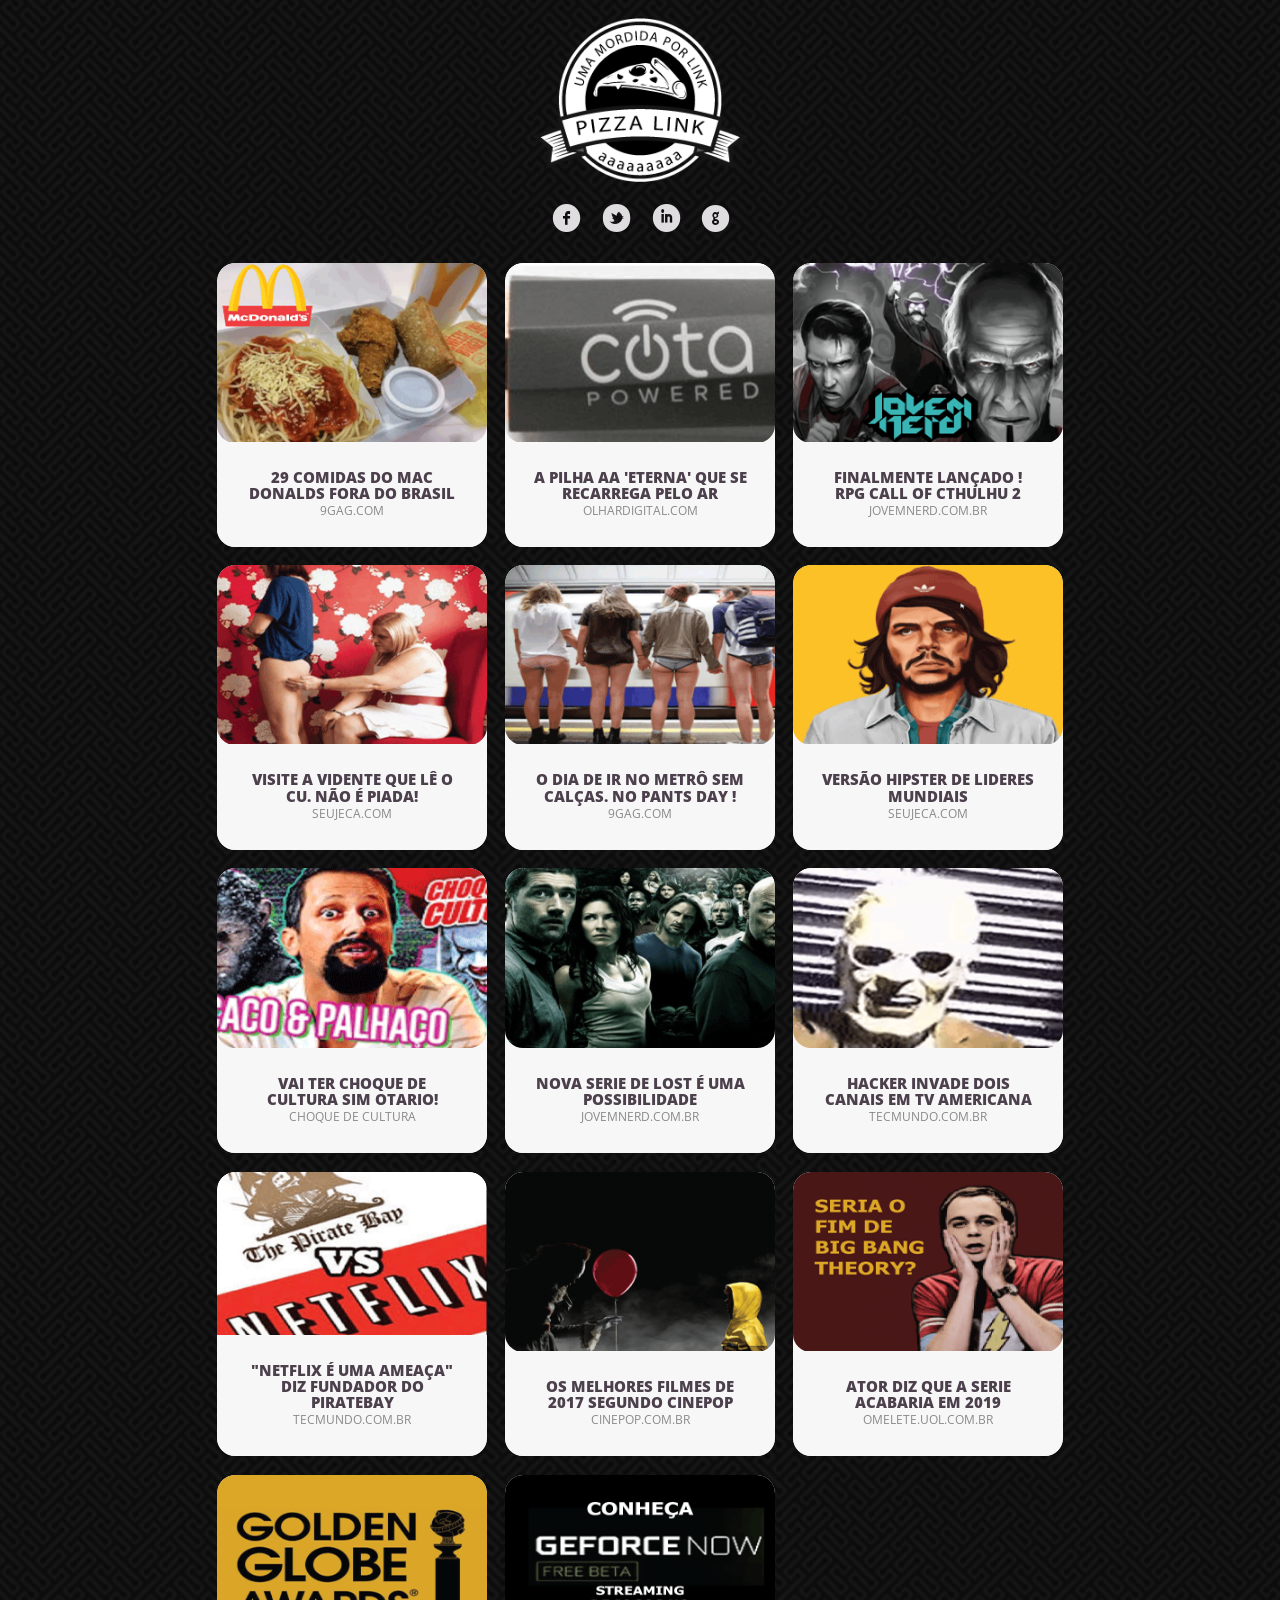
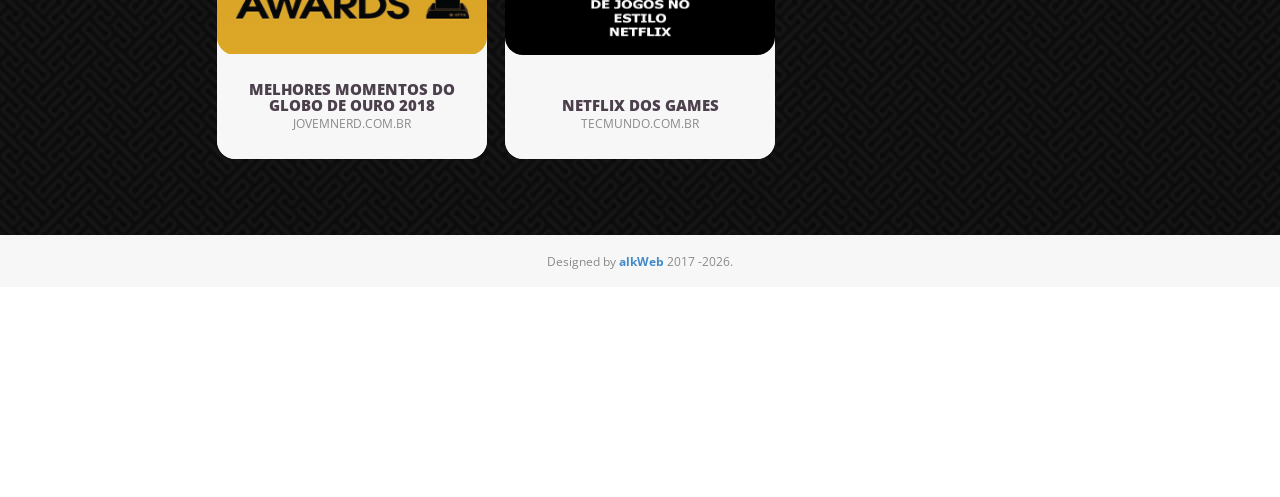
==== commit 2be910f7: "AtualizaþÒo dia 24/01/2018 hora 11:47:29,66" ====
--- a/index.html
+++ b/index.html
@@ -57,6 +57,7 @@
 
 
 <body>
+  <button onclick="topFunction()" id="myBtn" title="Go to top"><img src="images/arrow-up.png"></button>
   <!-- Google Tag Manager -->
   <!-- End Google Tag Manager -->
 
@@ -128,7 +129,8 @@
           </div>
           <div class="portfolioContent">
             <h3 class="font-openBold">
-              <a href="https://olhardigital.com.br/ces-2018/noticia/empresa-mostra-pilha-aa-eterna-que-se-recarrega-pelo-ar/73406" target="_blank"> </a>A pilha AA 'eterna' que se recarrega pelo ar
+              <a href="https://olhardigital.com.br/ces-2018/noticia/empresa-mostra-pilha-aa-eterna-que-se-recarrega-pelo-ar/73406" target="_blank">
+              </a>A pilha AA 'eterna' que se recarrega pelo ar
               <span>olhardigital.com</span>
             </h3>
           </div>
@@ -407,6 +409,24 @@
   <script src="js/colorfinder-1.1.js"></script>
   <script src="js/gridScrollFx.js"></script>
   <script type="text/javascript" src="js/main.js"></script>
+  <script>
+    // When the user scrolls down 20px from the top of the document, show the button
+    window.onscroll = function () { scrollFunction() };
+
+    function scrollFunction() {
+      if (document.body.scrollTop > 20 || document.documentElement.scrollTop > 20) {
+        document.getElementById("myBtn").style.display = "block";
+      } else {
+        document.getElementById("myBtn").style.display = "none";
+      }
+    }
+
+    // When the user clicks on the button, scroll to the top of the document
+    function topFunction() {
+      document.body.scrollTop = 0;
+      document.documentElement.scrollTop = 0;
+    }
+  </script>
   <script>
     var masonryClass, container = $("#grid");
     new GridScrollFx(document.getElementById('grid'), {
--- a/css/style.css
+++ b/css/style.css
@@ -19,6 +19,24 @@
 	background: url(../images/bg4.png) left top repeat;
 	zoom: 90%;
 }
+#myBtn {
+	display: none;
+	position: fixed;
+	bottom: 20px;
+	right: 30px;
+	z-index: 99;
+	border: none;
+	outline: none;
+	background-color: rgb(245, 243, 243);
+	color: rgb(16, 15, 15);
+	cursor: pointer;
+	padding: 15px;
+	border-radius: 10px;
+  }
+  
+  #myBtn:hover {
+	background-color: #555;
+  }
 .embed-container { 
 	position: relative; 
 	padding-bottom: 56.25%; 
